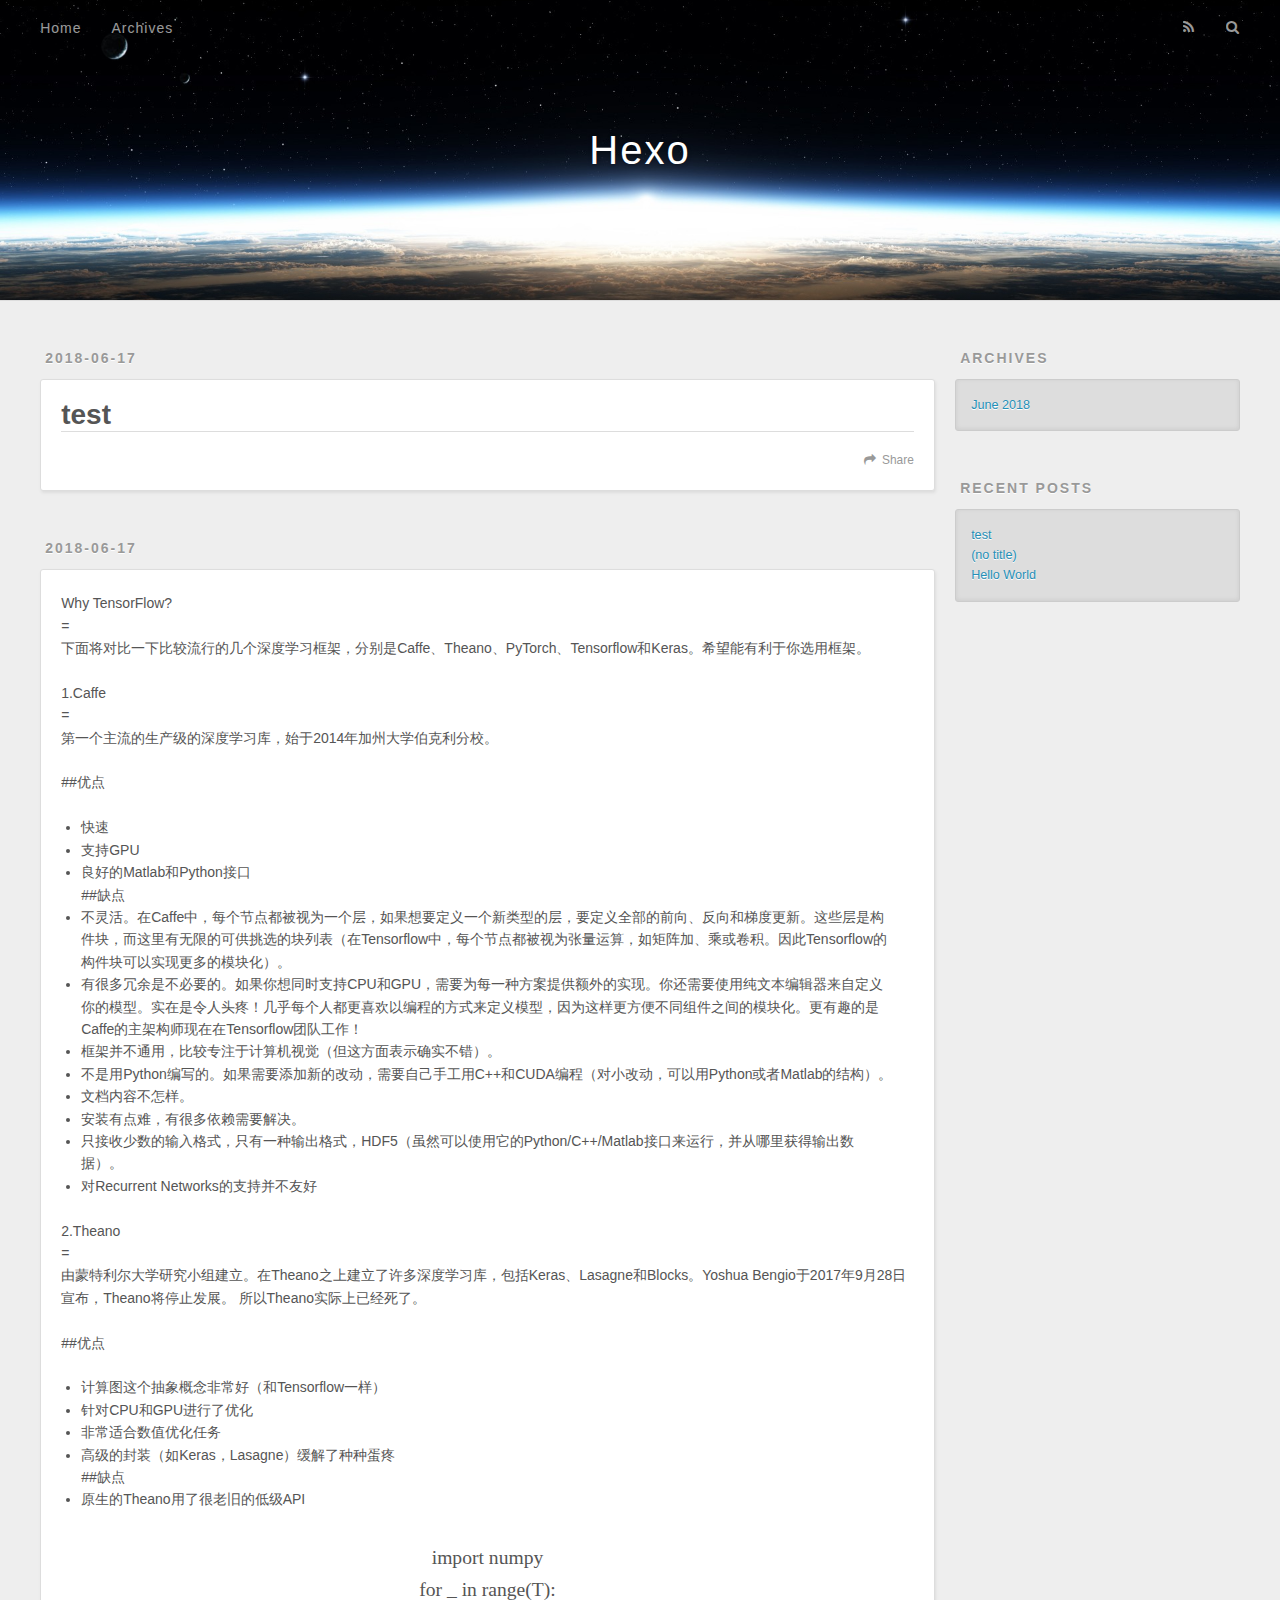
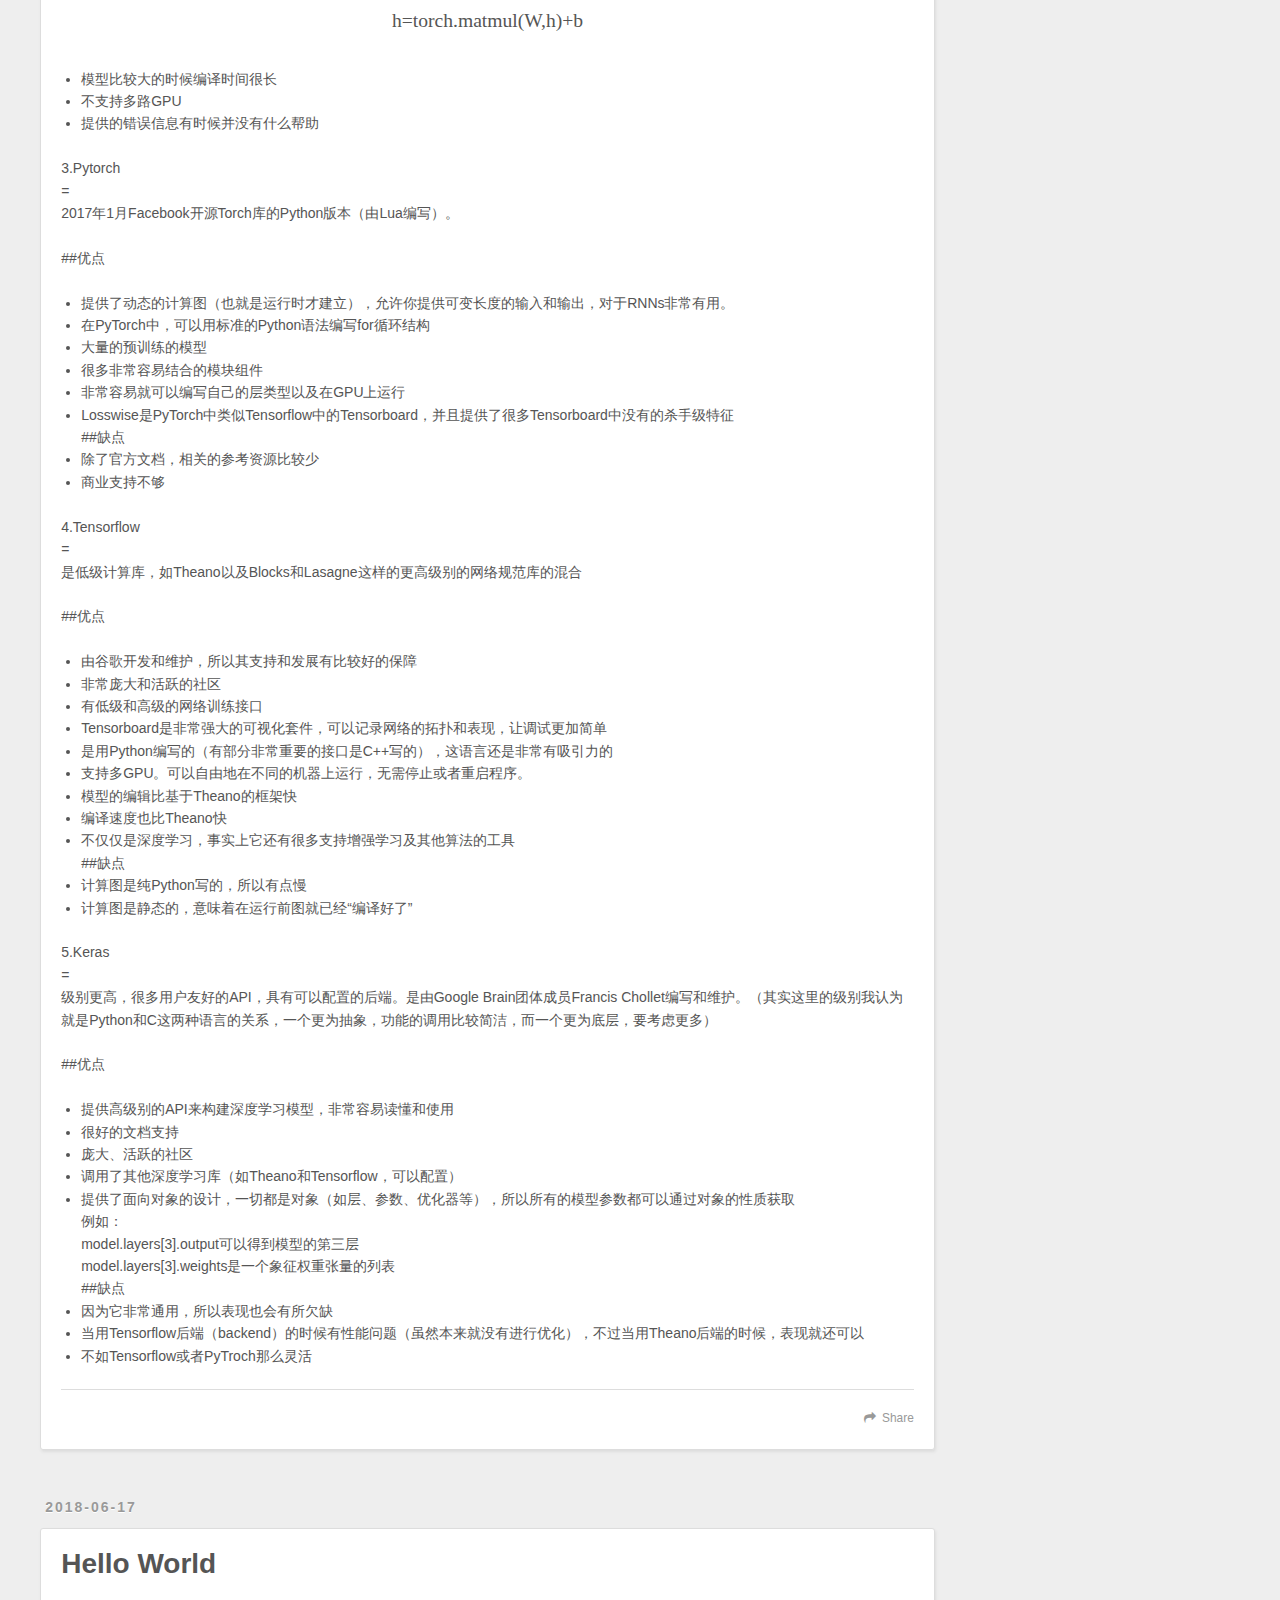
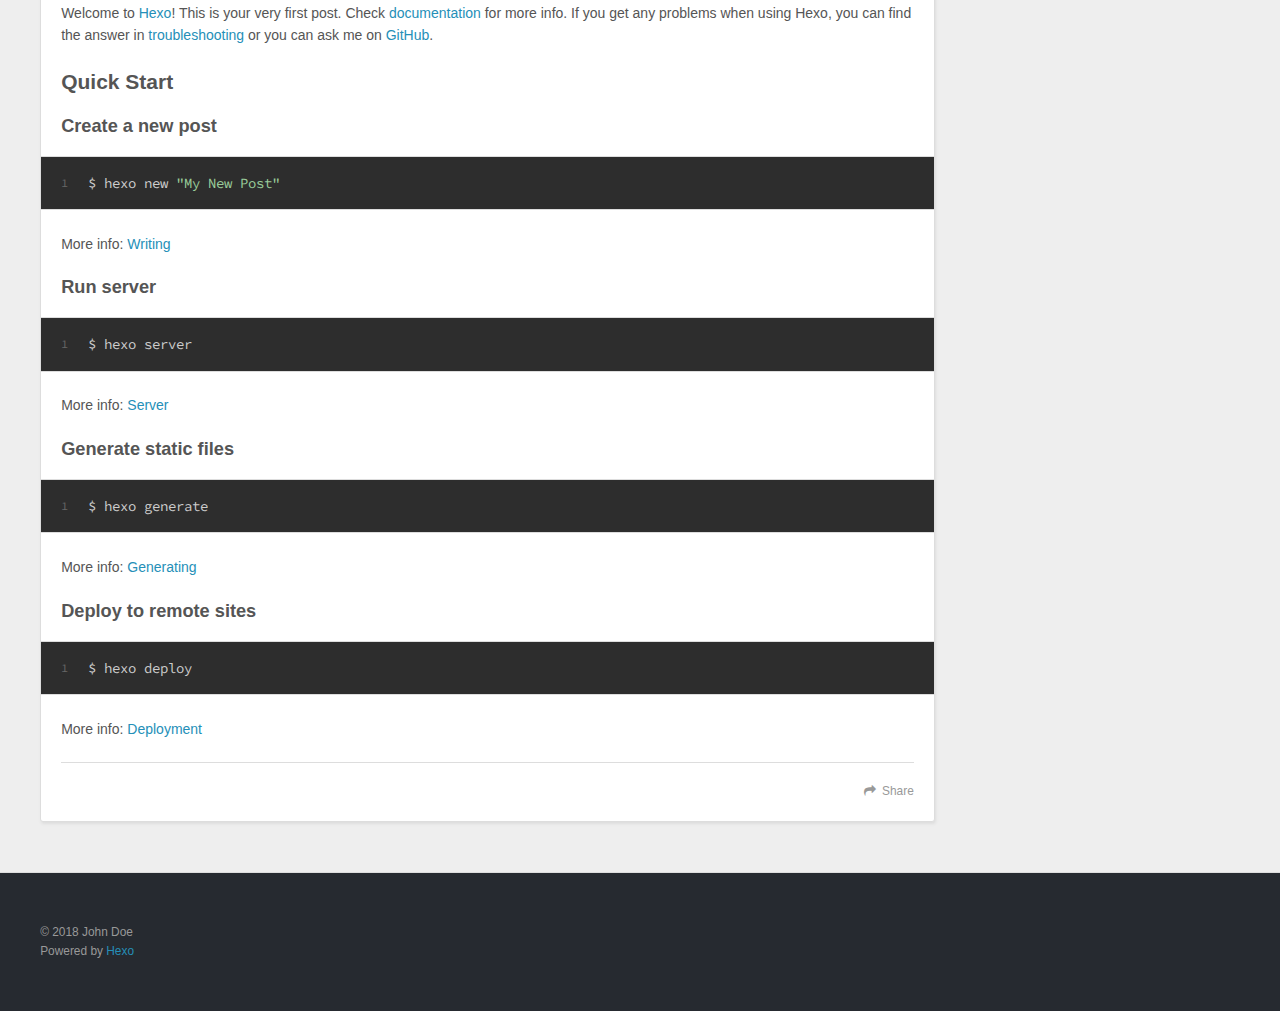
==== index.html @ 73d79229 "update" ====
<!DOCTYPE html>
<html>
<head>
  <meta charset="utf-8">
  
  <title>Hexo</title>
  <meta name="viewport" content="width=device-width, initial-scale=1, maximum-scale=1">
  <meta property="og:type" content="website">
<meta property="og:title" content="Hexo">
<meta property="og:url" content="http://yoursite.com/index.html">
<meta property="og:site_name" content="Hexo">
<meta property="og:locale" content="default">
<meta name="twitter:card" content="summary">
<meta name="twitter:title" content="Hexo">
  
    <link rel="alternate" href="/atom.xml" title="Hexo" type="application/atom+xml">
  
  
    <link rel="icon" href="/favicon.png">
  
  
    <link href="//fonts.googleapis.com/css?family=Source+Code+Pro" rel="stylesheet" type="text/css">
  
  <link rel="stylesheet" href="/css/style.css">
  

</head>

<body>
  <div id="container">
    <div id="wrap">
      <header id="header">
  <div id="banner"></div>
  <div id="header-outer" class="outer">
    <div id="header-title" class="inner">
      <h1 id="logo-wrap">
        <a href="/" id="logo">Hexo</a>
      </h1>
      
    </div>
    <div id="header-inner" class="inner">
      <nav id="main-nav">
        <a id="main-nav-toggle" class="nav-icon"></a>
        
          <a class="main-nav-link" href="/">Home</a>
        
          <a class="main-nav-link" href="/archives">Archives</a>
        
      </nav>
      <nav id="sub-nav">
        
          <a id="nav-rss-link" class="nav-icon" href="/atom.xml" title="RSS Feed"></a>
        
        <a id="nav-search-btn" class="nav-icon" title="Search"></a>
      </nav>
      <div id="search-form-wrap">
        <form action="//google.com/search" method="get" accept-charset="UTF-8" class="search-form"><input type="search" name="q" class="search-form-input" placeholder="Search"><button type="submit" class="search-form-submit">&#xF002;</button><input type="hidden" name="sitesearch" value="http://yoursite.com"></form>
      </div>
    </div>
  </div>
</header>
      <div class="outer">
        <section id="main">
  
    <article id="post-test" class="article article-type-post" itemscope itemprop="blogPost">
  <div class="article-meta">
    <a href="/2018/06/17/test/" class="article-date">
  <time datetime="2018-06-17T07:19:57.000Z" itemprop="datePublished">2018-06-17</time>
</a>
    
  </div>
  <div class="article-inner">
    
    
      <header class="article-header">
        
  
    <h1 itemprop="name">
      <a class="article-title" href="/2018/06/17/test/">test</a>
    </h1>
  

      </header>
    
    <div class="article-entry" itemprop="articleBody">
      
        
      
    </div>
    <footer class="article-footer">
      <a data-url="http://yoursite.com/2018/06/17/test/" data-id="cjiiiyivh0001fktbb3v3g88x" class="article-share-link">Share</a>
      
      
    </footer>
  </div>
  
</article>


  
    <article id="post-whyTensorFlow" class="article article-type-post" itemscope itemprop="blogPost">
  <div class="article-meta">
    <a href="/2018/06/17/whyTensorFlow/" class="article-date">
  <time datetime="2018-06-17T07:19:13.401Z" itemprop="datePublished">2018-06-17</time>
</a>
    
  </div>
  <div class="article-inner">
    
    
    <div class="article-entry" itemprop="articleBody">
      
        <p>Why TensorFlow?<br>=<br>下面将对比一下比较流行的几个深度学习框架，分别是Caffe、Theano、PyTorch、Tensorflow和Keras。希望能有利于你选用框架。</p>
<p>1.Caffe<br>=<br>第一个主流的生产级的深度学习库，始于2014年加州大学伯克利分校。</p>
<p>##优点</p>
<ul>
<li>快速</li>
<li>支持GPU</li>
<li>良好的Matlab和Python接口<br>##缺点</li>
<li>不灵活。在Caffe中，每个节点都被视为一个层，如果想要定义一个新类型的层，要定义全部的前向、反向和梯度更新。这些层是构件块，而这里有无限的可供挑选的块列表（在Tensorflow中，每个节点都被视为张量运算，如矩阵加、乘或卷积。因此Tensorflow的构件块可以实现更多的模块化）。</li>
<li>有很多冗余是不必要的。如果你想同时支持CPU和GPU，需要为每一种方案提供额外的实现。你还需要使用纯文本编辑器来自定义你的模型。实在是令人头疼！几乎每个人都更喜欢以编程的方式来定义模型，因为这样更方便不同组件之间的模块化。更有趣的是Caffe的主架构师现在在Tensorflow团队工作！</li>
<li>框架并不通用，比较专注于计算机视觉（但这方面表示确实不错）。</li>
<li>不是用Python编写的。如果需要添加新的改动，需要自己手工用C++和CUDA编程（对小改动，可以用Python或者Matlab的结构）。</li>
<li>文档内容不怎样。</li>
<li>安装有点难，有很多依赖需要解决。</li>
<li>只接收少数的输入格式，只有一种输出格式，HDF5（虽然可以使用它的Python/C++/Matlab接口来运行，并从哪里获得输出数据）。</li>
<li>对Recurrent Networks的支持并不友好</li>
</ul>
<p>2.Theano<br>=<br>由蒙特利尔大学研究小组建立。在Theano之上建立了许多深度学习库，包括Keras、Lasagne和Blocks。Yoshua Bengio于2017年9月28日宣布，Theano将停止发展。 所以Theano实际上已经死了。</p>
<p>##优点</p>
<ul>
<li>计算图这个抽象概念非常好（和Tensorflow一样）</li>
<li>针对CPU和GPU进行了优化</li>
<li>非常适合数值优化任务</li>
<li>高级的封装（如Keras，Lasagne）缓解了种种蛋疼<br>##缺点</li>
<li>原生的Theano用了很老旧的低级API<blockquote>
<p>import numpy<br>for _ in range(T):<br>   h=torch.matmul(W,h)+b</p>
</blockquote>
</li>
<li>模型比较大的时候编译时间很长</li>
<li>不支持多路GPU</li>
<li>提供的错误信息有时候并没有什么帮助</li>
</ul>
<p>3.Pytorch<br>=<br>2017年1月Facebook开源Torch库的Python版本（由Lua编写）。</p>
<p>##优点</p>
<ul>
<li>提供了动态的计算图（也就是运行时才建立），允许你提供可变长度的输入和输出，对于RNNs非常有用。</li>
<li>在PyTorch中，可以用标准的Python语法编写for循环结构</li>
<li>大量的预训练的模型</li>
<li>很多非常容易结合的模块组件</li>
<li>非常容易就可以编写自己的层类型以及在GPU上运行</li>
<li>Losswise是PyTorch中类似Tensorflow中的Tensorboard，并且提供了很多Tensorboard中没有的杀手级特征<br>##缺点</li>
<li>除了官方文档，相关的参考资源比较少</li>
<li>商业支持不够</li>
</ul>
<p>4.Tensorflow<br>=<br>是低级计算库，如Theano以及Blocks和Lasagne这样的更高级别的网络规范库的混合</p>
<p>##优点</p>
<ul>
<li>由谷歌开发和维护，所以其支持和发展有比较好的保障</li>
<li>非常庞大和活跃的社区</li>
<li>有低级和高级的网络训练接口</li>
<li>Tensorboard是非常强大的可视化套件，可以记录网络的拓扑和表现，让调试更加简单</li>
<li>是用Python编写的（有部分非常重要的接口是C++写的），这语言还是非常有吸引力的</li>
<li>支持多GPU。可以自由地在不同的机器上运行，无需停止或者重启程序。</li>
<li>模型的编辑比基于Theano的框架快</li>
<li>编译速度也比Theano快</li>
<li>不仅仅是深度学习，事实上它还有很多支持增强学习及其他算法的工具<br>##缺点</li>
<li>计算图是纯Python写的，所以有点慢</li>
<li>计算图是静态的，意味着在运行前图就已经“编译好了”</li>
</ul>
<p>5.Keras<br>=<br>级别更高，很多用户友好的API，具有可以配置的后端。是由Google Brain团体成员Francis Chollet编写和维护。（其实这里的级别我认为就是Python和C这两种语言的关系，一个更为抽象，功能的调用比较简洁，而一个更为底层，要考虑更多）</p>
<p>##优点</p>
<ul>
<li>提供高级别的API来构建深度学习模型，非常容易读懂和使用</li>
<li>很好的文档支持</li>
<li>庞大、活跃的社区</li>
<li>调用了其他深度学习库（如Theano和Tensorflow，可以配置）</li>
<li>提供了面向对象的设计，一切都是对象（如层、参数、优化器等），所以所有的模型参数都可以通过对象的性质获取<br>例如：<br>model.layers[3].output可以得到模型的第三层<br>model.layers[3].weights是一个象征权重张量的列表<br>##缺点</li>
<li>因为它非常通用，所以表现也会有所欠缺</li>
<li>当用Tensorflow后端（backend）的时候有性能问题（虽然本来就没有进行优化），不过当用Theano后端的时候，表现就还可以</li>
<li>不如Tensorflow或者PyTroch那么灵活</li>
</ul>

      
    </div>
    <footer class="article-footer">
      <a data-url="http://yoursite.com/2018/06/17/whyTensorFlow/" data-id="cjiiiyivl0002fktbuao0rwzp" class="article-share-link">Share</a>
      
      
    </footer>
  </div>
  
</article>


  
    <article id="post-hello-world" class="article article-type-post" itemscope itemprop="blogPost">
  <div class="article-meta">
    <a href="/2018/06/17/hello-world/" class="article-date">
  <time datetime="2018-06-17T07:10:48.610Z" itemprop="datePublished">2018-06-17</time>
</a>
    
  </div>
  <div class="article-inner">
    
    
      <header class="article-header">
        
  
    <h1 itemprop="name">
      <a class="article-title" href="/2018/06/17/hello-world/">Hello World</a>
    </h1>
  

      </header>
    
    <div class="article-entry" itemprop="articleBody">
      
        <p>Welcome to <a href="https://hexo.io/" target="_blank" rel="noopener">Hexo</a>! This is your very first post. Check <a href="https://hexo.io/docs/" target="_blank" rel="noopener">documentation</a> for more info. If you get any problems when using Hexo, you can find the answer in <a href="https://hexo.io/docs/troubleshooting.html" target="_blank" rel="noopener">troubleshooting</a> or you can ask me on <a href="https://github.com/hexojs/hexo/issues" target="_blank" rel="noopener">GitHub</a>.</p>
<h2 id="Quick-Start"><a href="#Quick-Start" class="headerlink" title="Quick Start"></a>Quick Start</h2><h3 id="Create-a-new-post"><a href="#Create-a-new-post" class="headerlink" title="Create a new post"></a>Create a new post</h3><figure class="highlight bash"><table><tr><td class="gutter"><pre><span class="line">1</span><br></pre></td><td class="code"><pre><span class="line">$ hexo new <span class="string">"My New Post"</span></span><br></pre></td></tr></table></figure>
<p>More info: <a href="https://hexo.io/docs/writing.html" target="_blank" rel="noopener">Writing</a></p>
<h3 id="Run-server"><a href="#Run-server" class="headerlink" title="Run server"></a>Run server</h3><figure class="highlight bash"><table><tr><td class="gutter"><pre><span class="line">1</span><br></pre></td><td class="code"><pre><span class="line">$ hexo server</span><br></pre></td></tr></table></figure>
<p>More info: <a href="https://hexo.io/docs/server.html" target="_blank" rel="noopener">Server</a></p>
<h3 id="Generate-static-files"><a href="#Generate-static-files" class="headerlink" title="Generate static files"></a>Generate static files</h3><figure class="highlight bash"><table><tr><td class="gutter"><pre><span class="line">1</span><br></pre></td><td class="code"><pre><span class="line">$ hexo generate</span><br></pre></td></tr></table></figure>
<p>More info: <a href="https://hexo.io/docs/generating.html" target="_blank" rel="noopener">Generating</a></p>
<h3 id="Deploy-to-remote-sites"><a href="#Deploy-to-remote-sites" class="headerlink" title="Deploy to remote sites"></a>Deploy to remote sites</h3><figure class="highlight bash"><table><tr><td class="gutter"><pre><span class="line">1</span><br></pre></td><td class="code"><pre><span class="line">$ hexo deploy</span><br></pre></td></tr></table></figure>
<p>More info: <a href="https://hexo.io/docs/deployment.html" target="_blank" rel="noopener">Deployment</a></p>

      
    </div>
    <footer class="article-footer">
      <a data-url="http://yoursite.com/2018/06/17/hello-world/" data-id="cjiiiyiv90000fktbcfw0ilql" class="article-share-link">Share</a>
      
      
    </footer>
  </div>
  
</article>


  

</section>
        
          <aside id="sidebar">
  
    

  
    

  
    
  
    
  <div class="widget-wrap">
    <h3 class="widget-title">Archives</h3>
    <div class="widget">
      <ul class="archive-list"><li class="archive-list-item"><a class="archive-list-link" href="/archives/2018/06/">June 2018</a></li></ul>
    </div>
  </div>


  
    
  <div class="widget-wrap">
    <h3 class="widget-title">Recent Posts</h3>
    <div class="widget">
      <ul>
        
          <li>
            <a href="/2018/06/17/test/">test</a>
          </li>
        
          <li>
            <a href="/2018/06/17/whyTensorFlow/">(no title)</a>
          </li>
        
          <li>
            <a href="/2018/06/17/hello-world/">Hello World</a>
          </li>
        
      </ul>
    </div>
  </div>

  
</aside>
        
      </div>
      <footer id="footer">
  
  <div class="outer">
    <div id="footer-info" class="inner">
      &copy; 2018 John Doe<br>
      Powered by <a href="http://hexo.io/" target="_blank">Hexo</a>
    </div>
  </div>
</footer>
    </div>
    <nav id="mobile-nav">
  
    <a href="/" class="mobile-nav-link">Home</a>
  
    <a href="/archives" class="mobile-nav-link">Archives</a>
  
</nav>
    

<script src="//ajax.googleapis.com/ajax/libs/jquery/2.0.3/jquery.min.js"></script>


  <link rel="stylesheet" href="/fancybox/jquery.fancybox.css">
  <script src="/fancybox/jquery.fancybox.pack.js"></script>


<script src="/js/script.js"></script>

  </div>
</body>
</html>
---- css/style.css ----
body {
  width: 100%;
}
body:before,
body:after {
  content: "";
  display: table;
}
body:after {
  clear: both;
}
html,
body,
div,
span,
applet,
object,
iframe,
h1,
h2,
h3,
h4,
h5,
h6,
p,
blockquote,
pre,
a,
abbr,
acronym,
address,
big,
cite,
code,
del,
dfn,
em,
img,
ins,
kbd,
q,
s,
samp,
small,
strike,
strong,
sub,
sup,
tt,
var,
dl,
dt,
dd,
ol,
ul,
li,
fieldset,
form,
label,
legend,
table,
caption,
tbody,
tfoot,
thead,
tr,
th,
td {
  margin: 0;
  padding: 0;
  border: 0;
  outline: 0;
  font-weight: inherit;
  font-style: inherit;
  font-family: inherit;
  font-size: 100%;
  vertical-align: baseline;
}
body {
  line-height: 1;
  color: #000;
  background: #fff;
}
ol,
ul {
  list-style: none;
}
table {
  border-collapse: separate;
  border-spacing: 0;
  vertical-align: middle;
}
caption,
th,
td {
  text-align: left;
  font-weight: normal;
  vertical-align: middle;
}
a img {
  border: none;
}
input,
button {
  margin: 0;
  padding: 0;
}
input::-moz-focus-inner,
button::-moz-focus-inner {
  border: 0;
  padding: 0;
}
@font-face {
  font-family: FontAwesome;
  font-style: normal;
  font-weight: normal;
  src: url("fonts/fontawesome-webfont.eot?v=#4.0.3");
  src: url("fonts/fontawesome-webfont.eot?#iefix&v=#4.0.3") format("embedded-opentype"), url("fonts/fontawesome-webfont.woff?v=#4.0.3") format("woff"), url("fonts/fontawesome-webfont.ttf?v=#4.0.3") format("truetype"), url("fonts/fontawesome-webfont.svg#fontawesomeregular?v=#4.0.3") format("svg");
}
html,
body,
#container {
  height: 100%;
}
body {
  background: #eee;
  font: 14px "Helvetica Neue", Helvetica, Arial, sans-serif;
  -webkit-text-size-adjust: 100%;
}
.outer {
  max-width: 1220px;
  margin: 0 auto;
  padding: 0 20px;
}
.outer:before,
.outer:after {
  content: "";
  display: table;
}
.outer:after {
  clear: both;
}
.inner {
  display: inline;
  float: left;
  width: 98.33333333333333%;
  margin: 0 0.833333333333333%;
}
.left,
.alignleft {
  float: left;
}
.right,
.alignright {
  float: right;
}
.clear {
  clear: both;
}
#container {
  position: relative;
}
.mobile-nav-on {
  overflow: hidden;
}
#wrap {
  height: 100%;
  width: 100%;
  position: absolute;
  top: 0;
  left: 0;
  -webkit-transition: 0.2s ease-out;
  -moz-transition: 0.2s ease-out;
  -ms-transition: 0.2s ease-out;
  transition: 0.2s ease-out;
  z-index: 1;
  background: #eee;
}
.mobile-nav-on #wrap {
  left: 280px;
}
@media screen and (min-width: 768px) {
  #main {
    display: inline;
    float: left;
    width: 73.33333333333333%;
    margin: 0 0.833333333333333%;
  }
}
.article-date,
.article-category-link,
.archive-year,
.widget-title {
  text-decoration: none;
  text-transform: uppercase;
  letter-spacing: 2px;
  color: #999;
  margin-bottom: 1em;
  margin-left: 5px;
  line-height: 1em;
  text-shadow: 0 1px #fff;
  font-weight: bold;
}
.article-inner,
.archive-article-inner {
  background: #fff;
  -webkit-box-shadow: 1px 2px 3px #ddd;
  box-shadow: 1px 2px 3px #ddd;
  border: 1px solid #ddd;
  border-radius: 3px;
}
.article-entry h1,
.widget h1 {
  font-size: 2em;
}
.article-entry h2,
.widget h2 {
  font-size: 1.5em;
}
.article-entry h3,
.widget h3 {
  font-size: 1.3em;
}
.article-entry h4,
.widget h4 {
  font-size: 1.2em;
}
.article-entry h5,
.widget h5 {
  font-size: 1em;
}
.article-entry h6,
.widget h6 {
  font-size: 1em;
  color: #999;
}
.article-entry hr,
.widget hr {
  border: 1px dashed #ddd;
}
.article-entry strong,
.widget strong {
  font-weight: bold;
}
.article-entry em,
.widget em,
.article-entry cite,
.widget cite {
  font-style: italic;
}
.article-entry sup,
.widget sup,
.article-entry sub,
.widget sub {
  font-size: 0.75em;
  line-height: 0;
  position: relative;
  vertical-align: baseline;
}
.article-entry sup,
.widget sup {
  top: -0.5em;
}
.article-entry sub,
.widget sub {
  bottom: -0.2em;
}
.article-entry small,
.widget small {
  font-size: 0.85em;
}
.article-entry acronym,
.widget acronym,
.article-entry abbr,
.widget abbr {
  border-bottom: 1px dotted;
}
.article-entry ul,
.widget ul,
.article-entry ol,
.widget ol,
.article-entry dl,
.widget dl {
  margin: 0 20px;
  line-height: 1.6em;
}
.article-entry ul ul,
.widget ul ul,
.article-entry ol ul,
.widget ol ul,
.article-entry ul ol,
.widget ul ol,
.article-entry ol ol,
.widget ol ol {
  margin-top: 0;
  margin-bottom: 0;
}
.article-entry ul,
.widget ul {
  list-style: disc;
}
.article-entry ol,
.widget ol {
  list-style: decimal;
}
.article-entry dt,
.widget dt {
  font-weight: bold;
}
#header {
  height: 300px;
  position: relative;
  border-bottom: 1px solid #ddd;
}
#header:before,
#header:after {
  content: "";
  position: absolute;
  left: 0;
  right: 0;
  height: 40px;
}
#header:before {
  top: 0;
  background: -webkit-linear-gradient(rgba(0,0,0,0.2), transparent);
  background: -moz-linear-gradient(rgba(0,0,0,0.2), transparent);
  background: -ms-linear-gradient(rgba(0,0,0,0.2), transparent);
  background: linear-gradient(rgba(0,0,0,0.2), transparent);
}
#header:after {
  bottom: 0;
  background: -webkit-linear-gradient(transparent, rgba(0,0,0,0.2));
  background: -moz-linear-gradient(transparent, rgba(0,0,0,0.2));
  background: -ms-linear-gradient(transparent, rgba(0,0,0,0.2));
  background: linear-gradient(transparent, rgba(0,0,0,0.2));
}
#header-outer {
  height: 100%;
  position: relative;
}
#header-inner {
  position: relative;
  overflow: hidden;
}
#banner {
  position: absolute;
  top: 0;
  left: 0;
  width: 100%;
  height: 100%;
  background: url("images/banner.jpg") center #000;
  -webkit-background-size: cover;
  -moz-background-size: cover;
  background-size: cover;
  z-index: -1;
}
#header-title {
  text-align: center;
  height: 40px;
  position: absolute;
  top: 50%;
  left: 0;
  margin-top: -20px;
}
#logo,
#subtitle {
  text-decoration: none;
  color: #fff;
  font-weight: 300;
  text-shadow: 0 1px 4px rgba(0,0,0,0.3);
}
#logo {
  font-size: 40px;
  line-height: 40px;
  letter-spacing: 2px;
}
#subtitle {
  font-size: 16px;
  line-height: 16px;
  letter-spacing: 1px;
}
#subtitle-wrap {
  margin-top: 16px;
}
#main-nav {
  float: left;
  margin-left: -15px;
}
.nav-icon,
.main-nav-link {
  float: left;
  color: #fff;
  opacity: 0.6;
  text-decoration: none;
  text-shadow: 0 1px rgba(0,0,0,0.2);
  -webkit-transition: opacity 0.2s;
  -moz-transition: opacity 0.2s;
  -ms-transition: opacity 0.2s;
  transition: opacity 0.2s;
  display: block;
  padding: 20px 15px;
}
.nav-icon:hover,
.main-nav-link:hover {
  opacity: 1;
}
.nav-icon {
  font-family: FontAwesome;
  text-align: center;
  font-size: 14px;
  width: 14px;
  height: 14px;
  padding: 20px 15px;
  position: relative;
  cursor: pointer;
}
.main-nav-link {
  font-weight: 300;
  letter-spacing: 1px;
}
@media screen and (max-width: 479px) {
  .main-nav-link {
    display: none;
  }
}
#main-nav-toggle {
  display: none;
}
#main-nav-toggle:before {
  content: "\f0c9";
}
@media screen and (max-width: 479px) {
  #main-nav-toggle {
    display: block;
  }
}
#sub-nav {
  float: right;
  margin-right: -15px;
}
#nav-rss-link:before {
  content: "\f09e";
}
#nav-search-btn:before {
  content: "\f002";
}
#search-form-wrap {
  position: absolute;
  top: 15px;
  width: 150px;
  height: 30px;
  right: -150px;
  opacity: 0;
  -webkit-transition: 0.2s ease-out;
  -moz-transition: 0.2s ease-out;
  -ms-transition: 0.2s ease-out;
  transition: 0.2s ease-out;
}
#search-form-wrap.on {
  opacity: 1;
  right: 0;
}
@media screen and (max-width: 479px) {
  #search-form-wrap {
    width: 100%;
    right: -100%;
  }
}
.search-form {
  position: absolute;
  top: 0;
  left: 0;
  right: 0;
  background: #fff;
  padding: 5px 15px;
  border-radius: 15px;
  -webkit-box-shadow: 0 0 10px rgba(0,0,0,0.3);
  box-shadow: 0 0 10px rgba(0,0,0,0.3);
}
.search-form-input {
  border: none;
  background: none;
  color: #555;
  width: 100%;
  font: 13px "Helvetica Neue", Helvetica, Arial, sans-serif;
  outline: none;
}
.search-form-input::-webkit-search-results-decoration,
.search-form-input::-webkit-search-cancel-button {
  -webkit-appearance: none;
}
.search-form-submit {
  position: absolute;
  top: 50%;
  right: 10px;
  margin-top: -7px;
  font: 13px FontAwesome;
  border: none;
  background: none;
  color: #bbb;
  cursor: pointer;
}
.search-form-submit:hover,
.search-form-submit:focus {
  color: #777;
}
.article {
  margin: 50px 0;
}
.article-inner {
  overflow: hidden;
}
.article-meta:before,
.article-meta:after {
  content: "";
  display: table;
}
.article-meta:after {
  clear: both;
}
.article-date {
  float: left;
}
.article-category {
  float: left;
  line-height: 1em;
  color: #ccc;
  text-shadow: 0 1px #fff;
  margin-left: 8px;
}
.article-category:before {
  content: "\2022";
}
.article-category-link {
  margin: 0 12px 1em;
}
.article-header {
  padding: 20px 20px 0;
}
.article-title {
  text-decoration: none;
  font-size: 2em;
  font-weight: bold;
  color: #555;
  line-height: 1.1em;
  -webkit-transition: color 0.2s;
  -moz-transition: color 0.2s;
  -ms-transition: color 0.2s;
  transition: color 0.2s;
}
a.article-title:hover {
  color: #258fb8;
}
.article-entry {
  color: #555;
  padding: 0 20px;
}
.article-entry:before,
.article-entry:after {
  content: "";
  display: table;
}
.article-entry:after {
  clear: both;
}
.article-entry p,
.article-entry table {
  line-height: 1.6em;
  margin: 1.6em 0;
}
.article-entry h1,
.article-entry h2,
.article-entry h3,
.article-entry h4,
.article-entry h5,
.article-entry h6 {
  font-weight: bold;
}
.article-entry h1,
.article-entry h2,
.article-entry h3,
.article-entry h4,
.article-entry h5,
.article-entry h6 {
  line-height: 1.1em;
  margin: 1.1em 0;
}
.article-entry a {
  color: #258fb8;
  text-decoration: none;
}
.article-entry a:hover {
  text-decoration: underline;
}
.article-entry ul,
.article-entry ol,
.article-entry dl {
  margin-top: 1.6em;
  margin-bottom: 1.6em;
}
.article-entry img,
.article-entry video {
  max-width: 100%;
  height: auto;
  display: block;
  margin: auto;
}
.article-entry iframe {
  border: none;
}
.article-entry table {
  width: 100%;
  border-collapse: collapse;
  border-spacing: 0;
}
.article-entry th {
  font-weight: bold;
  border-bottom: 3px solid #ddd;
  padding-bottom: 0.5em;
}
.article-entry td {
  border-bottom: 1px solid #ddd;
  padding: 10px 0;
}
.article-entry blockquote {
  font-family: Georgia, "Times New Roman", serif;
  font-size: 1.4em;
  margin: 1.6em 20px;
  text-align: center;
}
.article-entry blockquote footer {
  font-size: 14px;
  margin: 1.6em 0;
  font-family: "Helvetica Neue", Helvetica, Arial, sans-serif;
}
.article-entry blockquote footer cite:before {
  content: "—";
  padding: 0 0.5em;
}
.article-entry .pullquote {
  text-align: left;
  width: 45%;
  margin: 0;
}
.article-entry .pullquote.left {
  margin-left: 0.5em;
  margin-right: 1em;
}
.article-entry .pullquote.right {
  margin-right: 0.5em;
  margin-left: 1em;
}
.article-entry .caption {
  color: #999;
  display: block;
  font-size: 0.9em;
  margin-top: 0.5em;
  position: relative;
  text-align: center;
}
.article-entry .video-container {
  position: relative;
  padding-top: 56.25%;
  height: 0;
  overflow: hidden;
}
.article-entry .video-container iframe,
.article-entry .video-container object,
.article-entry .video-container embed {
  position: absolute;
  top: 0;
  left: 0;
  width: 100%;
  height: 100%;
  margin-top: 0;
}
.article-more-link a {
  display: inline-block;
  line-height: 1em;
  padding: 6px 15px;
  border-radius: 15px;
  background: #eee;
  color: #999;
  text-shadow: 0 1px #fff;
  text-decoration: none;
}
.article-more-link a:hover {
  background: #258fb8;
  color: #fff;
  text-decoration: none;
  text-shadow: 0 1px #1e7293;
}
.article-footer {
  font-size: 0.85em;
  line-height: 1.6em;
  border-top: 1px solid #ddd;
  padding-top: 1.6em;
  margin: 0 20px 20px;
}
.article-footer:before,
.article-footer:after {
  content: "";
  display: table;
}
.article-footer:after {
  clear: both;
}
.article-footer a {
  color: #999;
  text-decoration: none;
}
.article-footer a:hover {
  color: #555;
}
.article-tag-list-item {
  float: left;
  margin-right: 10px;
}
.article-tag-list-link:before {
  content: "#";
}
.article-comment-link {
  float: right;
}
.article-comment-link:before {
  content: "\f075";
  font-family: FontAwesome;
  padding-right: 8px;
}
.article-share-link {
  cursor: pointer;
  float: right;
  margin-left: 20px;
}
.article-share-link:before {
  content: "\f064";
  font-family: FontAwesome;
  padding-right: 6px;
}
#article-nav {
  position: relative;
}
#article-nav:before,
#article-nav:after {
  content: "";
  display: table;
}
#article-nav:after {
  clear: both;
}
@media screen and (min-width: 768px) {
  #article-nav {
    margin: 50px 0;
  }
  #article-nav:before {
    width: 8px;
    height: 8px;
    position: absolute;
    top: 50%;
    left: 50%;
    margin-top: -4px;
    margin-left: -4px;
    content: "";
    border-radius: 50%;
    background: #ddd;
    -webkit-box-shadow: 0 1px 2px #fff;
    box-shadow: 0 1px 2px #fff;
  }
}
.article-nav-link-wrap {
  text-decoration: none;
  text-shadow: 0 1px #fff;
  color: #999;
  -webkit-box-sizing: border-box;
  -moz-box-sizing: border-box;
  box-sizing: border-box;
  margin-top: 50px;
  text-align: center;
  display: block;
}
.article-nav-link-wrap:hover {
  color: #555;
}
@media screen and (min-width: 768px) {
  .article-nav-link-wrap {
    width: 50%;
    margin-top: 0;
  }
}
@media screen and (min-width: 768px) {
  #article-nav-newer {
    float: left;
    text-align: right;
    padding-right: 20px;
  }
}
@media screen and (min-width: 768px) {
  #article-nav-older {
    float: right;
    text-align: left;
    padding-left: 20px;
  }
}
.article-nav-caption {
  text-transform: uppercase;
  letter-spacing: 2px;
  color: #ddd;
  line-height: 1em;
  font-weight: bold;
}
#article-nav-newer .article-nav-caption {
  margin-right: -2px;
}
.article-nav-title {
  font-size: 0.85em;
  line-height: 1.6em;
  margin-top: 0.5em;
}
.article-share-box {
  position: absolute;
  display: none;
  background: #fff;
  -webkit-box-shadow: 1px 2px 10px rgba(0,0,0,0.2);
  box-shadow: 1px 2px 10px rgba(0,0,0,0.2);
  border-radius: 3px;
  margin-left: -145px;
  overflow: hidden;
  z-index: 1;
}
.article-share-box.on {
  display: block;
}
.article-share-input {
  width: 100%;
  background: none;
  -webkit-box-sizing: border-box;
  -moz-box-sizing: border-box;
  box-sizing: border-box;
  font: 14px "Helvetica Neue", Helvetica, Arial, sans-serif;
  padding: 0 15px;
  color: #555;
  outline: none;
  border: 1px solid #ddd;
  border-radius: 3px 3px 0 0;
  height: 36px;
  line-height: 36px;
}
.article-share-links {
  background: #eee;
}
.article-share-links:before,
.article-share-links:after {
  content: "";
  display: table;
}
.article-share-links:after {
  clear: both;
}
.article-share-twitter,
.article-share-facebook,
.article-share-pinterest,
.article-share-google {
  width: 50px;
  height: 36px;
  display: block;
  float: left;
  position: relative;
  color: #999;
  text-shadow: 0 1px #fff;
}
.article-share-twitter:before,
.article-share-facebook:before,
.article-share-pinterest:before,
.article-share-google:before {
  font-size: 20px;
  font-family: FontAwesome;
  width: 20px;
  height: 20px;
  position: absolute;
  top: 50%;
  left: 50%;
  margin-top: -10px;
  margin-left: -10px;
  text-align: center;
}
.article-share-twitter:hover,
.article-share-facebook:hover,
.article-share-pinterest:hover,
.article-share-google:hover {
  color: #fff;
}
.article-share-twitter:before {
  content: "\f099";
}
.article-share-twitter:hover {
  background: #00aced;
  text-shadow: 0 1px #008abe;
}
.article-share-facebook:before {
  content: "\f09a";
}
.article-share-facebook:hover {
  background: #3b5998;
  text-shadow: 0 1px #2f477a;
}
.article-share-pinterest:before {
  content: "\f0d2";
}
.article-share-pinterest:hover {
  background: #cb2027;
  text-shadow: 0 1px #a21a1f;
}
.article-share-google:before {
  content: "\f0d5";
}
.article-share-google:hover {
  background: #dd4b39;
  text-shadow: 0 1px #be3221;
}
.article-gallery {
  background: #000;
  position: relative;
}
.article-gallery-photos {
  position: relative;
  overflow: hidden;
}
.article-gallery-img {
  display: none;
  max-width: 100%;
}
.article-gallery-img:first-child {
  display: block;
}
.article-gallery-img.loaded {
  position: absolute;
  display: block;
}
.article-gallery-img img {
  display: block;
  max-width: 100%;
  margin: 0 auto;
}
#comments {
  background: #fff;
  -webkit-box-shadow: 1px 2px 3px #ddd;
  box-shadow: 1px 2px 3px #ddd;
  padding: 20px;
  border: 1px solid #ddd;
  border-radius: 3px;
  margin: 50px 0;
}
#comments a {
  color: #258fb8;
}
.archives-wrap {
  margin: 50px 0;
}
.archives:before,
.archives:after {
  content: "";
  display: table;
}
.archives:after {
  clear: both;
}
.archive-year-wrap {
  margin-bottom: 1em;
}
.archives {
  -webkit-column-gap: 10px;
  -moz-column-gap: 10px;
  column-gap: 10px;
}
@media screen and (min-width: 480px) and (max-width: 767px) {
  .archives {
    -webkit-column-count: 2;
    -moz-column-count: 2;
    column-count: 2;
  }
}
@media screen and (min-width: 768px) {
  .archives {
    -webkit-column-count: 3;
    -moz-column-count: 3;
    column-count: 3;
  }
}
.archive-article {
  -webkit-column-break-inside: avoid;
  page-break-inside: avoid;
  overflow: hidden;
  break-inside: avoid-column;
}
.archive-article-inner {
  padding: 10px;
  margin-bottom: 15px;
}
.archive-article-title {
  text-decoration: none;
  font-weight: bold;
  color: #555;
  -webkit-transition: color 0.2s;
  -moz-transition: color 0.2s;
  -ms-transition: color 0.2s;
  transition: color 0.2s;
  line-height: 1.6em;
}
.archive-article-title:hover {
  color: #258fb8;
}
.archive-article-footer {
  margin-top: 1em;
}
.archive-article-date {
  color: #999;
  text-decoration: none;
  font-size: 0.85em;
  line-height: 1em;
  margin-bottom: 0.5em;
  display: block;
}
#page-nav {
  margin: 50px auto;
  background: #fff;
  -webkit-box-shadow: 1px 2px 3px #ddd;
  box-shadow: 1px 2px 3px #ddd;
  border: 1px solid #ddd;
  border-radius: 3px;
  text-align: center;
  color: #999;
  overflow: hidden;
}
#page-nav:before,
#page-nav:after {
  content: "";
  display: table;
}
#page-nav:after {
  clear: both;
}
#page-nav a,
#page-nav span {
  padding: 10px 20px;
  line-height: 1;
  height: 2ex;
}
#page-nav a {
  color: #999;
  text-decoration: none;
}
#page-nav a:hover {
  background: #999;
  color: #fff;
}
#page-nav .prev {
  float: left;
}
#page-nav .next {
  float: right;
}
#page-nav .page-number {
  display: inline-block;
}
@media screen and (max-width: 479px) {
  #page-nav .page-number {
    display: none;
  }
}
#page-nav .current {
  color: #555;
  font-weight: bold;
}
#page-nav .space {
  color: #ddd;
}
#footer {
  background: #262a30;
  padding: 50px 0;
  border-top: 1px solid #ddd;
  color: #999;
}
#footer a {
  color: #258fb8;
  text-decoration: none;
}
#footer a:hover {
  text-decoration: underline;
}
#footer-info {
  line-height: 1.6em;
  font-size: 0.85em;
}
.article-entry pre,
.article-entry .highlight {
  background: #2d2d2d;
  margin: 0 -20px;
  padding: 15px 20px;
  border-style: solid;
  border-color: #ddd;
  border-width: 1px 0;
  overflow: auto;
  color: #ccc;
  line-height: 22.400000000000002px;
}
.article-entry .highlight .gutter pre,
.article-entry .gist .gist-file .gist-data .line-numbers {
  color: #666;
  font-size: 0.85em;
}
.article-entry pre,
.article-entry code {
  font-family: "Source Code Pro", Consolas, Monaco, Menlo, Consolas, monospace;
}
.article-entry code {
  background: #eee;
  text-shadow: 0 1px #fff;
  padding: 0 0.3em;
}
.article-entry pre code {
  background: none;
  text-shadow: none;
  padding: 0;
}
.article-entry .highlight pre {
  border: none;
  margin: 0;
  padding: 0;
}
.article-entry .highlight table {
  margin: 0;
  width: auto;
}
.article-entry .highlight td {
  border: none;
  padding: 0;
}
.article-entry .highlight figcaption {
  font-size: 0.85em;
  color: #999;
  line-height: 1em;
  margin-bottom: 1em;
}
.article-entry .highlight figcaption:before,
.article-entry .highlight figcaption:after {
  content: "";
  display: table;
}
.article-entry .highlight figcaption:after {
  clear: both;
}
.article-entry .highlight figcaption a {
  float: right;
}
.article-entry .highlight .gutter pre {
  text-align: right;
  padding-right: 20px;
}
.article-entry .highlight .line {
  height: 22.400000000000002px;
}
.article-entry .highlight .line.marked {
  background: #515151;
}
.article-entry .gist {
  margin: 0 -20px;
  border-style: solid;
  border-color: #ddd;
  border-width: 1px 0;
  background: #2d2d2d;
  padding: 15px 20px 15px 0;
}
.article-entry .gist .gist-file {
  border: none;
  font-family: "Source Code Pro", Consolas, Monaco, Menlo, Consolas, monospace;
  margin: 0;
}
.article-entry .gist .gist-file .gist-data {
  background: none;
  border: none;
}
.article-entry .gist .gist-file .gist-data .line-numbers {
  background: none;
  border: none;
  padding: 0 20px 0 0;
}
.article-entry .gist .gist-file .gist-data .line-data {
  padding: 0 !important;
}
.article-entry .gist .gist-file .highlight {
  margin: 0;
  padding: 0;
  border: none;
}
.article-entry .gist .gist-file .gist-meta {
  background: #2d2d2d;
  color: #999;
  font: 0.85em "Helvetica Neue", Helvetica, Arial, sans-serif;
  text-shadow: 0 0;
  padding: 0;
  margin-top: 1em;
  margin-left: 20px;
}
.article-entry .gist .gist-file .gist-meta a {
  color: #258fb8;
  font-weight: normal;
}
.article-entry .gist .gist-file .gist-meta a:hover {
  text-decoration: underline;
}
pre .comment,
pre .title {
  color: #999;
}
pre .variable,
pre .attribute,
pre .tag,
pre .regexp,
pre .ruby .constant,
pre .xml .tag .title,
pre .xml .pi,
pre .xml .doctype,
pre .html .doctype,
pre .css .id,
pre .css .class,
pre .css .pseudo {
  color: #f2777a;
}
pre .number,
pre .preprocessor,
pre .built_in,
pre .literal,
pre .params,
pre .constant {
  color: #f99157;
}
pre .class,
pre .ruby .class .title,
pre .css .rules .attribute {
  color: #9c9;
}
pre .string,
pre .value,
pre .inheritance,
pre .header,
pre .ruby .symbol,
pre .xml .cdata {
  color: #9c9;
}
pre .css .hexcolor {
  color: #6cc;
}
pre .function,
pre .python .decorator,
pre .python .title,
pre .ruby .function .title,
pre .ruby .title .keyword,
pre .perl .sub,
pre .javascript .title,
pre .coffeescript .title {
  color: #69c;
}
pre .keyword,
pre .javascript .function {
  color: #c9c;
}
@media screen and (max-width: 479px) {
  #mobile-nav {
    position: absolute;
    top: 0;
    left: 0;
    width: 280px;
    height: 100%;
    background: #191919;
    border-right: 1px solid #fff;
  }
}
@media screen and (max-width: 479px) {
  .mobile-nav-link {
    display: block;
    color: #999;
    text-decoration: none;
    padding: 15px 20px;
    font-weight: bold;
  }
  .mobile-nav-link:hover {
    color: #fff;
  }
}
@media screen and (min-width: 768px) {
  #sidebar {
    display: inline;
    float: left;
    width: 23.333333333333332%;
    margin: 0 0.833333333333333%;
  }
}
.widget-wrap {
  margin: 50px 0;
}
.widget {
  color: #777;
  text-shadow: 0 1px #fff;
  background: #ddd;
  -webkit-box-shadow: 0 -1px 4px #ccc inset;
  box-shadow: 0 -1px 4px #ccc inset;
  border: 1px solid #ccc;
  padding: 15px;
  border-radius: 3px;
}
.widget a {
  color: #258fb8;
  text-decoration: none;
}
.widget a:hover {
  text-decoration: underline;
}
.widget ul ul,
.widget ol ul,
.widget dl ul,
.widget ul ol,
.widget ol ol,
.widget dl ol,
.widget ul dl,
.widget ol dl,
.widget dl dl {
  margin-left: 15px;
  list-style: disc;
}
.widget {
  line-height: 1.6em;
  word-wrap: break-word;
  font-size: 0.9em;
}
.widget ul,
.widget ol {
  list-style: none;
  margin: 0;
}
.widget ul ul,
.widget ol ul,
.widget ul ol,
.widget ol ol {
  margin: 0 20px;
}
.widget ul ul,
.widget ol ul {
  list-style: disc;
}
.widget ul ol,
.widget ol ol {
  list-style: decimal;
}
.category-list-count,
.tag-list-count,
.archive-list-count {
  padding-left: 5px;
  color: #999;
  font-size: 0.85em;
}
.category-list-count:before,
.tag-list-count:before,
.archive-list-count:before {
  content: "(";
}
.category-list-count:after,
.tag-list-count:after,
.archive-list-count:after {
  content: ")";
}
.tagcloud a {
  margin-right: 5px;
  display: inline-block;
}
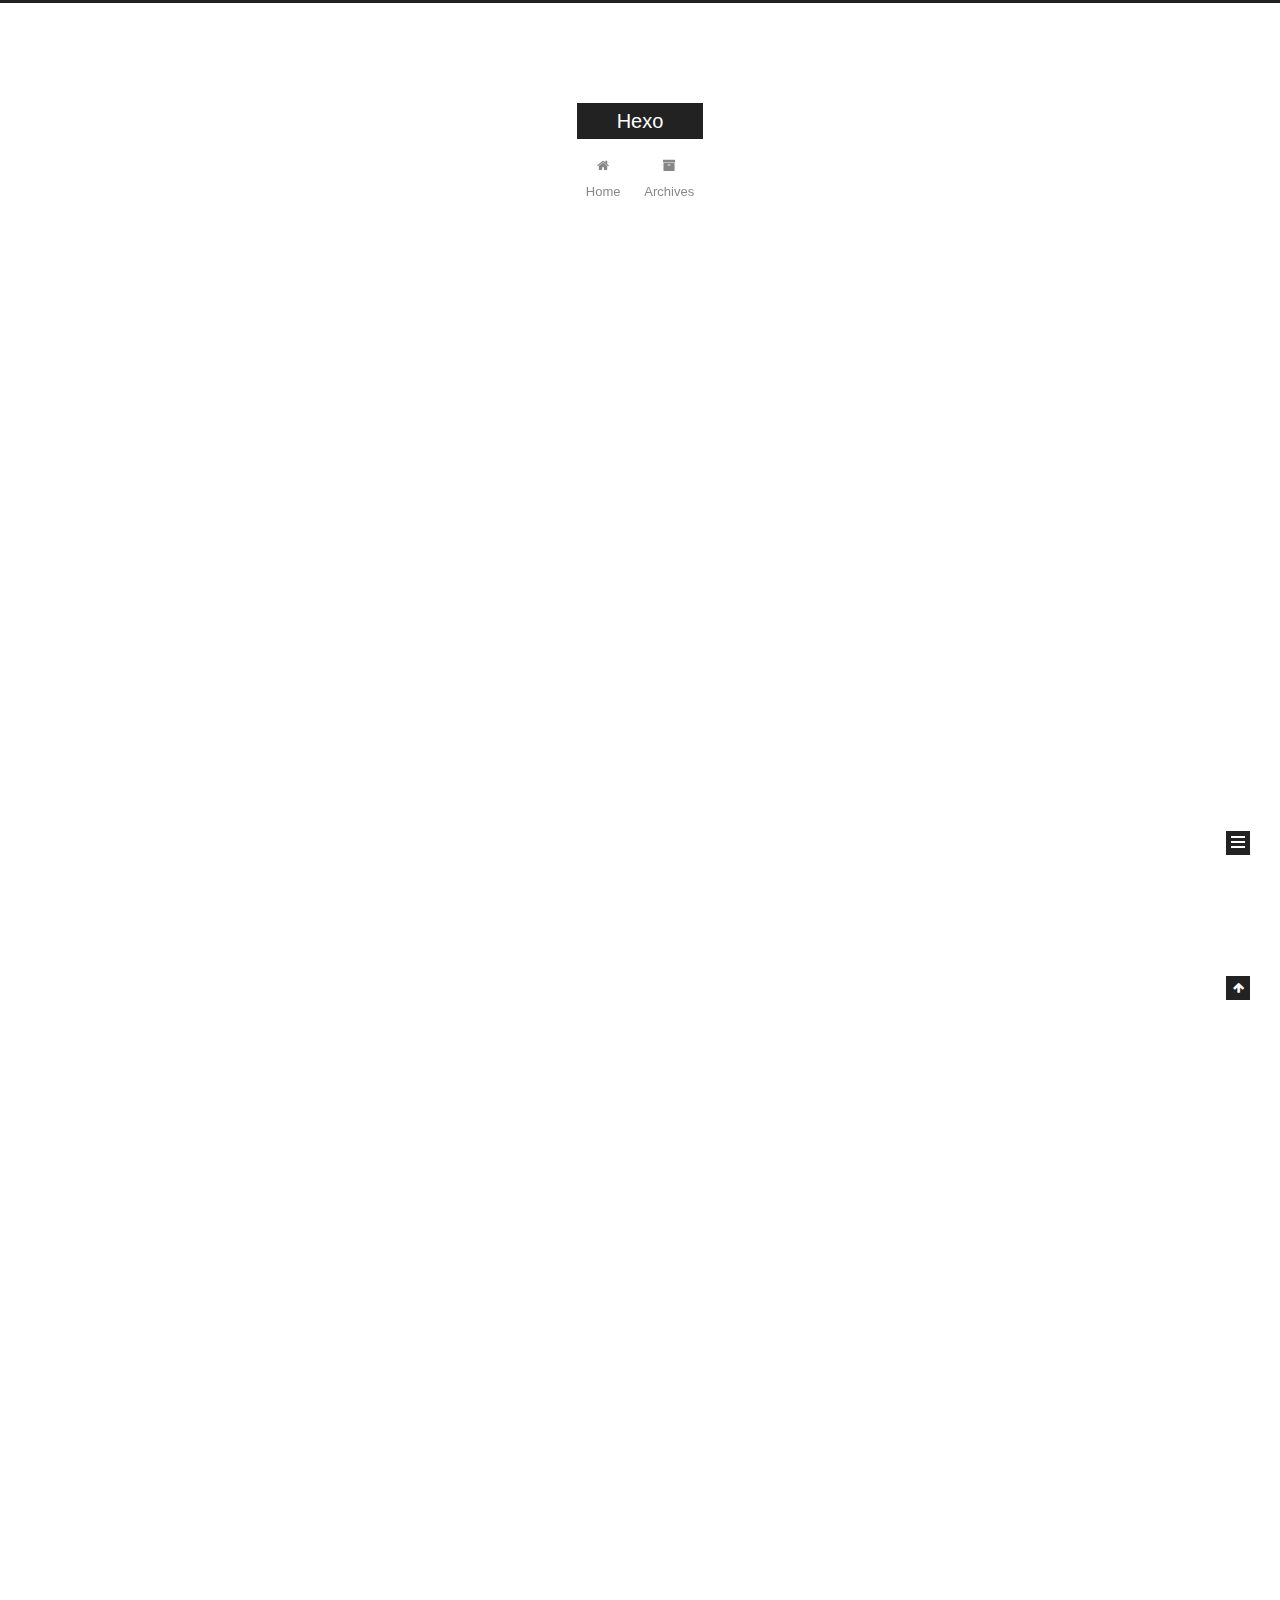
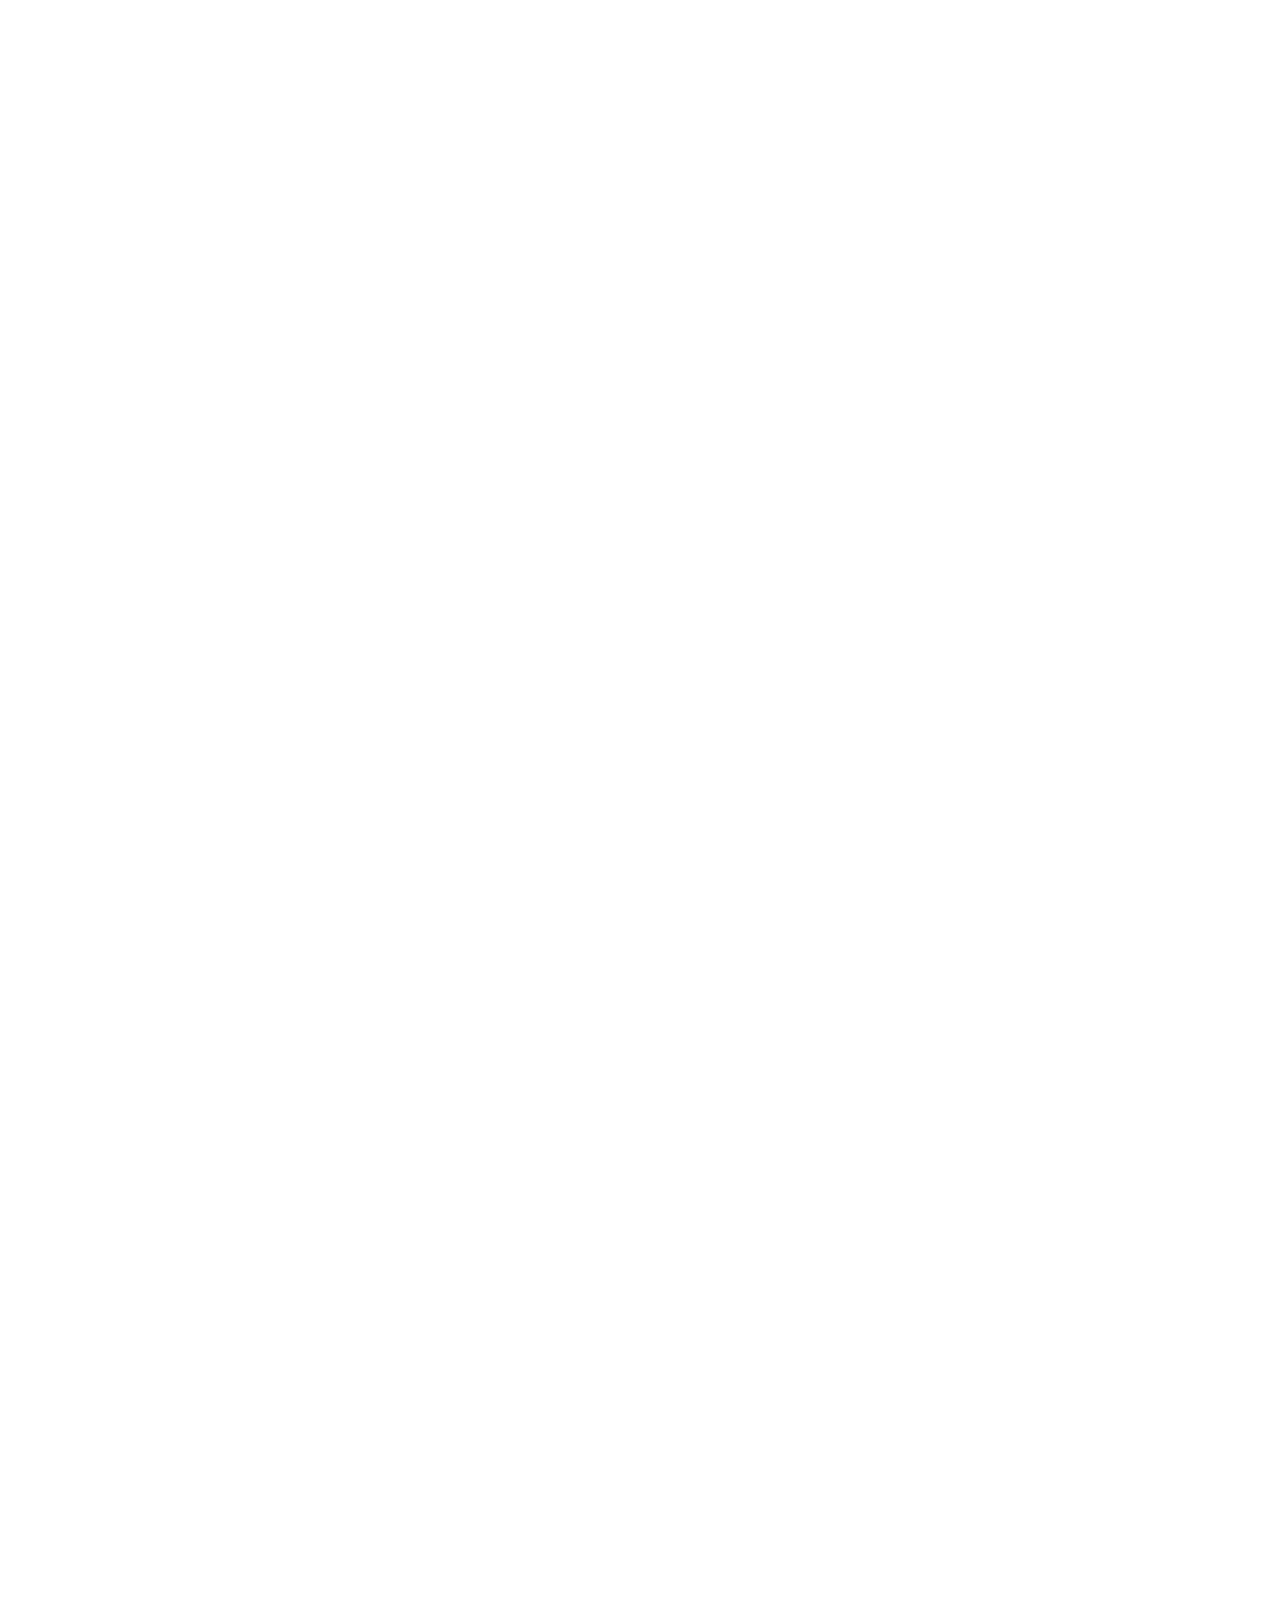
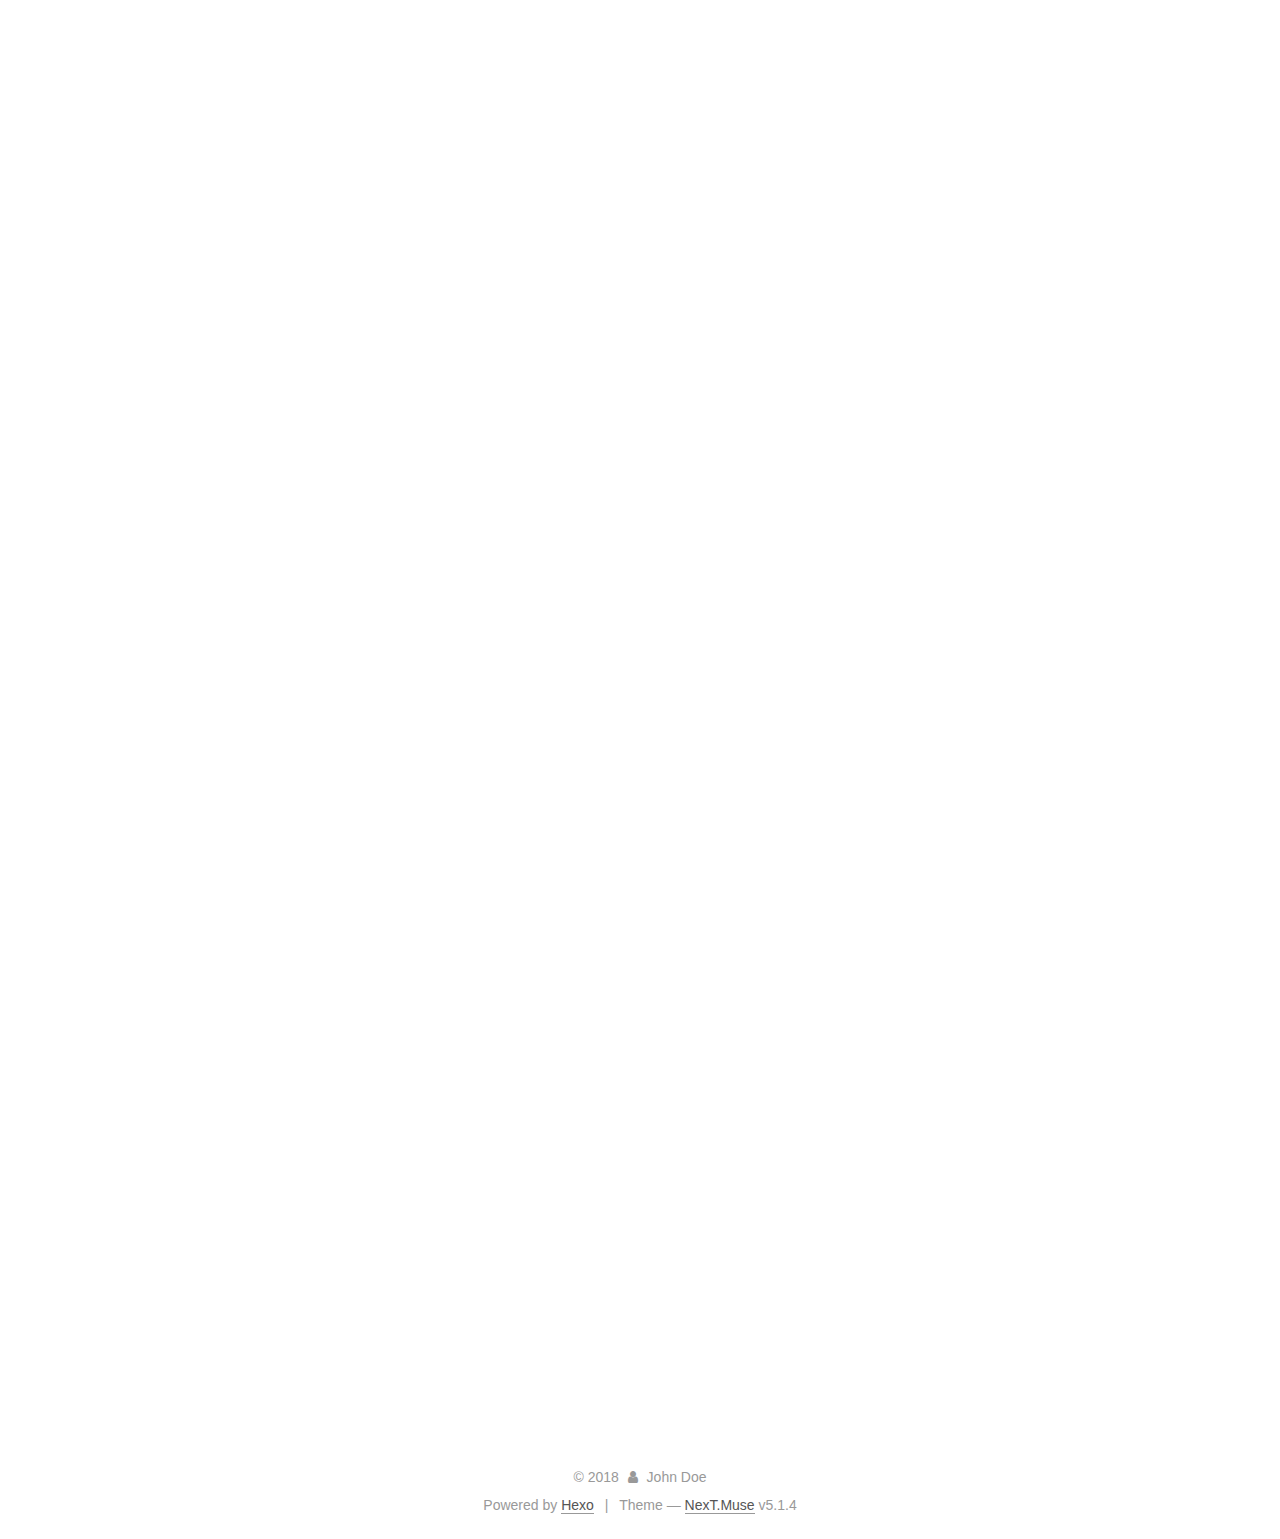
==== commit 06d29f86: "update" ====
--- a/index.html
+++ b/index.html
@@ -1,116 +1,425 @@
 <!DOCTYPE html>
-<html>
+
+
+
+  
+
+
+<html class="theme-next muse use-motion" lang="">
 <head>
-  <meta charset="utf-8">
-  
-  <title>Hexo</title>
-  <meta name="viewport" content="width=device-width, initial-scale=1, maximum-scale=1">
-  <meta property="og:type" content="website">
+  <meta charset="UTF-8"/>
+<meta http-equiv="X-UA-Compatible" content="IE=edge" />
+<meta name="viewport" content="width=device-width, initial-scale=1, maximum-scale=1"/>
+<meta name="theme-color" content="#222">
+
+
+
+
+
+
+
+
+
+<meta http-equiv="Cache-Control" content="no-transform" />
+<meta http-equiv="Cache-Control" content="no-siteapp" />
+
+
+
+
+
+
+
+
+
+
+
+
+
+
+
+
+  
+  
+  <link href="/lib/fancybox/source/jquery.fancybox.css?v=2.1.5" rel="stylesheet" type="text/css" />
+
+
+
+
+
+
+
+<link href="/lib/font-awesome/css/font-awesome.min.css?v=4.6.2" rel="stylesheet" type="text/css" />
+
+<link href="/css/main.css?v=5.1.4" rel="stylesheet" type="text/css" />
+
+
+  <link rel="apple-touch-icon" sizes="180x180" href="/images/apple-touch-icon-next.png?v=5.1.4">
+
+
+  <link rel="icon" type="image/png" sizes="32x32" href="/images/favicon-32x32-next.png?v=5.1.4">
+
+
+  <link rel="icon" type="image/png" sizes="16x16" href="/images/favicon-16x16-next.png?v=5.1.4">
+
+
+  <link rel="mask-icon" href="/images/logo.svg?v=5.1.4" color="#222">
+
+
+
+
+
+  <meta name="keywords" content="Hexo, NexT" />
+
+
+
+
+
+
+
+
+
+
+<meta property="og:type" content="website">
 <meta property="og:title" content="Hexo">
 <meta property="og:url" content="http://yoursite.com/index.html">
 <meta property="og:site_name" content="Hexo">
 <meta property="og:locale" content="default">
 <meta name="twitter:card" content="summary">
 <meta name="twitter:title" content="Hexo">
-  
-    <link rel="alternate" href="/atom.xml" title="Hexo" type="application/atom+xml">
-  
-  
-    <link rel="icon" href="/favicon.png">
-  
-  
-    <link href="//fonts.googleapis.com/css?family=Source+Code+Pro" rel="stylesheet" type="text/css">
-  
-  <link rel="stylesheet" href="/css/style.css">
-  
+
+
+
+<script type="text/javascript" id="hexo.configurations">
+  var NexT = window.NexT || {};
+  var CONFIG = {
+    root: '/',
+    scheme: 'Muse',
+    version: '5.1.4',
+    sidebar: {"position":"left","display":"post","offset":12,"b2t":false,"scrollpercent":false,"onmobile":false},
+    fancybox: true,
+    tabs: true,
+    motion: {"enable":true,"async":false,"transition":{"post_block":"fadeIn","post_header":"slideDownIn","post_body":"slideDownIn","coll_header":"slideLeftIn","sidebar":"slideUpIn"}},
+    duoshuo: {
+      userId: '0',
+      author: 'Author'
+    },
+    algolia: {
+      applicationID: '',
+      apiKey: '',
+      indexName: '',
+      hits: {"per_page":10},
+      labels: {"input_placeholder":"Search for Posts","hits_empty":"We didn't find any results for the search: ${query}","hits_stats":"${hits} results found in ${time} ms"}
+    }
+  };
+</script>
+
+
+
+  <link rel="canonical" href="http://yoursite.com/"/>
+
+
+
+
+
+  <title>Hexo</title>
+  
+
+
+
+
+
+
+
 
 </head>
 
-<body>
-  <div id="container">
-    <div id="wrap">
-      <header id="header">
-  <div id="banner"></div>
-  <div id="header-outer" class="outer">
-    <div id="header-title" class="inner">
-      <h1 id="logo-wrap">
-        <a href="/" id="logo">Hexo</a>
-      </h1>
-      
+<body itemscope itemtype="http://schema.org/WebPage" lang="default">
+
+  
+  
+    
+  
+
+  <div class="container sidebar-position-left 
+  page-home">
+    <div class="headband"></div>
+
+    <header id="header" class="header" itemscope itemtype="http://schema.org/WPHeader">
+      <div class="header-inner"><div class="site-brand-wrapper">
+  <div class="site-meta ">
+    
+
+    <div class="custom-logo-site-title">
+      <a href="/"  class="brand" rel="start">
+        <span class="logo-line-before"><i></i></span>
+        <span class="site-title">Hexo</span>
+        <span class="logo-line-after"><i></i></span>
+      </a>
     </div>
-    <div id="header-inner" class="inner">
-      <nav id="main-nav">
-        <a id="main-nav-toggle" class="nav-icon"></a>
-        
-          <a class="main-nav-link" href="/">Home</a>
-        
-          <a class="main-nav-link" href="/archives">Archives</a>
-        
-      </nav>
-      <nav id="sub-nav">
-        
-          <a id="nav-rss-link" class="nav-icon" href="/atom.xml" title="RSS Feed"></a>
-        
-        <a id="nav-search-btn" class="nav-icon" title="Search"></a>
-      </nav>
-      <div id="search-form-wrap">
-        <form action="//google.com/search" method="get" accept-charset="UTF-8" class="search-form"><input type="search" name="q" class="search-form-input" placeholder="Search"><button type="submit" class="search-form-submit">&#xF002;</button><input type="hidden" name="sitesearch" value="http://yoursite.com"></form>
-      </div>
+      
+        <p class="site-subtitle"></p>
+      
+  </div>
+
+  <div class="site-nav-toggle">
+    <button>
+      <span class="btn-bar"></span>
+      <span class="btn-bar"></span>
+      <span class="btn-bar"></span>
+    </button>
+  </div>
+</div>
+
+<nav class="site-nav">
+  
+
+  
+    <ul id="menu" class="menu">
+      
+        
+        <li class="menu-item menu-item-home">
+          <a href="/" rel="section">
+            
+              <i class="menu-item-icon fa fa-fw fa-home"></i> <br />
+            
+            Home
+          </a>
+        </li>
+      
+        
+        <li class="menu-item menu-item-archives">
+          <a href="/archives/" rel="section">
+            
+              <i class="menu-item-icon fa fa-fw fa-archive"></i> <br />
+            
+            Archives
+          </a>
+        </li>
+      
+
+      
+    </ul>
+  
+
+  
+</nav>
+
+
+
+ </div>
+    </header>
+
+    <main id="main" class="main">
+      <div class="main-inner">
+        <div class="content-wrap">
+          <div id="content" class="content">
+            
+  <section id="posts" class="posts-expand">
+    
+      
+
+  
+
+  
+  
+  
+
+  <article class="post post-type-normal" itemscope itemtype="http://schema.org/Article">
+  
+  
+  
+  <div class="post-block">
+    <link itemprop="mainEntityOfPage" href="http://yoursite.com/2018/06/17/test/">
+
+    <span hidden itemprop="author" itemscope itemtype="http://schema.org/Person">
+      <meta itemprop="name" content="John Doe">
+      <meta itemprop="description" content="">
+      <meta itemprop="image" content="/images/avatar.gif">
+    </span>
+
+    <span hidden itemprop="publisher" itemscope itemtype="http://schema.org/Organization">
+      <meta itemprop="name" content="Hexo">
+    </span>
+
+    
+      <header class="post-header">
+
+        
+        
+          <h1 class="post-title" itemprop="name headline">
+                
+                <a class="post-title-link" href="/2018/06/17/test/" itemprop="url">test</a></h1>
+        
+
+        <div class="post-meta">
+          <span class="post-time">
+            
+              <span class="post-meta-item-icon">
+                <i class="fa fa-calendar-o"></i>
+              </span>
+              
+                <span class="post-meta-item-text">Posted on</span>
+              
+              <time title="Post created" itemprop="dateCreated datePublished" datetime="2018-06-17T15:19:57+08:00">
+                2018-06-17
+              </time>
+            
+
+            
+
+            
+          </span>
+
+          
+
+          
+            
+          
+
+          
+          
+
+          
+
+          
+
+          
+
+        </div>
+      </header>
+    
+
+    
+    
+    
+    <div class="post-body" itemprop="articleBody">
+
+      
+      
+
+      
+        
+          
+            
+          
+        
+      
     </div>
-  </div>
-</header>
-      <div class="outer">
-        <section id="main">
-  
-    <article id="post-test" class="article article-type-post" itemscope itemprop="blogPost">
-  <div class="article-meta">
-    <a href="/2018/06/17/test/" class="article-date">
-  <time datetime="2018-06-17T07:19:57.000Z" itemprop="datePublished">2018-06-17</time>
-</a>
-    
-  </div>
-  <div class="article-inner">
-    
-    
-      <header class="article-header">
-        
-  
-    <h1 itemprop="name">
-      <a class="article-title" href="/2018/06/17/test/">test</a>
-    </h1>
-  
-
-      </header>
-    
-    <div class="article-entry" itemprop="articleBody">
-      
-        
-      
-    </div>
-    <footer class="article-footer">
-      <a data-url="http://yoursite.com/2018/06/17/test/" data-id="cjiiiyivh0001fktbb3v3g88x" class="article-share-link">Share</a>
-      
+    
+    
+    
+
+    
+
+    
+
+    
+
+    <footer class="post-footer">
+      
+
+      
+
+      
+
+      
+      
+        <div class="post-eof"></div>
       
     </footer>
   </div>
   
-</article>
-
-
-  
-    <article id="post-whyTensorFlow" class="article article-type-post" itemscope itemprop="blogPost">
-  <div class="article-meta">
-    <a href="/2018/06/17/whyTensorFlow/" class="article-date">
-  <time datetime="2018-06-17T07:19:13.401Z" itemprop="datePublished">2018-06-17</time>
-</a>
-    
-  </div>
-  <div class="article-inner">
-    
-    
-    <div class="article-entry" itemprop="articleBody">
-      
-        <p>Why TensorFlow?<br>=<br>下面将对比一下比较流行的几个深度学习框架，分别是Caffe、Theano、PyTorch、Tensorflow和Keras。希望能有利于你选用框架。</p>
+  
+  
+  </article>
+
+
+    
+      
+
+  
+
+  
+  
+  
+
+  <article class="post post-type-normal" itemscope itemtype="http://schema.org/Article">
+  
+  
+  
+  <div class="post-block">
+    <link itemprop="mainEntityOfPage" href="http://yoursite.com/2018/06/17/whyTensorFlow/">
+
+    <span hidden itemprop="author" itemscope itemtype="http://schema.org/Person">
+      <meta itemprop="name" content="John Doe">
+      <meta itemprop="description" content="">
+      <meta itemprop="image" content="/images/avatar.gif">
+    </span>
+
+    <span hidden itemprop="publisher" itemscope itemtype="http://schema.org/Organization">
+      <meta itemprop="name" content="Hexo">
+    </span>
+
+    
+      <header class="post-header">
+
+        
+        
+          <h1 class="post-title" itemprop="name headline">
+                
+                <a class="post-title-link" href="/2018/06/17/whyTensorFlow/" itemprop="url">Untitled</a></h1>
+        
+
+        <div class="post-meta">
+          <span class="post-time">
+            
+              <span class="post-meta-item-icon">
+                <i class="fa fa-calendar-o"></i>
+              </span>
+              
+                <span class="post-meta-item-text">Posted on</span>
+              
+              <time title="Post created" itemprop="dateCreated datePublished" datetime="2018-06-17T15:19:13+08:00">
+                2018-06-17
+              </time>
+            
+
+            
+
+            
+          </span>
+
+          
+
+          
+            
+          
+
+          
+          
+
+          
+
+          
+
+          
+
+        </div>
+      </header>
+    
+
+    
+    
+    
+    <div class="post-body" itemprop="articleBody">
+
+      
+      
+
+      
+        
+          
+            <p>Why TensorFlow?<br>=<br>下面将对比一下比较流行的几个深度学习框架，分别是Caffe、Theano、PyTorch、Tensorflow和Keras。希望能有利于你选用框架。</p>
 <p>1.Caffe<br>=<br>第一个主流的生产级的深度学习库，始于2014年加州大学伯克利分校。</p>
 <p>##优点</p>
 <ul>
@@ -181,42 +490,125 @@
 <li>不如Tensorflow或者PyTroch那么灵活</li>
 </ul>
 
+          
+        
       
     </div>
-    <footer class="article-footer">
-      <a data-url="http://yoursite.com/2018/06/17/whyTensorFlow/" data-id="cjiiiyivl0002fktbuao0rwzp" class="article-share-link">Share</a>
-      
+    
+    
+    
+
+    
+
+    
+
+    
+
+    <footer class="post-footer">
+      
+
+      
+
+      
+
+      
+      
+        <div class="post-eof"></div>
       
     </footer>
   </div>
   
-</article>
-
-
-  
-    <article id="post-hello-world" class="article article-type-post" itemscope itemprop="blogPost">
-  <div class="article-meta">
-    <a href="/2018/06/17/hello-world/" class="article-date">
-  <time datetime="2018-06-17T07:10:48.610Z" itemprop="datePublished">2018-06-17</time>
-</a>
-    
-  </div>
-  <div class="article-inner">
-    
-    
-      <header class="article-header">
-        
-  
-    <h1 itemprop="name">
-      <a class="article-title" href="/2018/06/17/hello-world/">Hello World</a>
-    </h1>
-  
-
+  
+  
+  </article>
+
+
+    
+      
+
+  
+
+  
+  
+  
+
+  <article class="post post-type-normal" itemscope itemtype="http://schema.org/Article">
+  
+  
+  
+  <div class="post-block">
+    <link itemprop="mainEntityOfPage" href="http://yoursite.com/2018/06/17/hello-world/">
+
+    <span hidden itemprop="author" itemscope itemtype="http://schema.org/Person">
+      <meta itemprop="name" content="John Doe">
+      <meta itemprop="description" content="">
+      <meta itemprop="image" content="/images/avatar.gif">
+    </span>
+
+    <span hidden itemprop="publisher" itemscope itemtype="http://schema.org/Organization">
+      <meta itemprop="name" content="Hexo">
+    </span>
+
+    
+      <header class="post-header">
+
+        
+        
+          <h1 class="post-title" itemprop="name headline">
+                
+                <a class="post-title-link" href="/2018/06/17/hello-world/" itemprop="url">Hello World</a></h1>
+        
+
+        <div class="post-meta">
+          <span class="post-time">
+            
+              <span class="post-meta-item-icon">
+                <i class="fa fa-calendar-o"></i>
+              </span>
+              
+                <span class="post-meta-item-text">Posted on</span>
+              
+              <time title="Post created" itemprop="dateCreated datePublished" datetime="2018-06-17T15:10:48+08:00">
+                2018-06-17
+              </time>
+            
+
+            
+
+            
+          </span>
+
+          
+
+          
+            
+          
+
+          
+          
+
+          
+
+          
+
+          
+
+        </div>
       </header>
     
-    <div class="article-entry" itemprop="articleBody">
-      
-        <p>Welcome to <a href="https://hexo.io/" target="_blank" rel="noopener">Hexo</a>! This is your very first post. Check <a href="https://hexo.io/docs/" target="_blank" rel="noopener">documentation</a> for more info. If you get any problems when using Hexo, you can find the answer in <a href="https://hexo.io/docs/troubleshooting.html" target="_blank" rel="noopener">troubleshooting</a> or you can ask me on <a href="https://github.com/hexojs/hexo/issues" target="_blank" rel="noopener">GitHub</a>.</p>
+
+    
+    
+    
+    <div class="post-body" itemprop="articleBody">
+
+      
+      
+
+      
+        
+          
+            <p>Welcome to <a href="https://hexo.io/" target="_blank" rel="noopener">Hexo</a>! This is your very first post. Check <a href="https://hexo.io/docs/" target="_blank" rel="noopener">documentation</a> for more info. If you get any problems when using Hexo, you can find the answer in <a href="https://hexo.io/docs/troubleshooting.html" target="_blank" rel="noopener">troubleshooting</a> or you can ask me on <a href="https://github.com/hexojs/hexo/issues" target="_blank" rel="noopener">GitHub</a>.</p>
 <h2 id="Quick-Start"><a href="#Quick-Start" class="headerlink" title="Quick Start"></a>Quick Start</h2><h3 id="Create-a-new-post"><a href="#Create-a-new-post" class="headerlink" title="Create a new post"></a>Create a new post</h3><figure class="highlight bash"><table><tr><td class="gutter"><pre><span class="line">1</span><br></pre></td><td class="code"><pre><span class="line">$ hexo new <span class="string">"My New Post"</span></span><br></pre></td></tr></table></figure>
 <p>More info: <a href="https://hexo.io/docs/writing.html" target="_blank" rel="noopener">Writing</a></p>
 <h3 id="Run-server"><a href="#Run-server" class="headerlink" title="Run server"></a>Run server</h3><figure class="highlight bash"><table><tr><td class="gutter"><pre><span class="line">1</span><br></pre></td><td class="code"><pre><span class="line">$ hexo server</span><br></pre></td></tr></table></figure>
@@ -226,96 +618,307 @@
 <h3 id="Deploy-to-remote-sites"><a href="#Deploy-to-remote-sites" class="headerlink" title="Deploy to remote sites"></a>Deploy to remote sites</h3><figure class="highlight bash"><table><tr><td class="gutter"><pre><span class="line">1</span><br></pre></td><td class="code"><pre><span class="line">$ hexo deploy</span><br></pre></td></tr></table></figure>
 <p>More info: <a href="https://hexo.io/docs/deployment.html" target="_blank" rel="noopener">Deployment</a></p>
 
+          
+        
       
     </div>
-    <footer class="article-footer">
-      <a data-url="http://yoursite.com/2018/06/17/hello-world/" data-id="cjiiiyiv90000fktbcfw0ilql" class="article-share-link">Share</a>
-      
+    
+    
+    
+
+    
+
+    
+
+    
+
+    <footer class="post-footer">
+      
+
+      
+
+      
+
+      
+      
+        <div class="post-eof"></div>
       
     </footer>
   </div>
   
-</article>
-
-
-  
-
-</section>
-        
-          <aside id="sidebar">
-  
-    
-
-  
-    
-
-  
-    
-  
-    
-  <div class="widget-wrap">
-    <h3 class="widget-title">Archives</h3>
-    <div class="widget">
-      <ul class="archive-list"><li class="archive-list-item"><a class="archive-list-link" href="/archives/2018/06/">June 2018</a></li></ul>
+  
+  
+  </article>
+
+
+    
+  </section>
+
+  
+
+
+          </div>
+          
+
+
+          
+
+        </div>
+        
+          
+  
+  <div class="sidebar-toggle">
+    <div class="sidebar-toggle-line-wrap">
+      <span class="sidebar-toggle-line sidebar-toggle-line-first"></span>
+      <span class="sidebar-toggle-line sidebar-toggle-line-middle"></span>
+      <span class="sidebar-toggle-line sidebar-toggle-line-last"></span>
     </div>
   </div>
 
-
-  
-    
-  <div class="widget-wrap">
-    <h3 class="widget-title">Recent Posts</h3>
-    <div class="widget">
-      <ul>
-        
-          <li>
-            <a href="/2018/06/17/test/">test</a>
-          </li>
-        
-          <li>
-            <a href="/2018/06/17/whyTensorFlow/">(no title)</a>
-          </li>
-        
-          <li>
-            <a href="/2018/06/17/hello-world/">Hello World</a>
-          </li>
-        
-      </ul>
+  <aside id="sidebar" class="sidebar">
+    
+    <div class="sidebar-inner">
+
+      
+
+      
+
+      <section class="site-overview-wrap sidebar-panel sidebar-panel-active">
+        <div class="site-overview">
+          <div class="site-author motion-element" itemprop="author" itemscope itemtype="http://schema.org/Person">
+            
+              <p class="site-author-name" itemprop="name">John Doe</p>
+              <p class="site-description motion-element" itemprop="description"></p>
+          </div>
+
+          <nav class="site-state motion-element">
+
+            
+              <div class="site-state-item site-state-posts">
+              
+                <a href="/archives/">
+              
+                  <span class="site-state-item-count">3</span>
+                  <span class="site-state-item-name">posts</span>
+                </a>
+              </div>
+            
+
+            
+
+            
+
+          </nav>
+
+          
+
+          
+
+          
+          
+
+          
+          
+
+          
+
+        </div>
+      </section>
+
+      
+
+      
+
     </div>
+  </aside>
+
+
+        
+      </div>
+    </main>
+
+    <footer id="footer" class="footer">
+      <div class="footer-inner">
+        <div class="copyright">&copy; <span itemprop="copyrightYear">2018</span>
+  <span class="with-love">
+    <i class="fa fa-user"></i>
+  </span>
+  <span class="author" itemprop="copyrightHolder">John Doe</span>
+
+  
+</div>
+
+
+  <div class="powered-by">Powered by <a class="theme-link" target="_blank" href="https://hexo.io">Hexo</a></div>
+
+
+
+  <span class="post-meta-divider">|</span>
+
+
+
+  <div class="theme-info">Theme &mdash; <a class="theme-link" target="_blank" href="https://github.com/iissnan/hexo-theme-next">NexT.Muse</a> v5.1.4</div>
+
+
+
+
+        
+
+
+
+
+
+
+
+        
+      </div>
+    </footer>
+
+    
+      <div class="back-to-top">
+        <i class="fa fa-arrow-up"></i>
+        
+      </div>
+    
+
+    
+
   </div>
 
   
-</aside>
-        
-      </div>
-      <footer id="footer">
-  
-  <div class="outer">
-    <div id="footer-info" class="inner">
-      &copy; 2018 John Doe<br>
-      Powered by <a href="http://hexo.io/" target="_blank">Hexo</a>
-    </div>
-  </div>
-</footer>
-    </div>
-    <nav id="mobile-nav">
-  
-    <a href="/" class="mobile-nav-link">Home</a>
-  
-    <a href="/archives" class="mobile-nav-link">Archives</a>
-  
-</nav>
-    
-
-<script src="//ajax.googleapis.com/ajax/libs/jquery/2.0.3/jquery.min.js"></script>
-
-
-  <link rel="stylesheet" href="/fancybox/jquery.fancybox.css">
-  <script src="/fancybox/jquery.fancybox.pack.js"></script>
-
-
-<script src="/js/script.js"></script>
-
-  </div>
+
+<script type="text/javascript">
+  if (Object.prototype.toString.call(window.Promise) !== '[object Function]') {
+    window.Promise = null;
+  }
+</script>
+
+
+
+
+
+
+
+
+
+  
+
+
+
+
+
+
+
+
+
+
+
+
+  
+  
+    <script type="text/javascript" src="/lib/jquery/index.js?v=2.1.3"></script>
+  
+
+  
+  
+    <script type="text/javascript" src="/lib/fastclick/lib/fastclick.min.js?v=1.0.6"></script>
+  
+
+  
+  
+    <script type="text/javascript" src="/lib/jquery_lazyload/jquery.lazyload.js?v=1.9.7"></script>
+  
+
+  
+  
+    <script type="text/javascript" src="/lib/velocity/velocity.min.js?v=1.2.1"></script>
+  
+
+  
+  
+    <script type="text/javascript" src="/lib/velocity/velocity.ui.min.js?v=1.2.1"></script>
+  
+
+  
+  
+    <script type="text/javascript" src="/lib/fancybox/source/jquery.fancybox.pack.js?v=2.1.5"></script>
+  
+
+
+  
+
+
+  <script type="text/javascript" src="/js/src/utils.js?v=5.1.4"></script>
+
+  <script type="text/javascript" src="/js/src/motion.js?v=5.1.4"></script>
+
+
+
+  
+  
+
+  
+
+  
+
+
+  <script type="text/javascript" src="/js/src/bootstrap.js?v=5.1.4"></script>
+
+
+
+  
+
+
+  
+
+
+
+
+	
+
+
+
+
+
+  
+
+
+
+
+
+  
+
+
+
+
+
+
+
+
+
+
+
+
+  
+
+
+
+
+
+  
+
+  
+
+  
+
+  
+  
+
+  
+
+  
+
+  
+
 </body>
-</html>+</html>
--- a/css/main.css
+++ b/css/main.css
@@ -0,0 +1,2662 @@
+/* normalize.css v3.0.2 | MIT License | git.io/normalize */
+html {
+  font-family: sans-serif; /* 1 */
+  -ms-text-size-adjust: 100%; /* 2 */
+  -webkit-text-size-adjust: 100%; /* 2 */
+}
+body {
+  margin: 0;
+}
+article,
+aside,
+details,
+figcaption,
+figure,
+footer,
+header,
+hgroup,
+main,
+menu,
+nav,
+section,
+summary {
+  display: block;
+}
+audio,
+canvas,
+progress,
+video {
+  display: inline-block; /* 1 */
+  vertical-align: baseline; /* 2 */
+}
+audio:not([controls]) {
+  display: none;
+  height: 0;
+}
+[hidden],
+template {
+  display: none;
+}
+a {
+  background-color: transparent;
+}
+a:active,
+a:hover {
+  outline: 0;
+}
+abbr[title] {
+  border-bottom: 1px dotted;
+}
+b,
+strong {
+  font-weight: bold;
+}
+dfn {
+  font-style: italic;
+}
+h1 {
+  font-size: 2em;
+  margin: 0.67em 0;
+}
+mark {
+  background: #ff0;
+  color: #000;
+}
+small {
+  font-size: 80%;
+}
+sub,
+sup {
+  font-size: 75%;
+  line-height: 0;
+  position: relative;
+  vertical-align: baseline;
+}
+sup {
+  top: -0.5em;
+}
+sub {
+  bottom: -0.25em;
+}
+img {
+  border: 0;
+}
+svg:not(:root) {
+  overflow: hidden;
+}
+figure {
+  margin: 1em 40px;
+}
+hr {
+  -moz-box-sizing: content-box;
+  box-sizing: content-box;
+  height: 0;
+}
+pre {
+  overflow: auto;
+}
+code,
+kbd,
+pre,
+samp {
+  font-family: monospace, monospace;
+  font-size: 1em;
+}
+button,
+input,
+optgroup,
+select,
+textarea {
+  color: inherit; /* 1 */
+  font: inherit; /* 2 */
+  margin: 0; /* 3 */
+}
+button {
+  overflow: visible;
+}
+button,
+select {
+  text-transform: none;
+}
+button,
+html input[type="button"],
+input[type="reset"],
+input[type="submit"] {
+  -webkit-appearance: button; /* 2 */
+  cursor: pointer; /* 3 */
+}
+button[disabled],
+html input[disabled] {
+  cursor: default;
+}
+button::-moz-focus-inner,
+input::-moz-focus-inner {
+  border: 0;
+  padding: 0;
+}
+input {
+  line-height: normal;
+}
+input[type="checkbox"],
+input[type="radio"] {
+  box-sizing: border-box; /* 1 */
+  padding: 0; /* 2 */
+}
+input[type="number"]::-webkit-inner-spin-button,
+input[type="number"]::-webkit-outer-spin-button {
+  height: auto;
+}
+input[type="search"] {
+  -webkit-appearance: textfield; /* 1 */
+  -moz-box-sizing: content-box;
+  -webkit-box-sizing: content-box; /* 2 */
+  box-sizing: content-box;
+}
+input[type="search"]::-webkit-search-cancel-button,
+input[type="search"]::-webkit-search-decoration {
+  -webkit-appearance: none;
+}
+fieldset {
+  border: 1px solid #c0c0c0;
+  margin: 0 2px;
+  padding: 0.35em 0.625em 0.75em;
+}
+legend {
+  border: 0; /* 1 */
+  padding: 0; /* 2 */
+}
+textarea {
+  overflow: auto;
+}
+optgroup {
+  font-weight: bold;
+}
+table {
+  border-collapse: collapse;
+  border-spacing: 0;
+}
+td,
+th {
+  padding: 0;
+}
+::selection {
+  background: #262a30;
+  color: #fff;
+}
+body {
+  position: relative;
+  font-family: 'Lato', "PingFang SC", "Microsoft YaHei", sans-serif;
+  font-size: 14px;
+  line-height: 2;
+  color: #555;
+  background: #fff;
+}
+@media (max-width: 767px) {
+  body {
+    padding-right: 0 !important;
+  }
+}
+@media (min-width: 768px) and (max-width: 991px) {
+  body {
+    padding-right: 0 !important;
+  }
+}
+@media (min-width: 1600px) {
+  body {
+    font-size: 16px;
+  }
+}
+h1,
+h2,
+h3,
+h4,
+h5,
+h6 {
+  margin: 0;
+  padding: 0;
+  font-weight: bold;
+  line-height: 1.5;
+  font-family: 'Lato', "PingFang SC", "Microsoft YaHei", sans-serif;
+}
+h2,
+h3,
+h4,
+h5,
+h6 {
+  margin: 20px 0 15px;
+}
+h1 {
+  font-size: 22px;
+}
+@media (max-width: 767px) {
+  h1 {
+    font-size: 18px;
+  }
+}
+h2 {
+  font-size: 20px;
+}
+@media (max-width: 767px) {
+  h2 {
+    font-size: 16px;
+  }
+}
+h3 {
+  font-size: 18px;
+}
+@media (max-width: 767px) {
+  h3 {
+    font-size: 14px;
+  }
+}
+h4 {
+  font-size: 16px;
+}
+@media (max-width: 767px) {
+  h4 {
+    font-size: 12px;
+  }
+}
+h5 {
+  font-size: 14px;
+}
+@media (max-width: 767px) {
+  h5 {
+    font-size: 10px;
+  }
+}
+h6 {
+  font-size: 12px;
+}
+@media (max-width: 767px) {
+  h6 {
+    font-size: 8px;
+  }
+}
+p {
+  margin: 0 0 20px 0;
+}
+a {
+  color: #555;
+  text-decoration: none;
+  outline: none;
+  border-bottom: 1px solid #999;
+  word-wrap: break-word;
+}
+a:hover {
+  color: #222;
+  border-bottom-color: #222;
+}
+blockquote {
+  margin: 0;
+  padding: 0;
+}
+img {
+  display: block;
+  margin: auto;
+  max-width: 100%;
+  height: auto;
+}
+hr {
+  margin: 40px 0;
+  height: 3px;
+  border: none;
+  background-color: #ddd;
+  background-image: repeating-linear-gradient(-45deg, #fff, #fff 4px, transparent 4px, transparent 8px);
+}
+blockquote {
+  padding: 0 15px;
+  color: #666;
+  border-left: 4px solid #ddd;
+}
+blockquote cite::before {
+  content: "-";
+  padding: 0 5px;
+}
+dt {
+  font-weight: 700;
+}
+dd {
+  margin: 0;
+  padding: 0;
+}
+kbd {
+  border: 1px solid #ccc;
+  border-radius: 0.2em;
+  box-shadow: 0.1em 0.1em 0.2em rgba(0,0,0,0.1);
+  background-color: #f9f9f9;
+  font-family: inherit;
+  background-image: -webkit-linear-gradient(top, #eee, #fff, #eee);
+  padding: 0.1em 0.3em;
+  white-space: nowrap;
+}
+.text-left {
+  text-align: left;
+}
+.text-center {
+  text-align: center;
+}
+.text-right {
+  text-align: right;
+}
+.text-justify {
+  text-align: justify;
+}
+.text-nowrap {
+  white-space: nowrap;
+}
+.text-lowercase {
+  text-transform: lowercase;
+}
+.text-uppercase {
+  text-transform: uppercase;
+}
+.text-capitalize {
+  text-transform: capitalize;
+}
+.center-block {
+  display: block;
+  margin-left: auto;
+  margin-right: auto;
+}
+.clearfix:before,
+.clearfix:after {
+  content: " ";
+  display: table;
+}
+.clearfix:after {
+  clear: both;
+}
+.pullquote {
+  width: 45%;
+}
+.pullquote.left {
+  float: left;
+  margin-left: 5px;
+  margin-right: 10px;
+}
+.pullquote.right {
+  float: right;
+  margin-left: 10px;
+  margin-right: 5px;
+}
+.affix.affix.affix {
+  position: fixed;
+}
+.translation {
+  margin-top: -20px;
+  font-size: 14px;
+  color: #999;
+}
+.scrollbar-measure {
+  width: 100px;
+  height: 100px;
+  overflow: scroll;
+  position: absolute;
+  top: -9999px;
+}
+.use-motion .motion-element {
+  opacity: 0;
+}
+table {
+  margin: 20px 0;
+  width: 100%;
+  border-collapse: collapse;
+  border-spacing: 0;
+  border: 1px solid #ddd;
+  font-size: 14px;
+  table-layout: fixed;
+  word-wrap: break-all;
+}
+table>tbody>tr:nth-of-type(odd) {
+  background-color: #f9f9f9;
+}
+table>tbody>tr:hover {
+  background-color: #f5f5f5;
+}
+caption,
+th,
+td {
+  padding: 8px;
+  text-align: left;
+  vertical-align: middle;
+  font-weight: normal;
+}
+th,
+td {
+  border-bottom: 3px solid #ddd;
+  border-right: 1px solid #eee;
+}
+th {
+  padding-bottom: 10px;
+  font-weight: 700;
+}
+td {
+  border-bottom-width: 1px;
+}
+html,
+body {
+  height: 100%;
+}
+.container {
+  position: relative;
+  min-height: 100%;
+}
+.header-inner {
+  margin: 0 auto;
+  padding: 100px 0 70px;
+  width: 700px;
+}
+@media (min-width: 1600px) {
+  .container .header-inner {
+    width: 900px;
+  }
+}
+.main {
+  padding-bottom: 150px;
+}
+.main-inner {
+  margin: 0 auto;
+  width: 700px;
+}
+@media (min-width: 1600px) {
+  .container .main-inner {
+    width: 900px;
+  }
+}
+.footer {
+  position: absolute;
+  left: 0;
+  bottom: 0;
+  width: 100%;
+  min-height: 50px;
+}
+.footer-inner {
+  box-sizing: border-box;
+  margin: 20px auto;
+  width: 700px;
+}
+@media (min-width: 1600px) {
+  .container .footer-inner {
+    width: 900px;
+  }
+}
+pre,
+.highlight {
+  overflow: auto;
+  margin: 20px 0;
+  padding: 0;
+  font-size: 13px;
+  color: #4d4d4c;
+  background: #f7f7f7;
+  line-height: 1.6;
+}
+pre,
+code {
+  font-family: consolas, Menlo, "PingFang SC", "Microsoft YaHei", monospace;
+}
+code {
+  padding: 2px 4px;
+  word-wrap: break-word;
+  color: #555;
+  background: #eee;
+  border-radius: 3px;
+  font-size: 13px;
+}
+pre {
+  padding: 10px;
+}
+pre code {
+  padding: 0;
+  color: #4d4d4c;
+  background: none;
+  text-shadow: none;
+}
+.highlight {
+  border-radius: 1px;
+}
+.highlight pre {
+  border: none;
+  margin: 0;
+  padding: 10px 0;
+}
+.highlight table {
+  margin: 0;
+  width: auto;
+  border: none;
+}
+.highlight td {
+  border: none;
+  padding: 0;
+}
+.highlight figcaption {
+  font-size: 1em;
+  color: #4d4d4c;
+  line-height: 1em;
+  margin-bottom: 1em;
+}
+.highlight figcaption:before,
+.highlight figcaption:after {
+  content: " ";
+  display: table;
+}
+.highlight figcaption:after {
+  clear: both;
+}
+.highlight figcaption a {
+  float: right;
+  color: #4d4d4c;
+}
+.highlight figcaption a:hover {
+  border-bottom-color: #4d4d4c;
+}
+.highlight .gutter pre {
+  padding-left: 10px;
+  padding-right: 10px;
+  color: #869194;
+  text-align: right;
+  background-color: #eff2f3;
+}
+.highlight .code pre {
+  width: 100%;
+  padding-left: 10px;
+  padding-right: 10px;
+  background-color: #f7f7f7;
+}
+.highlight .line {
+  height: 20px;
+}
+.gutter {
+  -webkit-user-select: none;
+  -moz-user-select: none;
+  -ms-user-select: none;
+  user-select: none;
+}
+.gist table {
+  width: auto;
+}
+.gist table td {
+  border: none;
+}
+pre .deletion {
+  background: #fdd;
+}
+pre .addition {
+  background: #dfd;
+}
+pre .meta {
+  color: #8959a8;
+}
+pre .comment {
+  color: #8e908c;
+}
+pre .variable,
+pre .attribute,
+pre .tag,
+pre .regexp,
+pre .ruby .constant,
+pre .xml .tag .title,
+pre .xml .pi,
+pre .xml .doctype,
+pre .html .doctype,
+pre .css .id,
+pre .css .class,
+pre .css .pseudo {
+  color: #c82829;
+}
+pre .number,
+pre .preprocessor,
+pre .built_in,
+pre .literal,
+pre .params,
+pre .constant,
+pre .command {
+  color: #f5871f;
+}
+pre .ruby .class .title,
+pre .css .rules .attribute,
+pre .string,
+pre .value,
+pre .inheritance,
+pre .header,
+pre .ruby .symbol,
+pre .xml .cdata,
+pre .special,
+pre .number,
+pre .formula {
+  color: #718c00;
+}
+pre .title,
+pre .css .hexcolor {
+  color: #3e999f;
+}
+pre .function,
+pre .python .decorator,
+pre .python .title,
+pre .ruby .function .title,
+pre .ruby .title .keyword,
+pre .perl .sub,
+pre .javascript .title,
+pre .coffeescript .title {
+  color: #4271ae;
+}
+pre .keyword,
+pre .javascript .function {
+  color: #8959a8;
+}
+.full-image.full-image.full-image.full-image {
+  border: none;
+  max-width: 100%;
+  width: auto;
+  margin: 20px auto 25px;
+}
+@media (min-width: 992px) {
+  .full-image.full-image.full-image.full-image {
+    max-width: none;
+    width: 110%;
+    margin: 25px -5%;
+  }
+}
+.blockquote-center,
+.page-home .post-type-quote blockquote,
+.page-post-detail .post-type-quote blockquote {
+  position: relative;
+  margin: 40px 0;
+  padding: 0;
+  border-left: none;
+  text-align: center;
+}
+.blockquote-center::before,
+.page-home .post-type-quote blockquote::before,
+.page-post-detail .post-type-quote blockquote::before,
+.blockquote-center::after,
+.page-home .post-type-quote blockquote::after,
+.page-post-detail .post-type-quote blockquote::after {
+  position: absolute;
+  content: ' ';
+  display: block;
+  width: 100%;
+  height: 24px;
+  opacity: 0.2;
+  background-repeat: no-repeat;
+  background-position: 0 -6px;
+  background-size: 22px 22px;
+}
+.blockquote-center::before,
+.page-home .post-type-quote blockquote::before,
+.page-post-detail .post-type-quote blockquote::before {
+  top: -20px;
+  background-image: url("../images/quote-l.svg");
+  border-top: 1px solid #ccc;
+}
+.blockquote-center::after,
+.page-home .post-type-quote blockquote::after,
+.page-post-detail .post-type-quote blockquote::after {
+  bottom: -20px;
+  background-image: url("../images/quote-r.svg");
+  border-bottom: 1px solid #ccc;
+  background-position: 100% 8px;
+}
+.blockquote-center p,
+.page-home .post-type-quote blockquote p,
+.page-post-detail .post-type-quote blockquote p,
+.blockquote-center div,
+.page-home .post-type-quote blockquote div,
+.page-post-detail .post-type-quote blockquote div {
+  text-align: center;
+}
+.post .post-body .group-picture img {
+  box-sizing: border-box;
+  padding: 0 3px;
+  border: none;
+}
+.post .group-picture-row {
+  overflow: hidden;
+  margin-top: 6px;
+}
+.post .group-picture-row:first-child {
+  margin-top: 0;
+}
+.post .group-picture-column {
+  float: left;
+}
+.page-post-detail .post-body .group-picture-column {
+  float: none;
+  margin-top: 10px;
+  width: auto !important;
+}
+.page-post-detail .post-body .group-picture-column img {
+  margin: 0 auto;
+}
+.page-archive .group-picture-container {
+  overflow: hidden;
+}
+.page-archive .group-picture-row {
+  float: left;
+}
+.page-archive .group-picture-row:first-child {
+  margin-top: 6px;
+}
+.page-archive .group-picture-column {
+  max-width: 150px;
+  max-height: 150px;
+}
+.post-body .note {
+  position: relative;
+  padding: 15px;
+  margin-bottom: 20px;
+  border: 1px solid #eee;
+  border-left-width: 5px;
+  border-radius: 3px;
+}
+.post-body .note h2,
+.post-body .note h3,
+.post-body .note h4,
+.post-body .note h5,
+.post-body .note h6 {
+  margin-top: 0;
+  margin-bottom: 0;
+  border-bottom: initial;
+  padding-top: 0 !important;
+}
+.post-body .note p:first-child,
+.post-body .note ul:first-child,
+.post-body .note ol:first-child,
+.post-body .note table:first-child,
+.post-body .note pre:first-child,
+.post-body .note blockquote:first-child {
+  margin-top: 0;
+}
+.post-body .note p:last-child,
+.post-body .note ul:last-child,
+.post-body .note ol:last-child,
+.post-body .note table:last-child,
+.post-body .note pre:last-child,
+.post-body .note blockquote:last-child {
+  margin-bottom: 0;
+}
+.post-body .note.default {
+  border-left-color: #777;
+}
+.post-body .note.default h2,
+.post-body .note.default h3,
+.post-body .note.default h4,
+.post-body .note.default h5,
+.post-body .note.default h6 {
+  color: #777;
+}
+.post-body .note.primary {
+  border-left-color: #6f42c1;
+}
+.post-body .note.primary h2,
+.post-body .note.primary h3,
+.post-body .note.primary h4,
+.post-body .note.primary h5,
+.post-body .note.primary h6 {
+  color: #6f42c1;
+}
+.post-body .note.info {
+  border-left-color: #428bca;
+}
+.post-body .note.info h2,
+.post-body .note.info h3,
+.post-body .note.info h4,
+.post-body .note.info h5,
+.post-body .note.info h6 {
+  color: #428bca;
+}
+.post-body .note.success {
+  border-left-color: #5cb85c;
+}
+.post-body .note.success h2,
+.post-body .note.success h3,
+.post-body .note.success h4,
+.post-body .note.success h5,
+.post-body .note.success h6 {
+  color: #5cb85c;
+}
+.post-body .note.warning {
+  border-left-color: #f0ad4e;
+}
+.post-body .note.warning h2,
+.post-body .note.warning h3,
+.post-body .note.warning h4,
+.post-body .note.warning h5,
+.post-body .note.warning h6 {
+  color: #f0ad4e;
+}
+.post-body .note.danger {
+  border-left-color: #d9534f;
+}
+.post-body .note.danger h2,
+.post-body .note.danger h3,
+.post-body .note.danger h4,
+.post-body .note.danger h5,
+.post-body .note.danger h6 {
+  color: #d9534f;
+}
+.post-body .label {
+  display: inline;
+  padding: 0 2px;
+  white-space: nowrap;
+}
+.post-body .label.default {
+  background-color: #f0f0f0;
+}
+.post-body .label.primary {
+  background-color: #efe6f7;
+}
+.post-body .label.info {
+  background-color: #e5f2f8;
+}
+.post-body .label.success {
+  background-color: #e7f4e9;
+}
+.post-body .label.warning {
+  background-color: #fcf6e1;
+}
+.post-body .label.danger {
+  background-color: #fae8eb;
+}
+.post-body .tabs {
+  position: relative;
+  display: block;
+  margin-bottom: 20px;
+  padding-top: 10px;
+}
+.post-body .tabs ul.nav-tabs {
+  margin: 0;
+  padding: 0;
+  display: flex;
+  margin-bottom: -1px;
+}
+@media (max-width: 413px) {
+  .post-body .tabs ul.nav-tabs {
+    display: block;
+    margin-bottom: 5px;
+  }
+}
+.post-body .tabs ul.nav-tabs li.tab {
+  list-style-type: none !important;
+  margin: 0 0.25em 0 0;
+  border-top: 3px solid transparent;
+  border-left: 1px solid transparent;
+  border-right: 1px solid transparent;
+}
+@media (max-width: 413px) {
+  .post-body .tabs ul.nav-tabs li.tab {
+    margin: initial;
+    border-top: 1px solid transparent;
+    border-left: 3px solid transparent;
+    border-right: 1px solid transparent;
+    border-bottom: 1px solid transparent;
+  }
+}
+.post-body .tabs ul.nav-tabs li.tab a {
+  outline: 0;
+  border-bottom: initial;
+  display: block;
+  line-height: 1.8em;
+  padding: 0.25em 0.75em;
+  transition-duration: 0.2s;
+  transition-timing-function: ease-out;
+  transition-delay: 0s;
+}
+.post-body .tabs ul.nav-tabs li.tab a i {
+  width: 1.285714285714286em;
+}
+.post-body .tabs ul.nav-tabs li.tab.active {
+  border-top: 3px solid #fc6423;
+  border-left: 1px solid #ddd;
+  border-right: 1px solid #ddd;
+  background-color: #fff;
+}
+@media (max-width: 413px) {
+  .post-body .tabs ul.nav-tabs li.tab.active {
+    border-top: 1px solid #ddd;
+    border-left: 3px solid #fc6423;
+    border-right: 1px solid #ddd;
+    border-bottom: 1px solid #ddd;
+  }
+}
+.post-body .tabs ul.nav-tabs li.tab.active a {
+  cursor: default;
+  color: #555;
+}
+.post-body .tabs .tab-content {
+  background-color: #fff;
+}
+.post-body .tabs .tab-content .tab-pane {
+  border: 1px solid #ddd;
+  padding: 20px 20px 0 20px;
+}
+.post-body .tabs .tab-content .tab-pane:not(.active) {
+  display: none !important;
+}
+.post-body .tabs .tab-content .tab-pane.active {
+  display: block !important;
+}
+.btn {
+  display: inline-block;
+  padding: 0 20px;
+  font-size: 14px;
+  color: #fff;
+  background: #222;
+  border: 2px solid #222;
+  text-decoration: none;
+  border-radius: 0;
+  transition-property: background-color;
+  transition-duration: 0.2s;
+  transition-timing-function: ease-in-out;
+  transition-delay: 0s;
+  line-height: 2;
+}
+.btn:hover {
+  border-color: #222;
+  color: #222;
+  background: #fff;
+}
+.btn +.btn {
+  margin: 0 0 8px 8px;
+}
+.btn .fa-fw {
+  width: 1.285714285714286em;
+  text-align: left;
+}
+.btn-bar {
+  display: block;
+  width: 22px;
+  height: 2px;
+  background: #555;
+  border-radius: 1px;
+}
+.btn-bar+.btn-bar {
+  margin-top: 4px;
+}
+.pagination {
+  margin: 120px 0 40px;
+  text-align: center;
+  border-top: 1px solid #eee;
+}
+.page-number-basic,
+.pagination .prev,
+.pagination .next,
+.pagination .page-number,
+.pagination .space {
+  display: inline-block;
+  position: relative;
+  top: -1px;
+  margin: 0 10px;
+  padding: 0 11px;
+}
+@media (max-width: 767px) {
+  .page-number-basic,
+  .pagination .prev,
+  .pagination .next,
+  .pagination .page-number,
+  .pagination .space {
+    margin: 0 5px;
+  }
+}
+.pagination .prev,
+.pagination .next,
+.pagination .page-number {
+  border-bottom: 0;
+  border-top: 1px solid #eee;
+  transition-property: border-color;
+  transition-duration: 0.2s;
+  transition-timing-function: ease-in-out;
+  transition-delay: 0s;
+}
+.pagination .prev:hover,
+.pagination .next:hover,
+.pagination .page-number:hover {
+  border-top-color: #222;
+}
+.pagination .space {
+  padding: 0;
+  margin: 0;
+}
+.pagination .prev {
+  margin-left: 0;
+}
+.pagination .next {
+  margin-right: 0;
+}
+.pagination .page-number.current {
+  color: #fff;
+  background: #ccc;
+  border-top-color: #ccc;
+}
+@media (max-width: 767px) {
+  .pagination {
+    border-top: none;
+  }
+  .pagination .prev,
+  .pagination .next,
+  .pagination .page-number {
+    margin-bottom: 10px;
+    border-top: 0;
+    border-bottom: 1px solid #eee;
+    padding: 0 10px;
+  }
+  .pagination .prev:hover,
+  .pagination .next:hover,
+  .pagination .page-number:hover {
+    border-bottom-color: #222;
+  }
+}
+.comments {
+  margin: 60px 20px 0;
+}
+.tag-cloud {
+  text-align: center;
+}
+.tag-cloud a {
+  display: inline-block;
+  margin: 10px;
+}
+.back-to-top {
+  box-sizing: border-box;
+  position: fixed;
+  bottom: -100px;
+  right: 30px;
+  z-index: 1050;
+  padding: 0 6px;
+  width: 24px;
+  background: #222;
+  font-size: 12px;
+  opacity: 1;
+  color: #fff;
+  cursor: pointer;
+  text-align: center;
+  -webkit-transform: translateZ(0);
+  transition-property: bottom;
+  transition-duration: 0.2s;
+  transition-timing-function: ease-in-out;
+  transition-delay: 0s;
+}
+@media (min-width: 768px) and (max-width: 991px) {
+  .back-to-top {
+    display: none !important;
+  }
+}
+@media (max-width: 767px) {
+  .back-to-top {
+    display: none !important;
+  }
+}
+.back-to-top.back-to-top-on {
+  bottom: 19px;
+}
+.header {
+  background: transparent;
+}
+.header-inner {
+  position: relative;
+}
+.headband {
+  height: 3px;
+  background: #222;
+}
+.site-meta {
+  margin: 0;
+  text-align: center;
+}
+@media (max-width: 767px) {
+  .site-meta {
+    text-align: center;
+  }
+}
+.brand {
+  position: relative;
+  display: inline-block;
+  padding: 0 40px;
+  color: #fff;
+  background: #222;
+  border-bottom: none;
+}
+.brand:hover {
+  color: #fff;
+}
+.logo {
+  display: inline-block;
+  margin-right: 5px;
+  line-height: 36px;
+  vertical-align: top;
+}
+.site-title {
+  display: inline-block;
+  vertical-align: top;
+  line-height: 36px;
+  font-size: 20px;
+  font-weight: normal;
+  font-family: 'Lato', "PingFang SC", "Microsoft YaHei", sans-serif;
+}
+.site-subtitle {
+  margin-top: 10px;
+  font-size: 13px;
+  color: #999;
+}
+.use-motion .brand {
+  opacity: 0;
+}
+.use-motion .logo,
+.use-motion .site-title,
+.use-motion .site-subtitle {
+  opacity: 0;
+  position: relative;
+  top: -10px;
+}
+.site-nav-toggle {
+  display: none;
+  position: absolute;
+  top: 10px;
+  left: 10px;
+}
+@media (max-width: 767px) {
+  .site-nav-toggle {
+    display: block;
+  }
+}
+.site-nav-toggle button {
+  margin-top: 2px;
+  padding: 9px 10px;
+  background: transparent;
+  border: none;
+}
+@media (max-width: 767px) {
+  .site-nav {
+    display: none;
+    margin: 0 -10px;
+    padding: 0 10px;
+    clear: both;
+    border-top: 1px solid #ddd;
+  }
+}
+@media (min-width: 768px) and (max-width: 991px) {
+  .site-nav {
+    display: block !important;
+  }
+}
+@media (min-width: 992px) {
+  .site-nav {
+    display: block !important;
+  }
+}
+.menu {
+  margin-top: 20px;
+  padding-left: 0;
+  text-align: center;
+}
+.menu .menu-item {
+  display: inline-block;
+  margin: 0 10px;
+  list-style: none;
+}
+@media screen and (max-width: 767px) {
+  .menu .menu-item {
+    margin-top: 10px;
+  }
+}
+.menu .menu-item a {
+  display: block;
+  font-size: 13px;
+  line-height: inherit;
+  border-bottom: 1px solid transparent;
+  transition-property: border-color;
+  transition-duration: 0.2s;
+  transition-timing-function: ease-in-out;
+  transition-delay: 0s;
+}
+.menu .menu-item a:hover {
+  border-bottom-color: #222;
+}
+.menu .menu-item .fa {
+  margin-right: 5px;
+}
+.use-motion .menu-item {
+  opacity: 0;
+}
+.post-body {
+  font-family: 'Lato', "PingFang SC", "Microsoft YaHei", sans-serif;
+}
+@media (max-width: 767px) {
+  .post-body {
+    word-break: break-word;
+  }
+}
+.post-body .fancybox img {
+  display: block !important;
+  margin: 0 auto;
+  cursor: pointer;
+  cursor: zoom-in;
+  cursor: -webkit-zoom-in;
+}
+.post-body .image-caption,
+.post-body .figure .caption {
+  margin: -20px auto 15px;
+  text-align: center;
+  font-size: 14px;
+  color: #999;
+  font-weight: bold;
+  line-height: 1;
+}
+.post-sticky-flag {
+  display: inline-block;
+  font-size: 16px;
+  -ms-transform: rotate(30deg);
+  -webkit-transform: rotate(30deg);
+  -moz-transform: rotate(30deg);
+  -ms-transform: rotate(30deg);
+  -o-transform: rotate(30deg);
+  transform: rotate(30deg);
+}
+.use-motion .post-block,
+.use-motion .pagination,
+.use-motion .comments {
+  opacity: 0;
+}
+.use-motion .post-header {
+  opacity: 0;
+}
+.use-motion .post-body {
+  opacity: 0;
+}
+.use-motion .collection-title {
+  opacity: 0;
+}
+.posts-expand {
+  padding-top: 40px;
+}
+@media (max-width: 767px) {
+  .posts-expand {
+    margin: 0 20px;
+  }
+  .post-body pre .gutter pre {
+    padding-right: 10px;
+  }
+  .post-body .highlight {
+    margin-left: 0px;
+    margin-right: 0px;
+    padding: 0;
+  }
+  .post-body .highlight .gutter pre {
+    padding-right: 10px;
+  }
+}
+@media (min-width: 992px) {
+  .posts-expand .post-body {
+    text-align: justify;
+  }
+}
+.posts-expand .post-body h2,
+.posts-expand .post-body h3,
+.posts-expand .post-body h4,
+.posts-expand .post-body h5,
+.posts-expand .post-body h6 {
+  padding-top: 10px;
+}
+.posts-expand .post-body h2 .header-anchor,
+.posts-expand .post-body h3 .header-anchor,
+.posts-expand .post-body h4 .header-anchor,
+.posts-expand .post-body h5 .header-anchor,
+.posts-expand .post-body h6 .header-anchor {
+  float: right;
+  margin-left: 10px;
+  color: #ccc;
+  border-bottom-style: none;
+  visibility: hidden;
+}
+.posts-expand .post-body h2 .header-anchor:hover,
+.posts-expand .post-body h3 .header-anchor:hover,
+.posts-expand .post-body h4 .header-anchor:hover,
+.posts-expand .post-body h5 .header-anchor:hover,
+.posts-expand .post-body h6 .header-anchor:hover {
+  color: inherit;
+}
+.posts-expand .post-body h2:hover .header-anchor,
+.posts-expand .post-body h3:hover .header-anchor,
+.posts-expand .post-body h4:hover .header-anchor,
+.posts-expand .post-body h5:hover .header-anchor,
+.posts-expand .post-body h6:hover .header-anchor {
+  visibility: visible;
+}
+.posts-expand .post-body ul li {
+  list-style: circle;
+}
+.posts-expand .post-body img {
+  box-sizing: border-box;
+  margin: auto;
+  padding: 3px;
+  border: 1px solid #ddd;
+}
+.posts-expand .post-body .fancybox img {
+  margin: 0 auto 25px;
+}
+@media (max-width: 767px) {
+  .posts-collapse {
+    margin: 0 20px;
+  }
+  .posts-collapse .post-title,
+  .posts-collapse .post-meta {
+    display: block;
+    width: auto;
+    text-align: left;
+  }
+}
+.posts-collapse {
+  position: relative;
+  z-index: 1010;
+  margin-left: 55px;
+}
+.posts-collapse::after {
+  content: " ";
+  position: absolute;
+  top: 20px;
+  left: 0;
+  margin-left: -2px;
+  width: 4px;
+  height: 100%;
+  background: #f5f5f5;
+  z-index: -1;
+}
+@media (max-width: 767px) {
+  .posts-collapse {
+    margin: 0 20px;
+  }
+}
+.posts-collapse .collection-title {
+  position: relative;
+  margin: 60px 0;
+}
+.posts-collapse .collection-title h1,
+.posts-collapse .collection-title h2 {
+  margin-left: 20px;
+}
+.posts-collapse .collection-title small {
+  color: #bbb;
+  margin-left: 5px;
+}
+.posts-collapse .collection-title::before {
+  content: " ";
+  position: absolute;
+  left: 0;
+  top: 50%;
+  margin-left: -4px;
+  margin-top: -4px;
+  width: 8px;
+  height: 8px;
+  background: #bbb;
+  border-radius: 50%;
+}
+.posts-collapse .post {
+  margin: 30px 0;
+}
+.posts-collapse .post-header {
+  position: relative;
+  transition-duration: 0.2s;
+  transition-timing-function: ease-in-out;
+  transition-delay: 0s;
+  transition-property: border;
+  border-bottom: 1px dashed #ccc;
+}
+.posts-collapse .post-header::before {
+  content: " ";
+  position: absolute;
+  left: 0;
+  top: 12px;
+  width: 6px;
+  height: 6px;
+  margin-left: -4px;
+  background: #bbb;
+  border-radius: 50%;
+  border: 1px solid #fff;
+  transition-duration: 0.2s;
+  transition-timing-function: ease-in-out;
+  transition-delay: 0s;
+  transition-property: background;
+}
+.posts-collapse .post-header:hover {
+  border-bottom-color: #666;
+}
+.posts-collapse .post-header:hover::before {
+  background: #222;
+}
+.posts-collapse .post-meta {
+  position: absolute;
+  font-size: 12px;
+  left: 20px;
+  top: 5px;
+}
+.posts-collapse .post-comments-count {
+  display: none;
+}
+.posts-collapse .post-title {
+  margin-left: 60px;
+  font-size: 16px;
+  font-weight: normal;
+  line-height: inherit;
+}
+.posts-collapse .post-title::after {
+  margin-left: 3px;
+  opacity: 0.6;
+}
+.posts-collapse .post-title a {
+  color: #666;
+  border-bottom: none;
+}
+.page-home .post-type-quote .post-header,
+.page-post-detail .post-type-quote .post-header,
+.page-home .post-type-quote .post-tags,
+.page-post-detail .post-type-quote .post-tags {
+  display: none;
+}
+.posts-expand .post-title {
+  text-align: center;
+  word-break: break-word;
+  font-weight: 400;
+}
+.posts-expand .post-title-link {
+  display: inline-block;
+  position: relative;
+  color: #555;
+  border-bottom: none;
+  line-height: 1.2;
+  vertical-align: top;
+}
+.posts-expand .post-title-link::before {
+  content: "";
+  position: absolute;
+  width: 100%;
+  height: 2px;
+  bottom: 0;
+  left: 0;
+  background-color: #000;
+  visibility: hidden;
+  -webkit-transform: scaleX(0);
+  -moz-transform: scaleX(0);
+  -ms-transform: scaleX(0);
+  -o-transform: scaleX(0);
+  transform: scaleX(0);
+  transition-duration: 0.2s;
+  transition-timing-function: ease-in-out;
+  transition-delay: 0s;
+}
+.posts-expand .post-title-link:hover::before {
+  visibility: visible;
+  -webkit-transform: scaleX(1);
+  -moz-transform: scaleX(1);
+  -ms-transform: scaleX(1);
+  -o-transform: scaleX(1);
+  transform: scaleX(1);
+}
+.posts-expand .post-title-link .fa {
+  font-size: 16px;
+}
+.posts-expand .post-meta {
+  margin: 3px 0 60px 0;
+  color: #999;
+  font-family: 'Lato', "PingFang SC", "Microsoft YaHei", sans-serif;
+  font-size: 12px;
+  text-align: center;
+}
+.posts-expand .post-meta .post-category-list {
+  display: inline-block;
+  margin: 0;
+  padding: 3px;
+}
+.posts-expand .post-meta .post-category-list-link {
+  color: #999;
+}
+.posts-expand .post-meta .post-description {
+  font-size: 14px;
+  margin-top: 2px;
+}
+.post-meta-divider {
+  margin: 0 0.5em;
+}
+.post-meta-item-icon {
+  margin-right: 3px;
+}
+@media (min-width: 768px) and (max-width: 991px) {
+  .post-meta-item-icon {
+    display: inline-block;
+  }
+}
+@media (max-width: 767px) {
+  .post-meta-item-icon {
+    display: inline-block;
+  }
+}
+@media (min-width: 768px) and (max-width: 991px) {
+  .post-meta-item-text {
+    display: none;
+  }
+}
+@media (max-width: 767px) {
+  .post-meta-item-text {
+    display: none;
+  }
+}
+@media (max-width: 767px) {
+  .posts-expand .post-comments-count {
+    display: none;
+  }
+}
+.post-button {
+  margin-top: 40px;
+}
+.posts-expand .post-tags {
+  margin-top: 40px;
+  text-align: center;
+}
+.posts-expand .post-tags a {
+  display: inline-block;
+  margin-right: 10px;
+  font-size: 13px;
+}
+.post-nav {
+  display: table;
+  margin-top: 15px;
+  width: 100%;
+  border-top: 1px solid #eee;
+}
+.post-nav-divider {
+  display: table-cell;
+  width: 10%;
+}
+.post-nav-item {
+  display: table-cell;
+  padding: 10px 0 0 0;
+  width: 45%;
+  vertical-align: top;
+}
+.post-nav-item a {
+  position: relative;
+  display: block;
+  line-height: 25px;
+  font-size: 14px;
+  color: #555;
+  border-bottom: none;
+}
+.post-nav-item a:hover {
+  color: #222;
+  border-bottom: none;
+}
+.post-nav-item a:active {
+  top: 2px;
+}
+.post-nav-item .fa {
+  position: absolute;
+  top: 8px;
+  left: 0;
+  font-size: 12px;
+}
+.post-nav-next a {
+  padding-left: 15px;
+}
+.post-nav-prev {
+  text-align: right;
+}
+.post-nav-prev a {
+  padding-right: 15px;
+}
+.post-nav-prev .fa {
+  right: 0;
+  left: auto;
+}
+.posts-expand .post-eof {
+  display: block;
+  margin: 80px auto 60px;
+  width: 8%;
+  height: 1px;
+  background: #ccc;
+  text-align: center;
+}
+.post:last-child .post-eof.post-eof.post-eof {
+  display: none;
+}
+.post-gallery {
+  display: table;
+  table-layout: fixed;
+  width: 100%;
+  border-collapse: separate;
+}
+.post-gallery-row {
+  display: table-row;
+}
+.post-gallery .post-gallery-img {
+  display: table-cell;
+  text-align: center;
+  vertical-align: middle;
+  border: none;
+}
+.post-gallery .post-gallery-img img {
+  max-width: 100%;
+  max-height: 100%;
+  border: none;
+}
+.fancybox-close,
+.fancybox-close:hover {
+  border: none;
+}
+.rtl.post-body p,
+.rtl.post-body a,
+.rtl.post-body h1,
+.rtl.post-body h2,
+.rtl.post-body h3,
+.rtl.post-body h4,
+.rtl.post-body h5,
+.rtl.post-body h6,
+.rtl.post-body li,
+.rtl.post-body ul,
+.rtl.post-body ol {
+  direction: rtl;
+  font-family: UKIJ Ekran;
+}
+.rtl.post-title {
+  font-family: UKIJ Ekran;
+}
+.sidebar {
+  position: fixed;
+  right: 0;
+  top: 0;
+  bottom: 0;
+  width: 0;
+  z-index: 1040;
+  box-shadow: inset 0 2px 6px #000;
+  background: #222;
+  -webkit-transform: translateZ(0);
+}
+.sidebar a {
+  color: #999;
+  border-bottom-color: #555;
+}
+.sidebar a:hover {
+  color: #eee;
+}
+@media (min-width: 768px) and (max-width: 991px) {
+  .sidebar {
+    display: none !important;
+  }
+}
+@media (max-width: 767px) {
+  .sidebar {
+    display: none !important;
+  }
+}
+.sidebar-inner {
+  position: relative;
+  padding: 20px 10px;
+  color: #999;
+  text-align: center;
+}
+.site-overview-wrap {
+  overflow: hidden;
+}
+.site-overview {
+  overflow-y: auto;
+  overflow-x: hidden;
+}
+.sidebar-toggle {
+  position: fixed;
+  right: 30px;
+  bottom: 45px;
+  width: 14px;
+  height: 14px;
+  padding: 5px;
+  background: #222;
+  line-height: 0;
+  z-index: 1050;
+  cursor: pointer;
+  -webkit-transform: translateZ(0);
+}
+@media (min-width: 768px) and (max-width: 991px) {
+  .sidebar-toggle {
+    display: none !important;
+  }
+}
+@media (max-width: 767px) {
+  .sidebar-toggle {
+    display: none !important;
+  }
+}
+.sidebar-toggle-line {
+  position: relative;
+  display: inline-block;
+  vertical-align: top;
+  height: 2px;
+  width: 100%;
+  background: #fff;
+  margin-top: 3px;
+}
+.sidebar-toggle-line:first-child {
+  margin-top: 0;
+}
+.site-author-image {
+  display: block;
+  margin: 0 auto;
+  padding: 2px;
+  max-width: 96px;
+  height: auto;
+  border: 2px solid #333;
+}
+.site-author-name {
+  margin: 5px 0 0;
+  text-align: center;
+  color: #f5f5f5;
+  font-weight: normal;
+}
+.site-description {
+  margin-top: 5px;
+  text-align: center;
+  font-size: 14px;
+  color: #999;
+}
+.site-state {
+  overflow: hidden;
+  line-height: 1.4;
+  white-space: nowrap;
+  text-align: center;
+}
+.site-state-item {
+  display: inline-block;
+  padding: 0 15px;
+  border-left: 1px solid #333;
+}
+.site-state-item:first-child {
+  border-left: none;
+}
+.site-state-item a {
+  border-bottom: none;
+}
+.site-state-item-count {
+  display: block;
+  text-align: center;
+  color: inherit;
+  font-weight: 600;
+  font-size: 18px;
+}
+.site-state-item-name {
+  font-size: 13px;
+  color: inherit;
+}
+.feed-link {
+  margin-top: 20px;
+}
+.feed-link a {
+  display: inline-block;
+  padding: 0 15px;
+  color: #fc6423;
+  border: 1px solid #fc6423;
+  border-radius: 4px;
+}
+.feed-link a i {
+  color: #fc6423;
+  font-size: 14px;
+}
+.feed-link a:hover {
+  color: #fff;
+  background: #fc6423;
+}
+.feed-link a:hover i {
+  color: #fff;
+}
+.links-of-author {
+  margin-top: 20px;
+}
+.links-of-author a {
+  display: inline-block;
+  vertical-align: middle;
+  margin-right: 10px;
+  margin-bottom: 10px;
+  border-bottom-color: #555;
+  font-size: 13px;
+}
+.links-of-author a:before {
+  display: inline-block;
+  vertical-align: middle;
+  margin-right: 3px;
+  content: " ";
+  width: 4px;
+  height: 4px;
+  border-radius: 50%;
+  background: #a7b5ed;
+}
+.links-of-blogroll {
+  font-size: 13px;
+}
+.links-of-blogroll-title {
+  margin-top: 20px;
+  font-size: 14px;
+  font-weight: 600;
+}
+.links-of-blogroll-list {
+  margin: 0;
+  padding: 0;
+  list-style: none;
+}
+.links-of-blogroll-item {
+  padding: 2px 10px;
+}
+.links-of-blogroll-item a {
+  max-width: 280px;
+  box-sizing: border-box;
+  display: inline-block;
+  overflow: hidden;
+  white-space: nowrap;
+  text-overflow: ellipsis;
+}
+.sidebar-nav {
+  margin: 0 0 20px;
+  padding-left: 0;
+}
+.sidebar-nav li {
+  display: inline-block;
+  cursor: pointer;
+  border-bottom: 1px solid transparent;
+  font-size: 14px;
+  color: #555;
+}
+.sidebar-nav li:hover {
+  color: #f5f5f5;
+}
+.page-post-detail .sidebar-nav-toc {
+  padding: 0 5px;
+}
+.page-post-detail .sidebar-nav-overview {
+  margin-left: 10px;
+}
+.sidebar-nav .sidebar-nav-active {
+  color: #87daff;
+  border-bottom-color: #87daff;
+}
+.sidebar-nav .sidebar-nav-active:hover {
+  color: #87daff;
+}
+.sidebar-panel {
+  display: none;
+}
+.sidebar-panel-active {
+  display: block;
+}
+.post-toc-empty {
+  font-size: 14px;
+  color: #666;
+}
+.post-toc-wrap {
+  overflow: hidden;
+}
+.post-toc {
+  overflow: auto;
+}
+.post-toc ol {
+  margin: 0;
+  padding: 0 2px 5px 10px;
+  text-align: left;
+  list-style: none;
+  font-size: 14px;
+}
+.post-toc ol > ol {
+  padding-left: 0;
+}
+.post-toc ol a {
+  transition-duration: 0.2s;
+  transition-timing-function: ease-in-out;
+  transition-delay: 0s;
+  transition-property: all;
+  color: #999;
+  border-bottom-color: #555;
+}
+.post-toc ol a:hover {
+  color: #ccc;
+  border-bottom-color: #ccc;
+}
+.post-toc .nav-item {
+  overflow: hidden;
+  text-overflow: ellipsis;
+  text-align: justify;
+  white-space: nowrap;
+  line-height: 1.8;
+}
+.post-toc .nav .nav-child {
+  display: none;
+}
+.post-toc .nav .active > .nav-child {
+  display: block;
+}
+.post-toc .nav .active-current > .nav-child {
+  display: block;
+}
+.post-toc .nav .active-current > .nav-child > .nav-item {
+  display: block;
+}
+.post-toc .nav .active > a {
+  color: #87daff;
+  border-bottom-color: #87daff;
+}
+.post-toc .nav .active-current > a {
+  color: #87daff;
+}
+.post-toc .nav .active-current > a:hover {
+  color: #87daff;
+}
+.footer {
+  font-size: 14px;
+  color: #999;
+}
+.footer img {
+  border: none;
+}
+.footer-inner {
+  text-align: center;
+}
+.with-love {
+  display: inline-block;
+  margin: 0 5px;
+}
+.powered-by,
+.theme-info {
+  display: inline-block;
+}
+.cc-license {
+  margin-top: 10px;
+  text-align: center;
+}
+.cc-license .cc-opacity {
+  opacity: 0.7;
+  border-bottom: none;
+}
+.cc-license .cc-opacity:hover {
+  opacity: 0.9;
+}
+.cc-license img {
+  display: inline-block;
+}
+.theme-next #ds-thread #ds-reset {
+  color: #555;
+}
+.theme-next #ds-thread #ds-reset .ds-replybox {
+  margin-bottom: 30px;
+}
+.theme-next #ds-thread #ds-reset .ds-replybox .ds-avatar,
+.theme-next #ds-reset .ds-avatar img {
+  box-shadow: none;
+}
+.theme-next #ds-thread #ds-reset .ds-textarea-wrapper {
+  border-color: #c7d4e1;
+  background: none;
+  border-top-right-radius: 3px;
+  border-top-left-radius: 3px;
+}
+.theme-next #ds-thread #ds-reset .ds-textarea-wrapper textarea {
+  height: 60px;
+}
+.theme-next #ds-reset .ds-rounded-top {
+  border-radius: 0;
+}
+.theme-next #ds-thread #ds-reset .ds-post-toolbar {
+  box-sizing: border-box;
+  border: 1px solid #c7d4e1;
+  background: #f6f8fa;
+}
+.theme-next #ds-thread #ds-reset .ds-post-options {
+  height: 40px;
+  border: none;
+  background: none;
+}
+.theme-next #ds-thread #ds-reset .ds-toolbar-buttons {
+  top: 11px;
+}
+.theme-next #ds-thread #ds-reset .ds-sync {
+  top: 5px;
+}
+.theme-next #ds-thread #ds-reset .ds-post-button {
+  top: 4px;
+  right: 5px;
+  width: 90px;
+  height: 30px;
+  border: 1px solid #c5ced7;
+  border-radius: 3px;
+  background-image: linear-gradient(#fbfbfc, #f5f7f9);
+  color: #60676d;
+}
+.theme-next #ds-thread #ds-reset .ds-post-button:hover {
+  background-position: 0 -30px;
+  color: #60676d;
+}
+.theme-next #ds-thread #ds-reset .ds-comments-info {
+  padding: 10px 0;
+}
+.theme-next #ds-thread #ds-reset .ds-sort {
+  display: none;
+}
+.theme-next #ds-thread #ds-reset li.ds-tab a.ds-current {
+  border: none;
+  background: #f6f8fa;
+  color: #60676d;
+}
+.theme-next #ds-thread #ds-reset li.ds-tab a.ds-current:hover {
+  background-color: #e9f0f7;
+  color: #60676d;
+}
+.theme-next #ds-thread #ds-reset li.ds-tab a {
+  border-radius: 2px;
+  padding: 5px;
+}
+.theme-next #ds-thread #ds-reset .ds-login-buttons p {
+  color: #999;
+  line-height: 36px;
+}
+.theme-next #ds-thread #ds-reset .ds-login-buttons .ds-service-list li {
+  height: 28px;
+}
+.theme-next #ds-thread #ds-reset .ds-service-list a {
+  background: none;
+  padding: 5px;
+  border: 1px solid;
+  border-radius: 3px;
+  text-align: center;
+}
+.theme-next #ds-thread #ds-reset .ds-service-list a:hover {
+  color: #fff;
+  background: #666;
+}
+.theme-next #ds-thread #ds-reset .ds-service-list .ds-weibo {
+  color: #fc9b00;
+  border-color: #fc9b00;
+}
+.theme-next #ds-thread #ds-reset .ds-service-list .ds-weibo:hover {
+  background: #fc9b00;
+}
+.theme-next #ds-thread #ds-reset .ds-service-list .ds-qq {
+  color: #60a3ec;
+  border-color: #60a3ec;
+}
+.theme-next #ds-thread #ds-reset .ds-service-list .ds-qq:hover {
+  background: #60a3ec;
+}
+.theme-next #ds-thread #ds-reset .ds-service-list .ds-renren {
+  color: #2e7ac4;
+  border-color: #2e7ac4;
+}
+.theme-next #ds-thread #ds-reset .ds-service-list .ds-renren:hover {
+  background: #2e7ac4;
+}
+.theme-next #ds-thread #ds-reset .ds-service-list .ds-douban {
+  color: #37994c;
+  border-color: #37994c;
+}
+.theme-next #ds-thread #ds-reset .ds-service-list .ds-douban:hover {
+  background: #37994c;
+}
+.theme-next #ds-thread #ds-reset .ds-service-list .ds-kaixin {
+  color: #fef20d;
+  border-color: #fef20d;
+}
+.theme-next #ds-thread #ds-reset .ds-service-list .ds-kaixin:hover {
+  background: #fef20d;
+}
+.theme-next #ds-thread #ds-reset .ds-service-list .ds-netease {
+  color: #f00;
+  border-color: #f00;
+}
+.theme-next #ds-thread #ds-reset .ds-service-list .ds-netease:hover {
+  background: #f00;
+}
+.theme-next #ds-thread #ds-reset .ds-service-list .ds-sohu {
+  color: #ffcb05;
+  border-color: #ffcb05;
+}
+.theme-next #ds-thread #ds-reset .ds-service-list .ds-sohu:hover {
+  background: #ffcb05;
+}
+.theme-next #ds-thread #ds-reset .ds-service-list .ds-baidu {
+  color: #2831e0;
+  border-color: #2831e0;
+}
+.theme-next #ds-thread #ds-reset .ds-service-list .ds-baidu:hover {
+  background: #2831e0;
+}
+.theme-next #ds-thread #ds-reset .ds-service-list .ds-google {
+  color: #166bec;
+  border-color: #166bec;
+}
+.theme-next #ds-thread #ds-reset .ds-service-list .ds-google:hover {
+  background: #166bec;
+}
+.theme-next #ds-thread #ds-reset .ds-service-list .ds-weixin {
+  color: #00ce0d;
+  border-color: #00ce0d;
+}
+.theme-next #ds-thread #ds-reset .ds-service-list .ds-weixin:hover {
+  background: #00ce0d;
+}
+.theme-next #ds-thread #ds-reset .ds-service-list .ds-more-services {
+  border: none;
+}
+.theme-next #ds-thread #ds-reset .ds-service-list .ds-more-services:hover {
+  background: none;
+}
+.theme-next #ds-reset .duoshuo-ua-admin {
+  display: inline-block;
+  color: #f00;
+}
+.theme-next #ds-reset .duoshuo-ua-platform,
+.theme-next #ds-reset .duoshuo-ua-browser {
+  color: #ccc;
+}
+.theme-next #ds-reset .duoshuo-ua-platform .fa,
+.theme-next #ds-reset .duoshuo-ua-browser .fa {
+  display: inline-block;
+  margin-right: 3px;
+}
+.theme-next #ds-reset .duoshuo-ua-separator {
+  display: inline-block;
+  margin-left: 5px;
+}
+.theme-next .this_ua {
+  background-color: #ccc !important;
+  border-radius: 4px;
+  padding: 0 5px !important;
+  margin: 1px 1px !important;
+  border: 1px solid #bbb !important;
+  color: #fff;
+  display: inline-block !important;
+}
+.theme-next .this_ua.admin {
+  background-color: #d9534f !important;
+  border-color: #d9534f !important;
+}
+.theme-next .this_ua.platform.iOS,
+.theme-next .this_ua.platform.Mac,
+.theme-next .this_ua.platform.Windows {
+  background-color: #39b3d7 !important;
+  border-color: #46b8da !important;
+}
+.theme-next .this_ua.platform.Linux {
+  background-color: #3a3a3a !important;
+  border-color: #1f1f1f !important;
+}
+.theme-next .this_ua.platform.Android {
+  background-color: #00c47d !important;
+  border-color: #01b171 !important;
+}
+.theme-next .this_ua.browser.Mobile,
+.theme-next .this_ua.browser.Chrome {
+  background-color: #5cb85c !important;
+  border-color: #4cae4c !important;
+}
+.theme-next .this_ua.browser.Firefox {
+  background-color: #f0ad4e !important;
+  border-color: #eea236 !important;
+}
+.theme-next .this_ua.browser.Maxthon,
+.theme-next .this_ua.browser.IE {
+  background-color: #428bca !important;
+  border-color: #357ebd !important;
+}
+.theme-next .this_ua.browser.baidu,
+.theme-next .this_ua.browser.UCBrowser,
+.theme-next .this_ua.browser.Opera {
+  background-color: #d9534f !important;
+  border-color: #d43f3a !important;
+}
+.theme-next .this_ua.browser.Android,
+.theme-next .this_ua.browser.QQBrowser {
+  background-color: #78ace9 !important;
+  border-color: #4cae4c !important;
+}
+.post-spread {
+  margin-top: 20px;
+  text-align: center;
+}
+.jiathis_style {
+  display: inline-block;
+}
+.jiathis_style a {
+  border: none;
+}
+.fa {
+  font-family: FontAwesome !important;
+}
+.post-spread {
+  margin-top: 20px;
+  text-align: center;
+}
+.bdshare-slide-button-box a {
+  border: none;
+}
+.bdsharebuttonbox {
+  display: inline-block;
+}
+.bdsharebuttonbox a {
+  border: none;
+}
+.local-search-pop-overlay {
+  position: fixed;
+  width: 100%;
+  height: 100%;
+  top: 0;
+  left: 0;
+  z-index: 2080;
+  background-color: rgba(0,0,0,0.3);
+}
+.local-search-popup {
+  display: none;
+  position: fixed;
+  top: 10%;
+  left: 50%;
+  margin-left: -350px;
+  width: 700px;
+  height: 80%;
+  padding: 0;
+  background: #fff;
+  color: #333;
+  z-index: 9999;
+  border-radius: 5px;
+}
+@media (max-width: 767px) {
+  .local-search-popup {
+    padding: 0;
+    top: 0;
+    left: 0;
+    margin: 0;
+    width: 100%;
+    height: 100%;
+    border-radius: 0;
+  }
+}
+.local-search-popup ul.search-result-list {
+  padding: 0;
+  margin: 0 5px;
+}
+.local-search-popup p.search-result {
+  border-bottom: 1px dashed #ccc;
+  padding: 5px 0;
+}
+.local-search-popup a.search-result-title {
+  font-weight: bold;
+  font-size: 16px;
+}
+.local-search-popup .search-keyword {
+  border-bottom: 1px dashed #f00;
+  font-weight: bold;
+  color: #f00;
+}
+.local-search-popup .local-search-header {
+  padding: 5px;
+  height: 36px;
+  background: #f5f5f5;
+  border-top-left-radius: 5px;
+  border-top-right-radius: 5px;
+}
+.local-search-popup #local-search-result {
+  overflow: auto;
+  position: relative;
+  padding: 5px 25px;
+  height: calc(100% - 55px);
+}
+.local-search-popup .local-search-input-wrapper {
+  display: inline-block;
+  width: calc(100% - 90px);
+  height: 36px;
+  line-height: 36px;
+  padding: 0 5px;
+}
+.local-search-popup .local-search-input-wrapper input {
+  padding: 8px 0;
+  height: 20px;
+  display: block;
+  width: 100%;
+  outline: none;
+  border: none;
+  background: transparent;
+  vertical-align: middle;
+}
+.local-search-popup .search-icon,
+.local-search-popup .popup-btn-close {
+  display: inline-block;
+  font-size: 18px;
+  color: #999;
+  height: 36px;
+  width: 18px;
+  padding-left: 10px;
+  padding-right: 10px;
+}
+.local-search-popup .search-icon {
+  float: left;
+}
+.local-search-popup .popup-btn-close {
+  border-left: 1px solid #eee;
+  float: right;
+  cursor: pointer;
+}
+.local-search-popup #no-result {
+  position: absolute;
+  left: 50%;
+  top: 50%;
+  -webkit-transform: translate(-50%, -50%);
+  -webkit-transform: translate(-50%, -50%);
+  -moz-transform: translate(-50%, -50%);
+  -ms-transform: translate(-50%, -50%);
+  -o-transform: translate(-50%, -50%);
+  transform: translate(-50%, -50%);
+  color: #ccc;
+}
+.site-uv,
+.site-pv,
+.page-pv {
+  display: inline-block;
+}
+.site-uv .busuanzi-value,
+.site-pv .busuanzi-value,
+.page-pv .busuanzi-value {
+  margin: 0 5px;
+}
+.site-uv {
+  margin-right: 10px;
+}
+.site-uv::after {
+  content: "|";
+  padding-left: 10px;
+}
+.page-archive .archive-page-counter {
+  position: relative;
+  top: 3px;
+  left: 20px;
+}
+@media (max-width: 767px) {
+  .page-archive .archive-page-counter {
+    top: 5px;
+  }
+}
+.page-archive .posts-collapse .archive-move-on {
+  position: absolute;
+  top: 11px;
+  left: 0;
+  margin-left: -6px;
+  width: 10px;
+  height: 10px;
+  opacity: 0.5;
+  background: #555;
+  border: 1px solid #fff;
+  border-radius: 50%;
+}
+.category-all-page .category-all-title {
+  text-align: center;
+}
+.category-all-page .category-all {
+  margin-top: 20px;
+}
+.category-all-page .category-list {
+  margin: 0;
+  padding: 0;
+  list-style: none;
+}
+.category-all-page .category-list-item {
+  margin: 5px 10px;
+}
+.category-all-page .category-list-count {
+  color: #bbb;
+}
+.category-all-page .category-list-count:before {
+  display: inline;
+  content: " (";
+}
+.category-all-page .category-list-count:after {
+  display: inline;
+  content: ") ";
+}
+.category-all-page .category-list-child {
+  padding-left: 10px;
+}
+#schedule ul#event-list {
+  padding-left: 30px;
+}
+#schedule ul#event-list hr {
+  margin: 20px 0 45px 0 !important;
+  background: #222;
+}
+#schedule ul#event-list hr:after {
+  display: inline-block;
+  content: 'NOW';
+  background: #222;
+  color: #fff;
+  font-weight: bold;
+  text-align: right;
+  padding: 0 5px;
+}
+#schedule ul#event-list li.event {
+  margin: 20px 0px;
+  background: #f9f9f9;
+  padding-left: 10px;
+  min-height: 40px;
+}
+#schedule ul#event-list li.event h2.event-summary {
+  margin: 0;
+  padding-bottom: 3px;
+}
+#schedule ul#event-list li.event h2.event-summary:before {
+  display: inline-block;
+  font-family: FontAwesome;
+  font-size: 8px;
+  content: '\f111';
+  vertical-align: middle;
+  margin-right: 25px;
+  color: #bbb;
+}
+#schedule ul#event-list li.event span.event-relative-time {
+  display: inline-block;
+  font-size: 12px;
+  font-weight: 400;
+  padding-left: 12px;
+  color: #bbb;
+}
+#schedule ul#event-list li.event span.event-details {
+  display: block;
+  color: #bbb;
+  margin-left: 56px;
+  padding-top: 3px;
+  padding-bottom: 6px;
+  text-indent: -24px;
+  line-height: 18px;
+}
+#schedule ul#event-list li.event span.event-details:before {
+  text-indent: 0;
+  display: inline-block;
+  width: 14px;
+  font-family: FontAwesome;
+  text-align: center;
+  margin-right: 9px;
+  color: #bbb;
+}
+#schedule ul#event-list li.event span.event-details.event-location:before {
+  content: '\f041';
+}
+#schedule ul#event-list li.event span.event-details.event-duration:before {
+  content: '\f017';
+}
+#schedule ul#event-list li.event-past {
+  background: #fcfcfc;
+}
+#schedule ul#event-list li.event-past > * {
+  opacity: 0.6;
+}
+#schedule ul#event-list li.event-past h2.event-summary {
+  color: #bbb;
+}
+#schedule ul#event-list li.event-past h2.event-summary:before {
+  color: #dfdfdf;
+}
+#schedule ul#event-list li.event-now {
+  background: #222;
+  color: #fff;
+  padding: 15px 0 15px 10px;
+}
+#schedule ul#event-list li.event-now h2.event-summary:before {
+  -webkit-transform: scale(1.2);
+  -moz-transform: scale(1.2);
+  -ms-transform: scale(1.2);
+  -o-transform: scale(1.2);
+  transform: scale(1.2);
+  color: #fff;
+  animation: dot-flash 1s alternate infinite ease-in-out;
+}
+#schedule ul#event-list li.event-now * {
+  color: #fff !important;
+}
+@-moz-keyframes dot-flash {
+  from {
+    opacity: 1;
+    -webkit-transform: scale(1.1);
+    -moz-transform: scale(1.1);
+    -ms-transform: scale(1.1);
+    -o-transform: scale(1.1);
+    transform: scale(1.1);
+  }
+  to {
+    opacity: 0;
+    -webkit-transform: scale(1);
+    -moz-transform: scale(1);
+    -ms-transform: scale(1);
+    -o-transform: scale(1);
+    transform: scale(1);
+  }
+}
+@-webkit-keyframes dot-flash {
+  from {
+    opacity: 1;
+    -webkit-transform: scale(1.1);
+    -moz-transform: scale(1.1);
+    -ms-transform: scale(1.1);
+    -o-transform: scale(1.1);
+    transform: scale(1.1);
+  }
+  to {
+    opacity: 0;
+    -webkit-transform: scale(1);
+    -moz-transform: scale(1);
+    -ms-transform: scale(1);
+    -o-transform: scale(1);
+    transform: scale(1);
+  }
+}
+@-o-keyframes dot-flash {
+  from {
+    opacity: 1;
+    -webkit-transform: scale(1.1);
+    -moz-transform: scale(1.1);
+    -ms-transform: scale(1.1);
+    -o-transform: scale(1.1);
+    transform: scale(1.1);
+  }
+  to {
+    opacity: 0;
+    -webkit-transform: scale(1);
+    -moz-transform: scale(1);
+    -ms-transform: scale(1);
+    -o-transform: scale(1);
+    transform: scale(1);
+  }
+}
+@keyframes dot-flash {
+  from {
+    opacity: 1;
+    -webkit-transform: scale(1.1);
+    -moz-transform: scale(1.1);
+    -ms-transform: scale(1.1);
+    -o-transform: scale(1.1);
+    transform: scale(1.1);
+  }
+  to {
+    opacity: 0;
+    -webkit-transform: scale(1);
+    -moz-transform: scale(1);
+    -ms-transform: scale(1);
+    -o-transform: scale(1);
+    transform: scale(1);
+  }
+}
+.page-post-detail .sidebar-toggle-line {
+  background: #87daff;
+}
+.page-post-detail .comments {
+  overflow: hidden;
+}
+@media (max-width: 767px) {
+  .header-inner,
+  .container .main-inner,
+  .footer-inner {
+    width: auto;
+  }
+}
+embed {
+  display: block;
+  margin: 0px auto 25px auto;
+}
+.custom-logo .site-meta-headline {
+  text-align: center;
+}
+.custom-logo .brand {
+  background: none;
+}
+.custom-logo .site-title {
+  margin: 10px auto 0;
+  font-size: 24px;
+  color: #222;
+}
+.custom-logo .site-title a {
+  border: none;
+}
+.custom-logo-image {
+  margin: 0 auto;
+  padding: 5px;
+  max-width: 150px;
+  background: #fff;
+}
+@media (max-width: 767px) {
+  .site-nav {
+    position: absolute;
+    left: 0;
+    top: 52px;
+    margin: 0;
+    width: 100%;
+    padding: 0;
+    background: #fff;
+    border-bottom: 1px solid #ddd;
+    z-index: 1030;
+  }
+}
+@media (max-width: 767px) {
+  .menu {
+    text-align: left;
+  }
+}
+@media (max-width: 767px) {
+  .menu .menu-item {
+    display: block;
+    margin: 0 10px;
+    vertical-align: top;
+  }
+}
+@media (max-width: 767px) {
+  .menu .menu-item br {
+    display: none;
+  }
+}
+@media (max-width: 767px) {
+  .menu .menu-item a {
+    padding: 5px 10px;
+  }
+}
+.menu .menu-item .fa {
+  margin-right: 0;
+}
+.site-search form {
+  display: none;
+}
+.links-of-blogroll-inline .links-of-blogroll-item {
+  display: inline-block;
+}
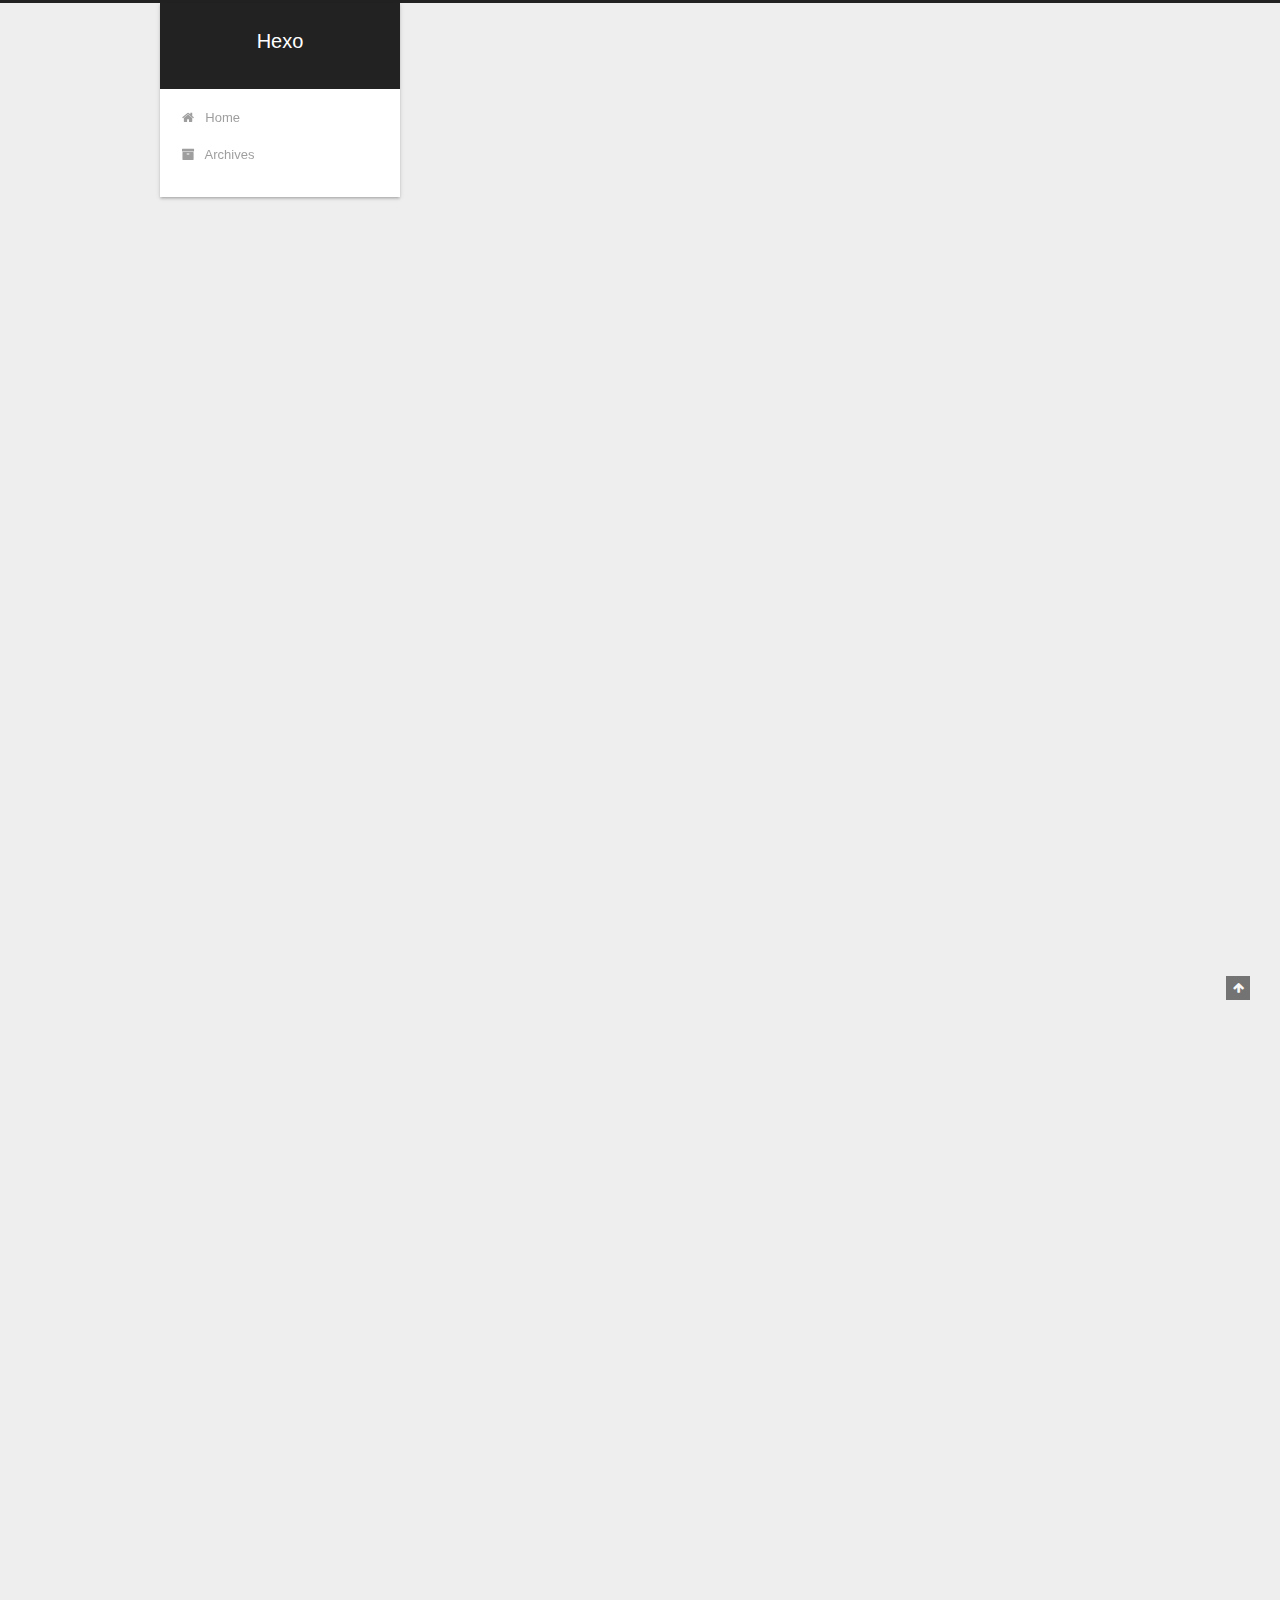
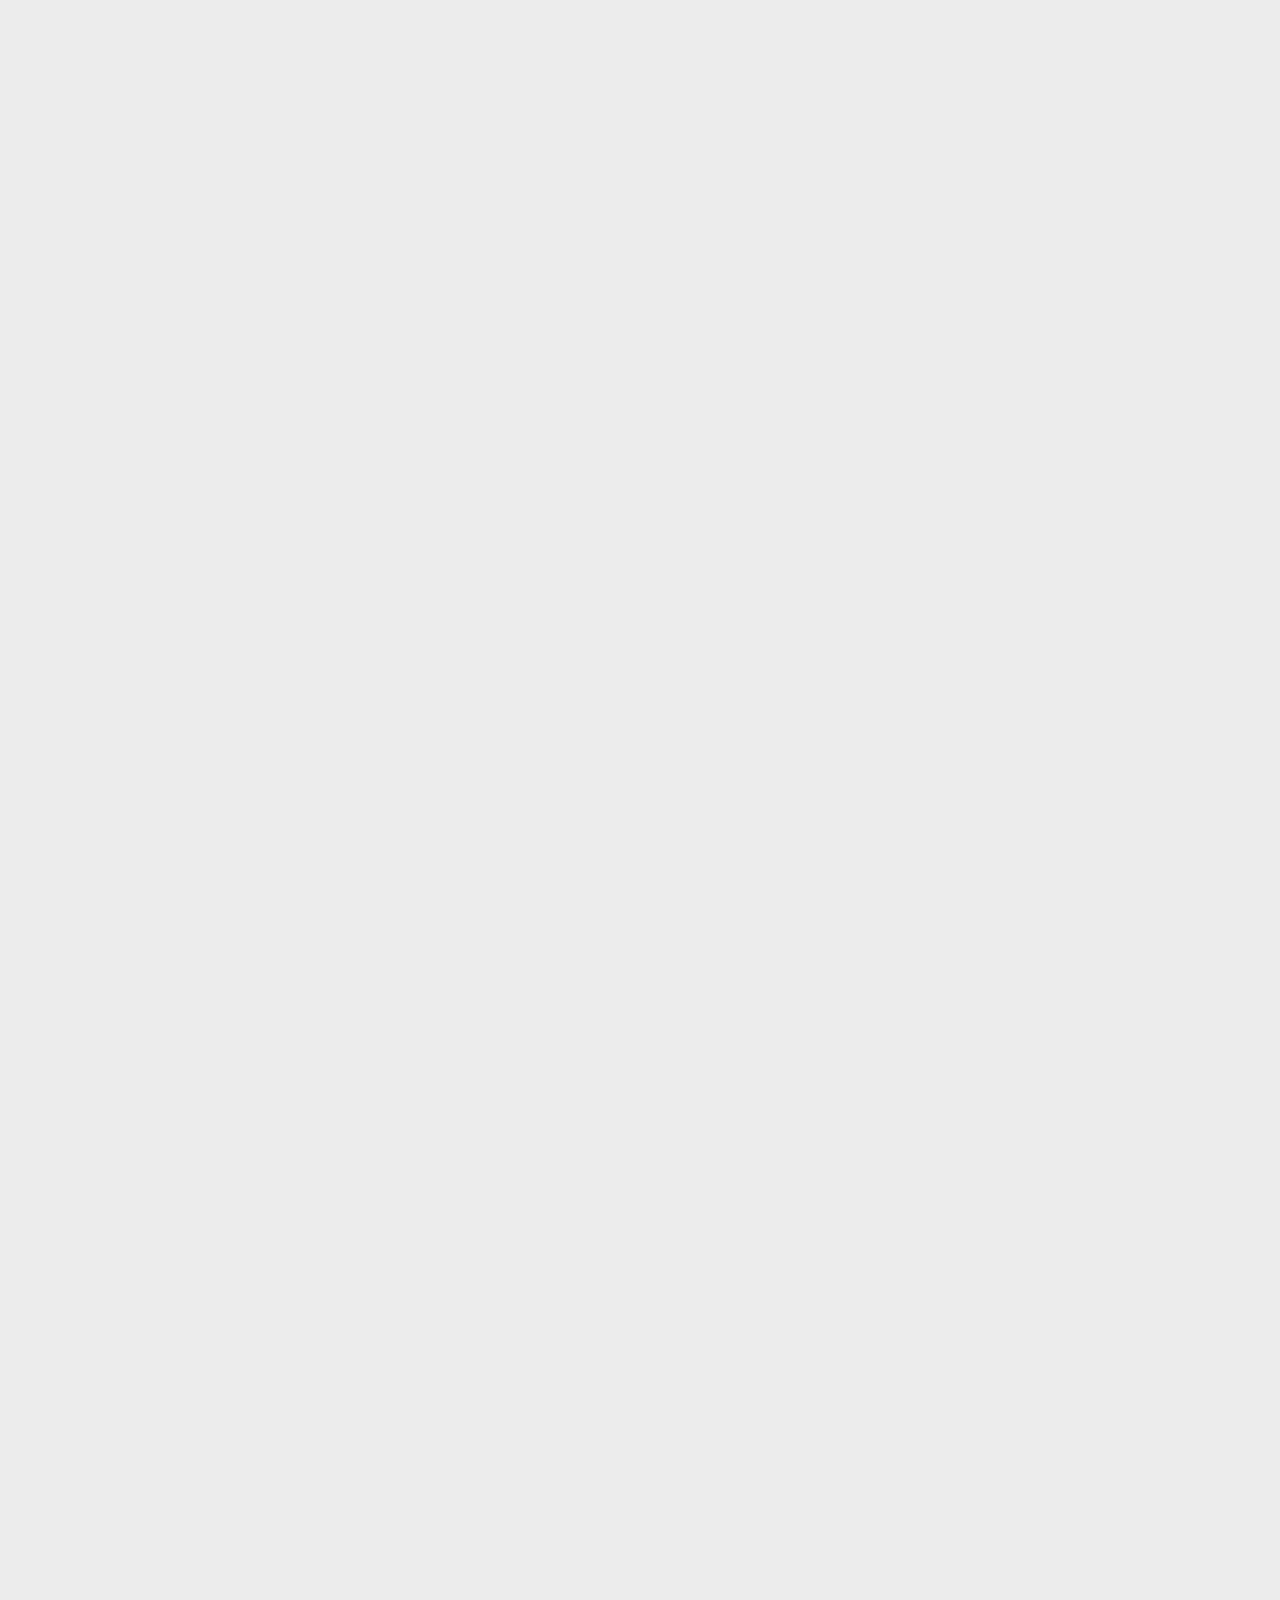
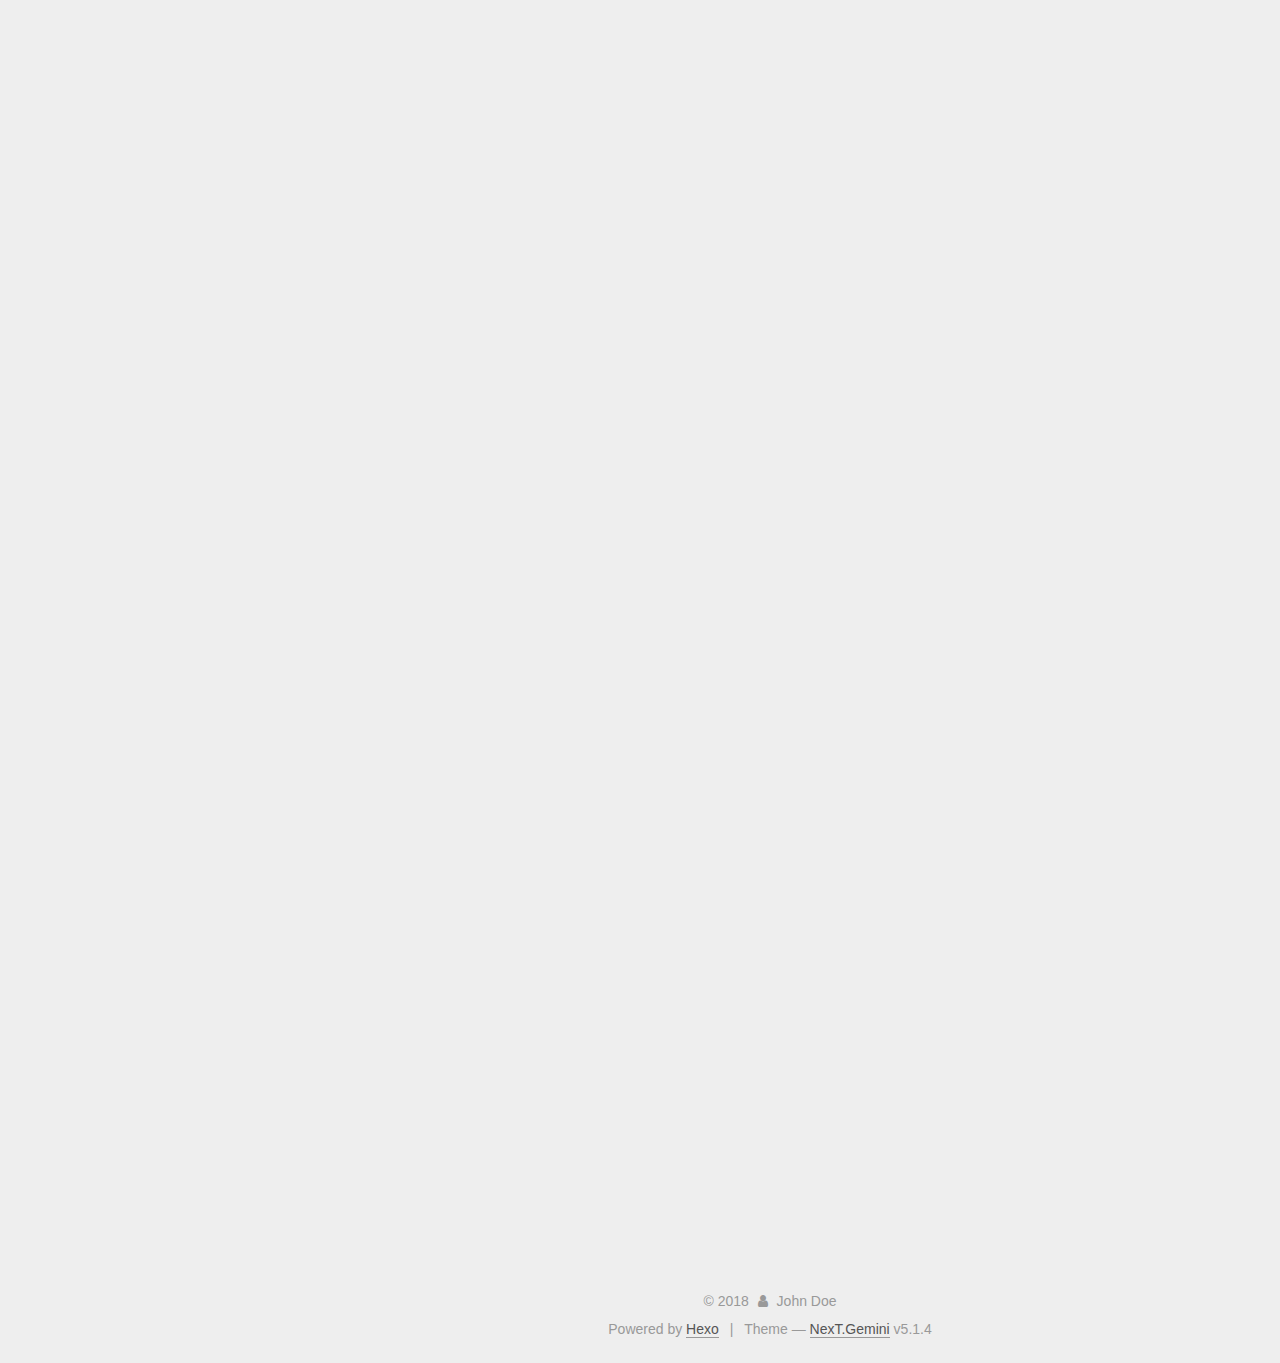
==== commit 46132969: "update" ====
--- a/index.html
+++ b/index.html
@@ -5,7 +5,7 @@
   
 
 
-<html class="theme-next muse use-motion" lang="">
+<html class="theme-next gemini use-motion" lang="">
 <head>
   <meta charset="UTF-8"/>
 <meta http-equiv="X-UA-Compatible" content="IE=edge" />
@@ -93,7 +93,7 @@
   var NexT = window.NexT || {};
   var CONFIG = {
     root: '/',
-    scheme: 'Muse',
+    scheme: 'Gemini',
     version: '5.1.4',
     sidebar: {"position":"left","display":"post","offset":12,"b2t":false,"scrollpercent":false,"onmobile":false},
     fancybox: true,
@@ -757,7 +757,7 @@
 
 
 
-  <div class="theme-info">Theme &mdash; <a class="theme-link" target="_blank" href="https://github.com/iissnan/hexo-theme-next">NexT.Muse</a> v5.1.4</div>
+  <div class="theme-info">Theme &mdash; <a class="theme-link" target="_blank" href="https://github.com/iissnan/hexo-theme-next">NexT.Gemini</a> v5.1.4</div>
 
 
 
@@ -857,6 +857,13 @@
   
   
 
+
+  <script type="text/javascript" src="/js/src/affix.js?v=5.1.4"></script>
+
+  <script type="text/javascript" src="/js/src/schemes/pisces.js?v=5.1.4"></script>
+
+
+
   
 
   
--- a/css/main.css
+++ b/css/main.css
@@ -189,7 +189,7 @@
   font-size: 14px;
   line-height: 2;
   color: #555;
-  background: #fff;
+  background: #eee;
 }
 @media (max-width: 767px) {
   body {
@@ -445,7 +445,7 @@
 .header-inner {
   margin: 0 auto;
   padding: 100px 0 70px;
-  width: 700px;
+  width: calc(100% - 252px);
 }
 @media (min-width: 1600px) {
   .container .header-inner {
@@ -457,7 +457,7 @@
 }
 .main-inner {
   margin: 0 auto;
-  width: 700px;
+  width: calc(100% - 252px);
 }
 @media (min-width: 1600px) {
   .container .main-inner {
@@ -474,7 +474,7 @@
 .footer-inner {
   box-sizing: border-box;
   margin: 20px auto;
-  width: 700px;
+  width: calc(100% - 252px);
 }
 @media (min-width: 1600px) {
   .container .footer-inner {
@@ -653,8 +653,8 @@
 @media (min-width: 992px) {
   .full-image.full-image.full-image.full-image {
     max-width: none;
-    width: 110%;
-    margin: 25px -5%;
+    width: 118%;
+    margin: 0 -9%;
   }
 }
 .blockquote-center,
@@ -940,11 +940,11 @@
   display: inline-block;
   padding: 0 20px;
   font-size: 14px;
-  color: #fff;
-  background: #222;
-  border: 2px solid #222;
+  color: #555;
+  background: #fff;
+  border: 2px solid #555;
   text-decoration: none;
-  border-radius: 0;
+  border-radius: 2px;
   transition-property: background-color;
   transition-duration: 0.2s;
   transition-timing-function: ease-in-out;
@@ -953,8 +953,8 @@
 }
 .btn:hover {
   border-color: #222;
-  color: #222;
-  background: #fff;
+  color: #fff;
+  background: #222;
 }
 .btn +.btn {
   margin: 0 0 8px 8px;
@@ -1066,7 +1066,7 @@
   width: 24px;
   background: #222;
   font-size: 12px;
-  opacity: 1;
+  opacity: 0.6;
   color: #fff;
   cursor: pointer;
   text-align: center;
@@ -1087,7 +1087,7 @@
   }
 }
 .back-to-top.back-to-top-on {
-  bottom: 19px;
+  bottom: 30px;
 }
 .header {
   background: transparent;
@@ -1136,7 +1136,7 @@
 .site-subtitle {
   margin-top: 10px;
   font-size: 13px;
-  color: #999;
+  color: #ddd;
 }
 .use-motion .brand {
   opacity: 0;
@@ -1209,7 +1209,8 @@
   transition-timing-function: ease-in-out;
   transition-delay: 0s;
 }
-.menu .menu-item a:hover {
+.menu .menu-item a:hover,
+.menu-item-active a {
   border-bottom-color: #222;
 }
 .menu .menu-item .fa {
@@ -1738,20 +1739,20 @@
   display: block;
   margin: 0 auto;
   padding: 2px;
-  max-width: 96px;
+  max-width: 120px;
   height: auto;
-  border: 2px solid #333;
+  border: 1px solid #eee;
 }
 .site-author-name {
-  margin: 5px 0 0;
+  margin: 0;
   text-align: center;
-  color: #f5f5f5;
-  font-weight: normal;
+  color: #222;
+  font-weight: 600;
 }
 .site-description {
-  margin-top: 5px;
+  margin-top: 0;
   text-align: center;
-  font-size: 14px;
+  font-size: 13px;
   color: #999;
 }
 .site-state {
@@ -1763,7 +1764,7 @@
 .site-state-item {
   display: inline-block;
   padding: 0 15px;
-  border-left: 1px solid #333;
+  border-left: 1px solid #eee;
 }
 .site-state-item:first-child {
   border-left: none;
@@ -1776,11 +1777,11 @@
   text-align: center;
   color: inherit;
   font-weight: 600;
-  font-size: 18px;
+  font-size: 16px;
 }
 .site-state-item-name {
   font-size: 13px;
-  color: inherit;
+  color: #999;
 }
 .feed-link {
   margin-top: 20px;
@@ -1822,7 +1823,7 @@
   width: 4px;
   height: 4px;
   border-radius: 50%;
-  background: #a7b5ed;
+  background: #75ff30;
 }
 .links-of-blogroll {
   font-size: 13px;
@@ -1860,7 +1861,7 @@
   color: #555;
 }
 .sidebar-nav li:hover {
-  color: #f5f5f5;
+  color: #fc6423;
 }
 .page-post-detail .sidebar-nav-toc {
   padding: 0 5px;
@@ -1869,11 +1870,11 @@
   margin-left: 10px;
 }
 .sidebar-nav .sidebar-nav-active {
-  color: #87daff;
-  border-bottom-color: #87daff;
+  color: #fc6423;
+  border-bottom-color: #fc6423;
 }
 .sidebar-nav .sidebar-nav-active:hover {
-  color: #87daff;
+  color: #fc6423;
 }
 .sidebar-panel {
   display: none;
@@ -1906,12 +1907,12 @@
   transition-timing-function: ease-in-out;
   transition-delay: 0s;
   transition-property: all;
-  color: #999;
-  border-bottom-color: #555;
+  color: #666;
+  border-bottom-color: #ccc;
 }
 .post-toc ol a:hover {
-  color: #ccc;
-  border-bottom-color: #ccc;
+  color: #000;
+  border-bottom-color: #000;
 }
 .post-toc .nav-item {
   overflow: hidden;
@@ -1933,14 +1934,14 @@
   display: block;
 }
 .post-toc .nav .active > a {
-  color: #87daff;
-  border-bottom-color: #87daff;
+  color: #fc6423;
+  border-bottom-color: #fc6423;
 }
 .post-toc .nav .active-current > a {
-  color: #87daff;
+  color: #fc6423;
 }
 .post-toc .nav .active-current > a:hover {
-  color: #87daff;
+  color: #fc6423;
 }
 .footer {
   font-size: 14px;
@@ -2580,83 +2581,543 @@
   }
 }
 .page-post-detail .sidebar-toggle-line {
-  background: #87daff;
+  background: #fc6423;
 }
 .page-post-detail .comments {
   overflow: hidden;
 }
-@media (max-width: 767px) {
-  .header-inner,
-  .container .main-inner,
+.header {
+  position: relative;
+  margin: 0 auto;
+  width: 75%;
+}
+@media (min-width: 768px) and (max-width: 991px) {
+  .header {
+    width: auto;
+  }
+}
+@media (max-width: 767px) {
+  .header {
+    width: auto;
+  }
+}
+.header-inner {
+  position: absolute;
+  top: 0;
+  overflow: hidden;
+  padding: 0;
+  width: 240px;
+  background: #fff;
+  box-shadow: 0 2px 2px 0 rgba(0,0,0,0.12), 0 3px 1px -2px rgba(0,0,0,0.06), 0 1px 5px 0 rgba(0,0,0,0.12);
+  border-radius: initial;
+}
+@media (min-width: 1600px) {
+  .container .header-inner {
+    width: 240px;
+  }
+}
+@media (min-width: 768px) and (max-width: 991px) {
+  .header-inner {
+    position: relative;
+    width: auto;
+    border-radius: initial;
+  }
+}
+@media (max-width: 767px) {
+  .header-inner {
+    position: relative;
+    width: auto;
+    border-radius: initial;
+  }
+}
+.main:before,
+.main:after {
+  content: " ";
+  display: table;
+}
+.main:after {
+  clear: both;
+}
+@media (min-width: 768px) and (max-width: 991px) {
+  .main {
+    padding-bottom: 100px;
+  }
+}
+@media (max-width: 767px) {
+  .main {
+    padding-bottom: 100px;
+  }
+}
+.container .main-inner {
+  width: 75%;
+}
+@media (min-width: 768px) and (max-width: 991px) {
+  .container .main-inner {
+    width: auto;
+  }
+}
+@media (max-width: 767px) {
+  .container .main-inner {
+    width: auto;
+  }
+}
+.content-wrap {
+  float: right;
+  box-sizing: border-box;
+  padding: 40px;
+  width: calc(100% - 252px);
+  background: #fff;
+  min-height: 700px;
+  box-shadow: 0 2px 2px 0 rgba(0,0,0,0.12), 0 3px 1px -2px rgba(0,0,0,0.06), 0 1px 5px 0 rgba(0,0,0,0.12);
+  border-radius: initial;
+}
+@media (min-width: 768px) and (max-width: 991px) {
+  .content-wrap {
+    width: 100%;
+    padding: 20px;
+    border-radius: initial;
+  }
+}
+@media (max-width: 767px) {
+  .content-wrap {
+    width: 100%;
+    padding: 20px;
+    min-height: auto;
+    border-radius: initial;
+  }
+}
+.sidebar {
+  position: static;
+  float: left;
+  margin-top: 300px;
+  width: 240px;
+  background: #eee;
+  box-shadow: none;
+}
+@media (min-width: 768px) and (max-width: 991px) {
+  .sidebar {
+    display: none;
+  }
+}
+@media (max-width: 767px) {
+  .sidebar {
+    display: none;
+  }
+}
+.sidebar-toggle {
+  display: none;
+}
+.footer-inner {
+  width: 75%;
+  padding-left: 260px;
+}
+@media (min-width: 768px) and (max-width: 991px) {
   .footer-inner {
     width: auto;
-  }
-}
-embed {
-  display: block;
-  margin: 0px auto 25px auto;
-}
-.custom-logo .site-meta-headline {
-  text-align: center;
-}
-.custom-logo .brand {
+    padding-left: 0 !important;
+    padding-right: 0 !important;
+  }
+}
+@media (max-width: 767px) {
+  .footer-inner {
+    width: auto;
+    padding-left: 0 !important;
+    padding-right: 0 !important;
+  }
+}
+.sidebar-position-right .header-inner {
+  right: 0;
+}
+.sidebar-position-right .content-wrap {
+  float: left;
+}
+.sidebar-position-right .sidebar {
+  float: right;
+}
+.sidebar-position-right .footer-inner {
+  padding-left: 0;
+  padding-right: 260px;
+}
+.site-brand-wrapper {
+  position: relative;
+}
+.site-meta {
+  padding: 20px 0;
+  color: #fff;
+  background: #222;
+}
+@media (min-width: 768px) and (max-width: 991px) {
+  .site-meta {
+    box-shadow: 0 0 16px rgba(0,0,0,0.5);
+  }
+}
+@media (max-width: 767px) {
+  .site-meta {
+    box-shadow: 0 0 16px rgba(0,0,0,0.5);
+  }
+}
+.brand {
+  padding: 0;
   background: none;
 }
-.custom-logo .site-title {
-  margin: 10px auto 0;
-  font-size: 24px;
-  color: #222;
-}
-.custom-logo .site-title a {
-  border: none;
-}
-.custom-logo-image {
-  margin: 0 auto;
-  padding: 5px;
-  max-width: 150px;
-  background: #fff;
-}
-@media (max-width: 767px) {
-  .site-nav {
-    position: absolute;
-    left: 0;
-    top: 52px;
-    margin: 0;
-    width: 100%;
-    padding: 0;
-    background: #fff;
-    border-bottom: 1px solid #ddd;
-    z-index: 1030;
-  }
-}
-@media (max-width: 767px) {
-  .menu {
-    text-align: left;
-  }
-}
-@media (max-width: 767px) {
-  .menu .menu-item {
-    display: block;
-    margin: 0 10px;
-    vertical-align: top;
-  }
-}
-@media (max-width: 767px) {
-  .menu .menu-item br {
-    display: none;
-  }
-}
-@media (max-width: 767px) {
-  .menu .menu-item a {
-    padding: 5px 10px;
-  }
-}
-.menu .menu-item .fa {
-  margin-right: 0;
+.brand:hover {
+  color: #fff;
+}
+.site-subtitle {
+  margin: 10px 10px 0;
+  font-weight: initial;
 }
 .site-search form {
   display: none;
 }
+.site-nav {
+  border-top: none;
+}
+@media (min-width: 768px) and (max-width: 991px) {
+  .site-nav {
+    display: none !important;
+  }
+}
+@media (min-width: 768px) and (max-width: 991px) {
+  .site-nav-on {
+    display: block !important;
+  }
+}
+.menu .menu-item {
+  display: block;
+  margin: 0;
+}
+.menu .menu-item a {
+  position: relative;
+  box-sizing: border-box;
+  padding: 5px 20px;
+  text-align: left;
+  line-height: inherit;
+  transition-property: background-color;
+  transition-duration: 0.2s;
+  transition-timing-function: ease-in-out;
+  transition-delay: 0s;
+}
+.menu .menu-item a:hover,
+.menu-item-active a {
+  background: #f9f9f9;
+  border-bottom-color: #fff;
+}
+.menu .menu-item br {
+  display: none;
+}
+.menu-item-active a:after {
+  content: " ";
+  position: absolute;
+  top: 50%;
+  margin-top: -3px;
+  right: 15px;
+  width: 6px;
+  height: 6px;
+  border-radius: 50%;
+  background-color: #bbb;
+}
+.btn-bar {
+  background-color: #fff;
+}
+.site-nav-toggle {
+  left: 20px;
+  top: 50%;
+  -webkit-transform: translateY(-50%);
+  -webkit-transform: translateY(-50%);
+  -moz-transform: translateY(-50%);
+  -ms-transform: translateY(-50%);
+  -o-transform: translateY(-50%);
+  transform: translateY(-50%);
+}
+@media (min-width: 768px) and (max-width: 991px) {
+  .site-nav-toggle {
+    display: block;
+  }
+}
+.use-motion .sidebar .motion-element {
+  opacity: 1;
+}
+.sidebar {
+  margin-left: -100%;
+  right: auto;
+  bottom: auto;
+  -webkit-transform: none;
+}
+.sidebar-inner {
+  box-sizing: border-box;
+  width: 240px;
+  color: #555;
+  background: #fff;
+  box-shadow: 0 2px 2px 0 rgba(0,0,0,0.12), 0 3px 1px -2px rgba(0,0,0,0.06), 0 1px 5px 0 rgba(0,0,0,0.12), 0 -1px 0.5px 0 rgba(0,0,0,0.09);
+  border-radius: initial;
+  opacity: 0;
+}
+.sidebar-inner.affix {
+  position: fixed;
+  top: 12px;
+}
+.sidebar-inner.affix-bottom {
+  position: absolute;
+}
+.site-overview {
+  text-align: left;
+}
+.site-author:before,
+.site-author:after {
+  content: " ";
+  display: table;
+}
+.site-author:after {
+  clear: both;
+}
+.sidebar a {
+  color: #555;
+}
+.sidebar a:hover {
+  color: #222;
+}
+.site-state-item {
+  padding: 0 10px;
+}
+.links-of-author-item a:before {
+  display: none;
+}
+.links-of-author-item a {
+  border-bottom: none;
+  text-decoration: underline;
+}
+.feed-link {
+  border-top: 1px dotted #ccc;
+  border-bottom: 1px dotted #ccc;
+  text-align: center;
+}
+.feed-link a {
+  display: block;
+  color: #fc6423;
+  border: none;
+}
+.feed-link a:hover {
+  background: none;
+  color: #e34603;
+}
+.feed-link a:hover i {
+  color: #e34603;
+}
+.links-of-author {
+  display: flex;
+  flex-wrap: wrap;
+  justify-content: center;
+}
+.links-of-author-item {
+  margin: 5px 0 0;
+  width: 50%;
+}
+.links-of-author-item a {
+  max-width: 216px;
+  box-sizing: border-box;
+  display: inline-block;
+  margin-right: 0;
+  margin-bottom: 0;
+  padding: 0 5px;
+  overflow: hidden;
+  white-space: nowrap;
+  text-overflow: ellipsis;
+}
+.links-of-author-item a {
+  display: block;
+  text-decoration: none;
+}
+.links-of-author-item a:hover {
+  border-radius: 4px;
+  background: #eee;
+}
+.links-of-author-item .fa {
+  margin-right: 2px;
+  font-size: 16px;
+}
+.links-of-author-item .fa-globe {
+  font-size: 15px;
+}
+.links-of-blogroll {
+  text-align: center;
+  margin-top: 20px;
+  padding: 3px 0 0;
+  border-top: 1px dotted #ccc;
+}
+.links-of-blogroll-title {
+  margin-top: 0;
+}
+.links-of-blogroll-item {
+  padding: 0;
+}
+.links-of-blogroll-inline:before,
+.links-of-blogroll-inline:after {
+  content: " ";
+  display: table;
+}
+.links-of-blogroll-inline:after {
+  clear: both;
+}
 .links-of-blogroll-inline .links-of-blogroll-item {
-  display: inline-block;
-}
+  margin: 5px 0 0;
+  width: 50%;
+  display: inline-block;
+  width: unset;
+}
+.links-of-blogroll-inline .links-of-blogroll-item a {
+  max-width: 216px;
+  box-sizing: border-box;
+  display: inline-block;
+  margin-right: 0;
+  margin-bottom: 0;
+  padding: 0 5px;
+  overflow: hidden;
+  white-space: nowrap;
+  text-overflow: ellipsis;
+}
+.content-wrap {
+  padding: initial;
+  background: initial;
+  box-shadow: initial;
+  border-radius: initial;
+}
+.post-block {
+  padding: 40px;
+  background: #fff;
+  box-shadow: 0 2px 2px 0 rgba(0,0,0,0.12), 0 3px 1px -2px rgba(0,0,0,0.06), 0 1px 5px 0 rgba(0,0,0,0.12);
+  border-radius: initial;
+}
+#posts > article + article .post-block {
+  margin-top: 12px;
+  box-shadow: 0 2px 2px 0 rgba(0,0,0,0.12), 0 3px 1px -2px rgba(0,0,0,0.06), 0 1px 5px 0 rgba(0,0,0,0.12), 0 -1px 0.5px 0 rgba(0,0,0,0.09);
+  border-radius: initial;
+}
+.comments {
+  padding: 40px;
+  margin: initial;
+  margin-top: 12px;
+  background: #fff;
+  box-shadow: 0 2px 2px 0 rgba(0,0,0,0.12), 0 3px 1px -2px rgba(0,0,0,0.06), 0 1px 5px 0 rgba(0,0,0,0.12), 0 -1px 0.5px 0 rgba(0,0,0,0.09);
+  border-radius: initial;
+}
+.posts-expand {
+  padding-top: initial;
+}
+.post-nav-divider {
+  width: 4%;
+}
+.post-nav-item {
+  width: 48%;
+}
+.post-eof,
+.post-spread {
+  display: none !important;
+}
+.pagination {
+  margin: 12px 0 0;
+  border-top: initial;
+  background: #fff;
+  box-shadow: 0 2px 2px 0 rgba(0,0,0,0.12), 0 3px 1px -2px rgba(0,0,0,0.06), 0 1px 5px 0 rgba(0,0,0,0.12), 0 -1px 0.5px 0 rgba(0,0,0,0.09);
+  border-radius: initial;
+  padding: 10px 0 10px;
+}
+.pagination .prev,
+.pagination .next,
+.pagination .page-number {
+  margin-bottom: initial;
+  top: initial;
+}
+.main {
+  padding-bottom: initial;
+}
+.footer {
+  bottom: auto;
+}
+.post-header h1,
+.post-header h2 {
+  margin: initial;
+}
+.posts-expand .post-title-link {
+  line-height: inherit;
+}
+.posts-expand .post-title {
+  font-size: 1.7em;
+}
+.post-body h1 {
+  font-size: 1.6em;
+  border-bottom: 1px solid #eee;
+}
+.post-body h2 {
+  font-size: 1.45em;
+  border-bottom: 1px solid #eee;
+}
+.post-body h3 {
+  font-size: 1.3em;
+  border-bottom: 1px dotted #eee;
+}
+.post-body h4 {
+  font-size: 1.2em;
+}
+.post-body h5 {
+  font-size: 1.07em;
+}
+.post-body h6 {
+  font-size: 1.03em;
+}
+@media (min-width: 768px) and (max-width: 991px) {
+  .content-wrap {
+    padding: 10px;
+  }
+  .posts-expand {
+    margin: initial;
+  }
+  .posts-expand .post-button {
+    margin-top: 20px;
+  }
+  .post-block {
+    padding: 20px;
+    box-shadow: 0 2px 2px 0 rgba(0,0,0,0.12), 0 3px 1px -2px rgba(0,0,0,0.06), 0 1px 5px 0 rgba(0,0,0,0.12), 0 -1px 0.5px 0 rgba(0,0,0,0.09);
+    border-radius: initial;
+  }
+  #posts > article + article .post-block {
+    margin-top: 10px;
+  }
+  .comments {
+    margin-top: 10px;
+    padding: 10px 20px;
+  }
+  .pagination {
+    margin: 10px 0 0;
+  }
+}
+@media (max-width: 767px) {
+  .content-wrap {
+    padding: 8px;
+  }
+  .posts-expand {
+    margin: initial;
+  }
+  .posts-expand .post-button {
+    margin-top: 12px;
+  }
+  .posts-expand img {
+    padding: initial !important;
+  }
+  .post-block {
+    padding: 12px;
+    min-height: auto;
+    box-shadow: 0 2px 2px 0 rgba(0,0,0,0.12), 0 3px 1px -2px rgba(0,0,0,0.06), 0 1px 5px 0 rgba(0,0,0,0.12), 0 -1px 0.5px 0 rgba(0,0,0,0.09);
+    border-radius: initial;
+  }
+  #posts > article + article .post-block {
+    margin-top: 8px;
+  }
+  .comments {
+    margin-top: 8px;
+    padding: 0 12px;
+  }
+  .pagination {
+    margin: 8px 0 0;
+  }
+}
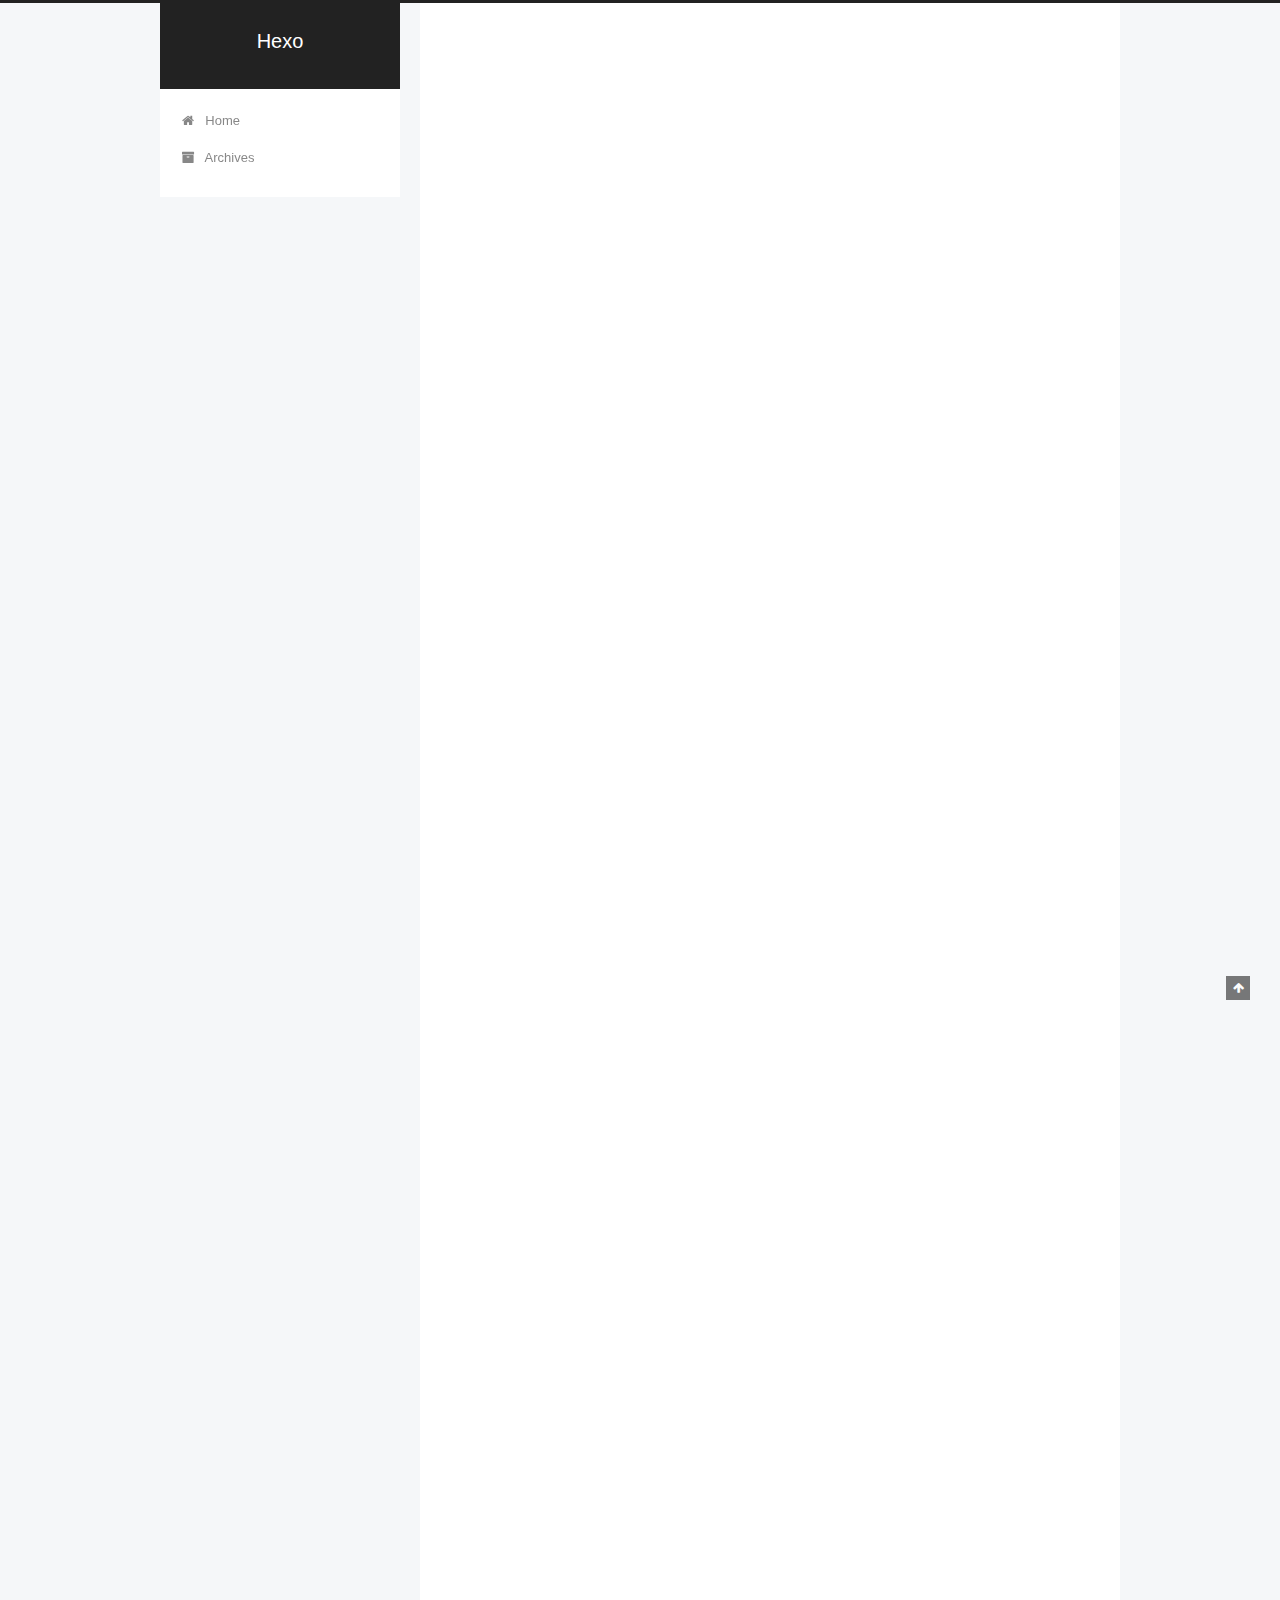
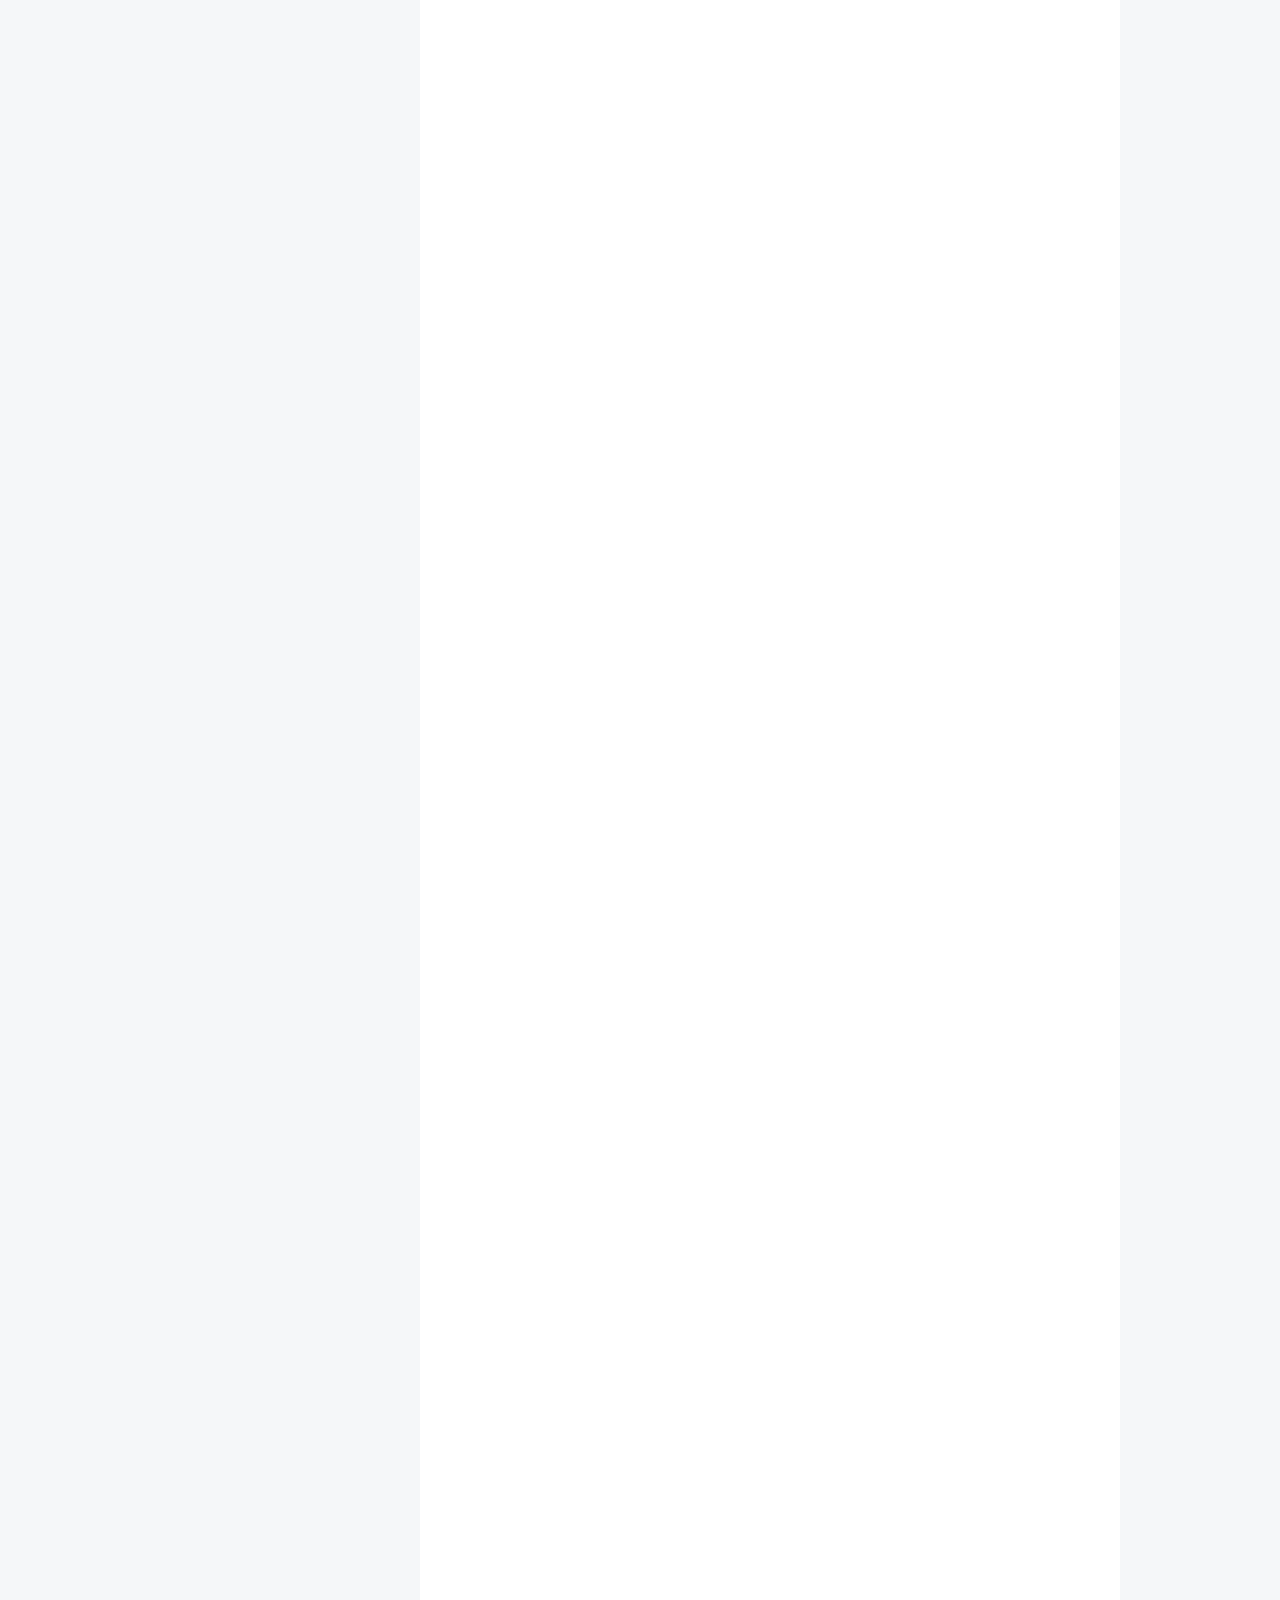
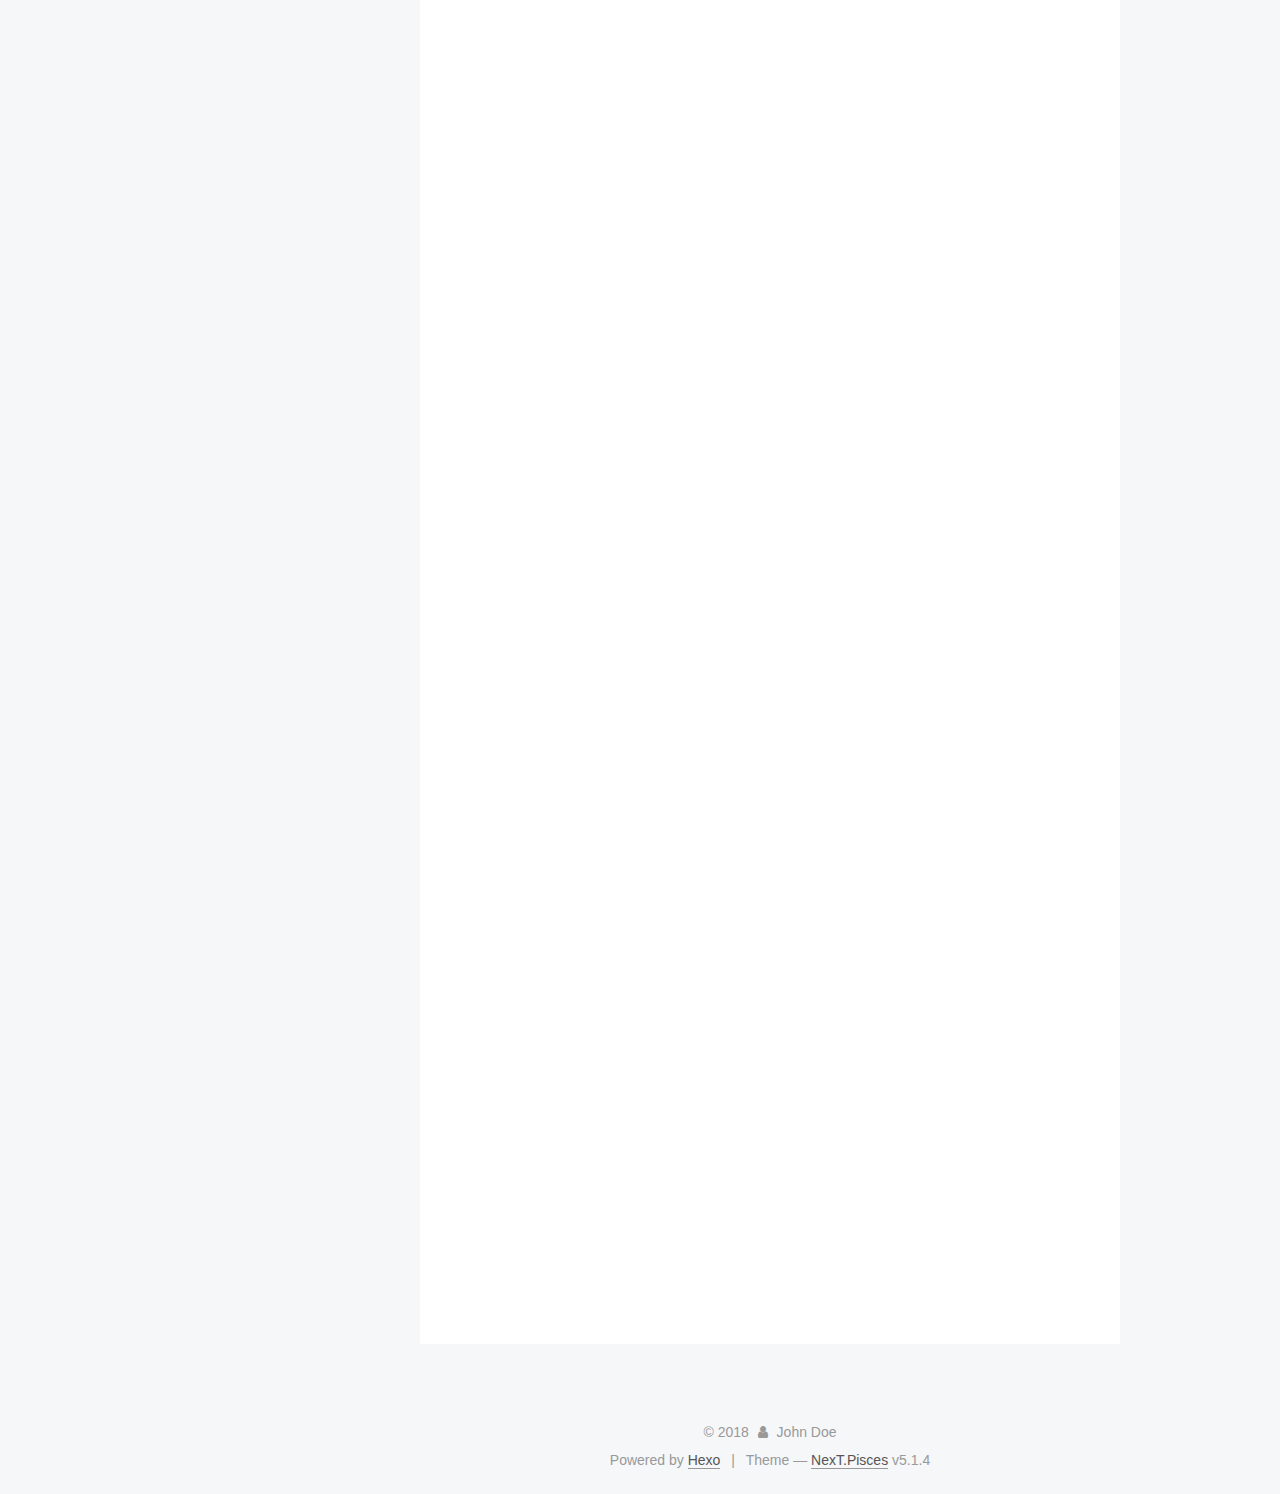
==== commit b421cd4f: "update" ====
--- a/index.html
+++ b/index.html
@@ -5,7 +5,7 @@
   
 
 
-<html class="theme-next gemini use-motion" lang="">
+<html class="theme-next pisces use-motion" lang="">
 <head>
   <meta charset="UTF-8"/>
 <meta http-equiv="X-UA-Compatible" content="IE=edge" />
@@ -93,7 +93,7 @@
   var NexT = window.NexT || {};
   var CONFIG = {
     root: '/',
-    scheme: 'Gemini',
+    scheme: 'Pisces',
     version: '5.1.4',
     sidebar: {"position":"left","display":"post","offset":12,"b2t":false,"scrollpercent":false,"onmobile":false},
     fancybox: true,
@@ -757,7 +757,7 @@
 
 
 
-  <div class="theme-info">Theme &mdash; <a class="theme-link" target="_blank" href="https://github.com/iissnan/hexo-theme-next">NexT.Gemini</a> v5.1.4</div>
+  <div class="theme-info">Theme &mdash; <a class="theme-link" target="_blank" href="https://github.com/iissnan/hexo-theme-next">NexT.Pisces</a> v5.1.4</div>
 
 
 
--- a/css/main.css
+++ b/css/main.css
@@ -189,7 +189,7 @@
   font-size: 14px;
   line-height: 2;
   color: #555;
-  background: #eee;
+  background: #f5f7f9;
 }
 @media (max-width: 767px) {
   body {
@@ -445,7 +445,7 @@
 .header-inner {
   margin: 0 auto;
   padding: 100px 0 70px;
-  width: calc(100% - 252px);
+  width: 700px;
 }
 @media (min-width: 1600px) {
   .container .header-inner {
@@ -457,7 +457,7 @@
 }
 .main-inner {
   margin: 0 auto;
-  width: calc(100% - 252px);
+  width: 700px;
 }
 @media (min-width: 1600px) {
   .container .main-inner {
@@ -474,7 +474,7 @@
 .footer-inner {
   box-sizing: border-box;
   margin: 20px auto;
-  width: calc(100% - 252px);
+  width: 700px;
 }
 @media (min-width: 1600px) {
   .container .footer-inner {
@@ -1823,7 +1823,7 @@
   width: 4px;
   height: 4px;
   border-radius: 50%;
-  background: #75ff30;
+  background: #ff8fe4;
 }
 .links-of-blogroll {
   font-size: 13px;
@@ -2346,6 +2346,16 @@
   transform: translate(-50%, -50%);
   color: #ccc;
 }
+@media (min-width: 768px) and (max-width: 991px) {
+  .busuanzi-count {
+    width: auto;
+  }
+}
+@media (max-width: 767px) {
+  .busuanzi-count {
+    width: auto;
+  }
+}
 .site-uv,
 .site-pv,
 .page-pv {
@@ -2589,7 +2599,7 @@
 .header {
   position: relative;
   margin: 0 auto;
-  width: 75%;
+  width: 960px;
 }
 @media (min-width: 768px) and (max-width: 991px) {
   .header {
@@ -2608,7 +2618,7 @@
   padding: 0;
   width: 240px;
   background: #fff;
-  box-shadow: 0 2px 2px 0 rgba(0,0,0,0.12), 0 3px 1px -2px rgba(0,0,0,0.06), 0 1px 5px 0 rgba(0,0,0,0.12);
+  box-shadow: initial;
   border-radius: initial;
 }
 @media (min-width: 1600px) {
@@ -2649,7 +2659,7 @@
   }
 }
 .container .main-inner {
-  width: 75%;
+  width: 960px;
 }
 @media (min-width: 768px) and (max-width: 991px) {
   .container .main-inner {
@@ -2665,10 +2675,10 @@
   float: right;
   box-sizing: border-box;
   padding: 40px;
-  width: calc(100% - 252px);
+  width: 700px;
   background: #fff;
   min-height: 700px;
-  box-shadow: 0 2px 2px 0 rgba(0,0,0,0.12), 0 3px 1px -2px rgba(0,0,0,0.06), 0 1px 5px 0 rgba(0,0,0,0.12);
+  box-shadow: initial;
   border-radius: initial;
 }
 @media (min-width: 768px) and (max-width: 991px) {
@@ -2691,7 +2701,7 @@
   float: left;
   margin-top: 300px;
   width: 240px;
-  background: #eee;
+  background: #f5f7f9;
   box-shadow: none;
 }
 @media (min-width: 768px) and (max-width: 991px) {
@@ -2708,7 +2718,7 @@
   display: none;
 }
 .footer-inner {
-  width: 75%;
+  width: 960px;
   padding-left: 260px;
 }
 @media (min-width: 768px) and (max-width: 991px) {
@@ -2849,7 +2859,7 @@
   width: 240px;
   color: #555;
   background: #fff;
-  box-shadow: 0 2px 2px 0 rgba(0,0,0,0.12), 0 3px 1px -2px rgba(0,0,0,0.06), 0 1px 5px 0 rgba(0,0,0,0.12), 0 -1px 0.5px 0 rgba(0,0,0,0.09);
+  box-shadow: initial;
   border-radius: initial;
   opacity: 0;
 }
@@ -2976,148 +2986,8 @@
   white-space: nowrap;
   text-overflow: ellipsis;
 }
-.content-wrap {
-  padding: initial;
-  background: initial;
-  box-shadow: initial;
-  border-radius: initial;
-}
-.post-block {
-  padding: 40px;
-  background: #fff;
-  box-shadow: 0 2px 2px 0 rgba(0,0,0,0.12), 0 3px 1px -2px rgba(0,0,0,0.06), 0 1px 5px 0 rgba(0,0,0,0.12);
-  border-radius: initial;
-}
-#posts > article + article .post-block {
-  margin-top: 12px;
-  box-shadow: 0 2px 2px 0 rgba(0,0,0,0.12), 0 3px 1px -2px rgba(0,0,0,0.06), 0 1px 5px 0 rgba(0,0,0,0.12), 0 -1px 0.5px 0 rgba(0,0,0,0.09);
-  border-radius: initial;
-}
-.comments {
-  padding: 40px;
-  margin: initial;
-  margin-top: 12px;
-  background: #fff;
-  box-shadow: 0 2px 2px 0 rgba(0,0,0,0.12), 0 3px 1px -2px rgba(0,0,0,0.06), 0 1px 5px 0 rgba(0,0,0,0.12), 0 -1px 0.5px 0 rgba(0,0,0,0.09);
-  border-radius: initial;
-}
-.posts-expand {
-  padding-top: initial;
-}
-.post-nav-divider {
-  width: 4%;
-}
-.post-nav-item {
-  width: 48%;
-}
-.post-eof,
-.post-spread {
-  display: none !important;
-}
-.pagination {
-  margin: 12px 0 0;
-  border-top: initial;
-  background: #fff;
-  box-shadow: 0 2px 2px 0 rgba(0,0,0,0.12), 0 3px 1px -2px rgba(0,0,0,0.06), 0 1px 5px 0 rgba(0,0,0,0.12), 0 -1px 0.5px 0 rgba(0,0,0,0.09);
-  border-radius: initial;
-  padding: 10px 0 10px;
-}
-.pagination .prev,
-.pagination .next,
-.pagination .page-number {
-  margin-bottom: initial;
-  top: initial;
-}
-.main {
-  padding-bottom: initial;
-}
-.footer {
-  bottom: auto;
-}
-.post-header h1,
-.post-header h2 {
-  margin: initial;
-}
-.posts-expand .post-title-link {
-  line-height: inherit;
-}
-.posts-expand .post-title {
-  font-size: 1.7em;
-}
-.post-body h1 {
-  font-size: 1.6em;
-  border-bottom: 1px solid #eee;
-}
-.post-body h2 {
-  font-size: 1.45em;
-  border-bottom: 1px solid #eee;
-}
-.post-body h3 {
-  font-size: 1.3em;
-  border-bottom: 1px dotted #eee;
-}
-.post-body h4 {
-  font-size: 1.2em;
-}
-.post-body h5 {
-  font-size: 1.07em;
-}
-.post-body h6 {
-  font-size: 1.03em;
-}
-@media (min-width: 768px) and (max-width: 991px) {
-  .content-wrap {
-    padding: 10px;
-  }
-  .posts-expand {
-    margin: initial;
-  }
-  .posts-expand .post-button {
-    margin-top: 20px;
-  }
-  .post-block {
-    padding: 20px;
-    box-shadow: 0 2px 2px 0 rgba(0,0,0,0.12), 0 3px 1px -2px rgba(0,0,0,0.06), 0 1px 5px 0 rgba(0,0,0,0.12), 0 -1px 0.5px 0 rgba(0,0,0,0.09);
-    border-radius: initial;
-  }
-  #posts > article + article .post-block {
-    margin-top: 10px;
-  }
-  .comments {
-    margin-top: 10px;
-    padding: 10px 20px;
-  }
-  .pagination {
-    margin: 10px 0 0;
-  }
-}
-@media (max-width: 767px) {
-  .content-wrap {
-    padding: 8px;
-  }
-  .posts-expand {
-    margin: initial;
-  }
-  .posts-expand .post-button {
-    margin-top: 12px;
-  }
-  .posts-expand img {
-    padding: initial !important;
-  }
-  .post-block {
-    padding: 12px;
-    min-height: auto;
-    box-shadow: 0 2px 2px 0 rgba(0,0,0,0.12), 0 3px 1px -2px rgba(0,0,0,0.06), 0 1px 5px 0 rgba(0,0,0,0.12), 0 -1px 0.5px 0 rgba(0,0,0,0.09);
-    border-radius: initial;
-  }
-  #posts > article + article .post-block {
-    margin-top: 8px;
-  }
-  .comments {
-    margin-top: 8px;
-    padding: 0 12px;
-  }
-  .pagination {
-    margin: 8px 0 0;
-  }
-}
+@media (max-width: 767px) {
+  .post-body {
+    text-align: justify;
+  }
+}
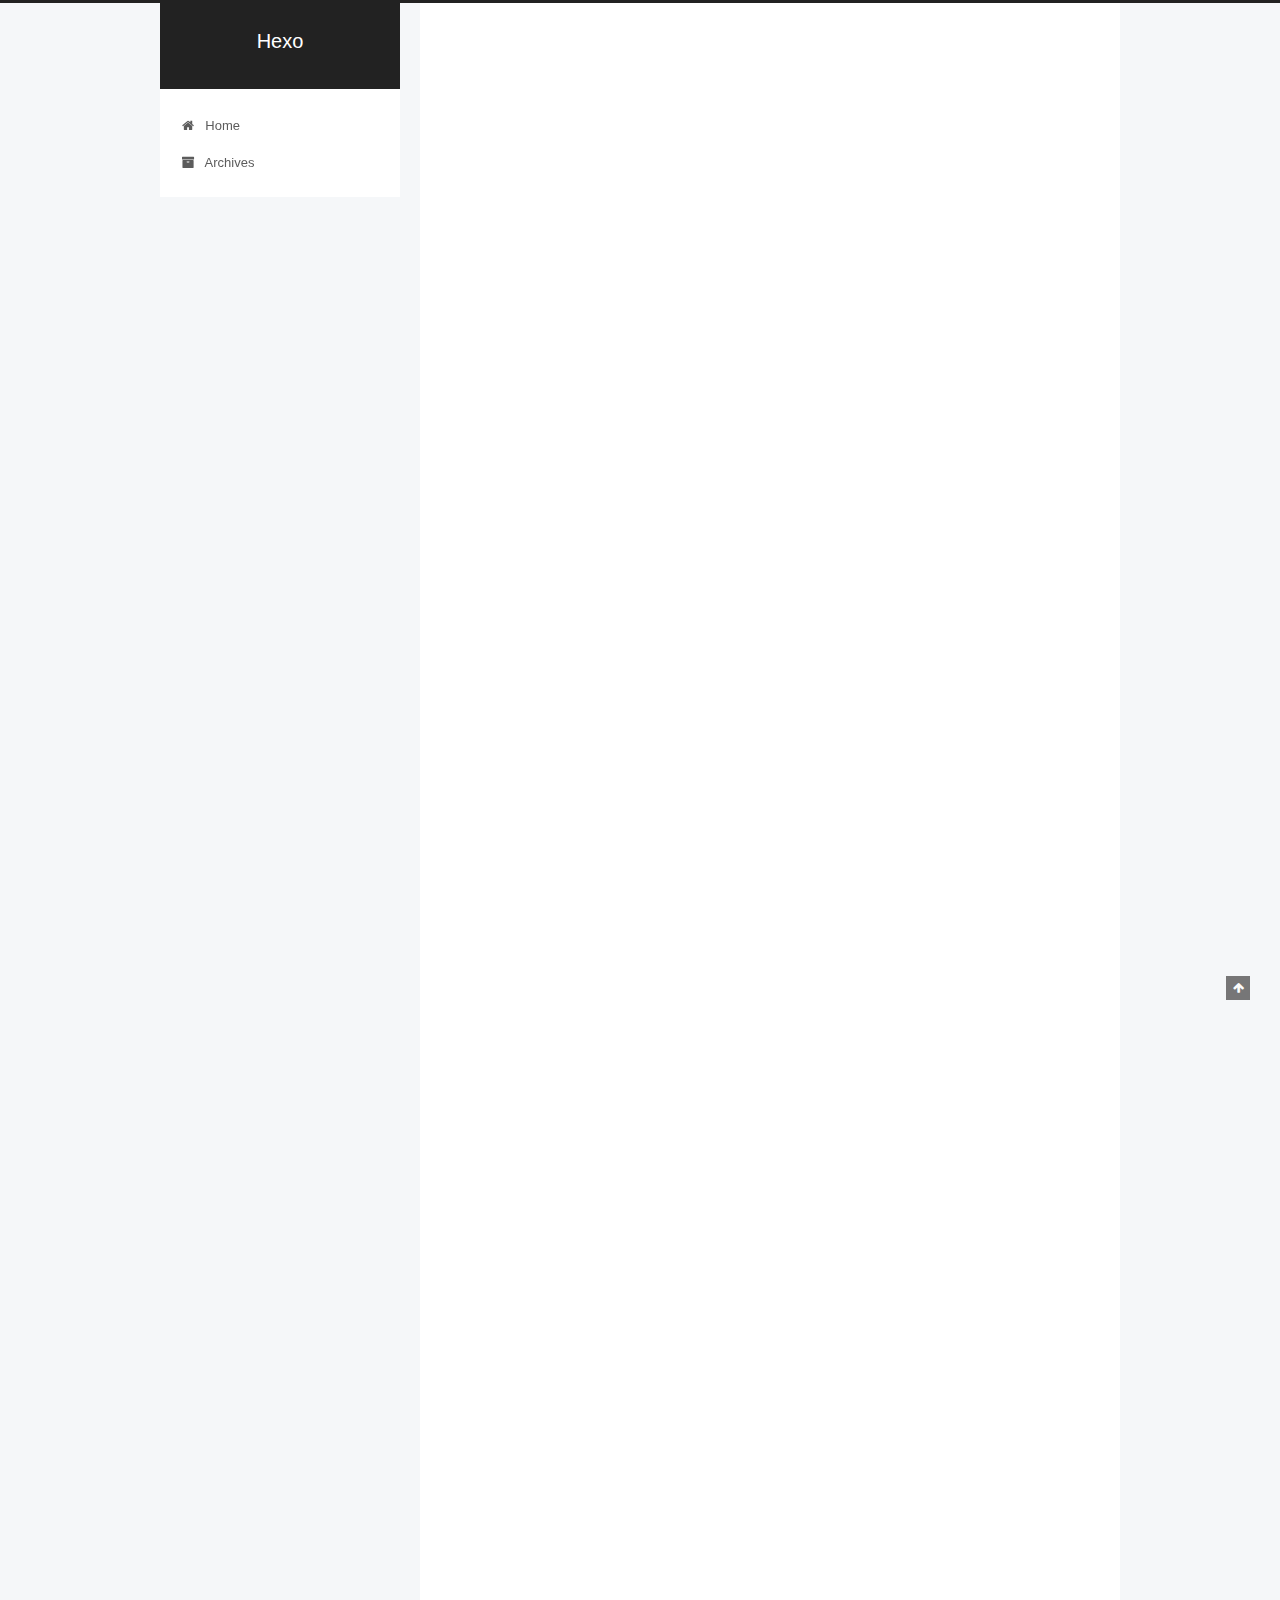
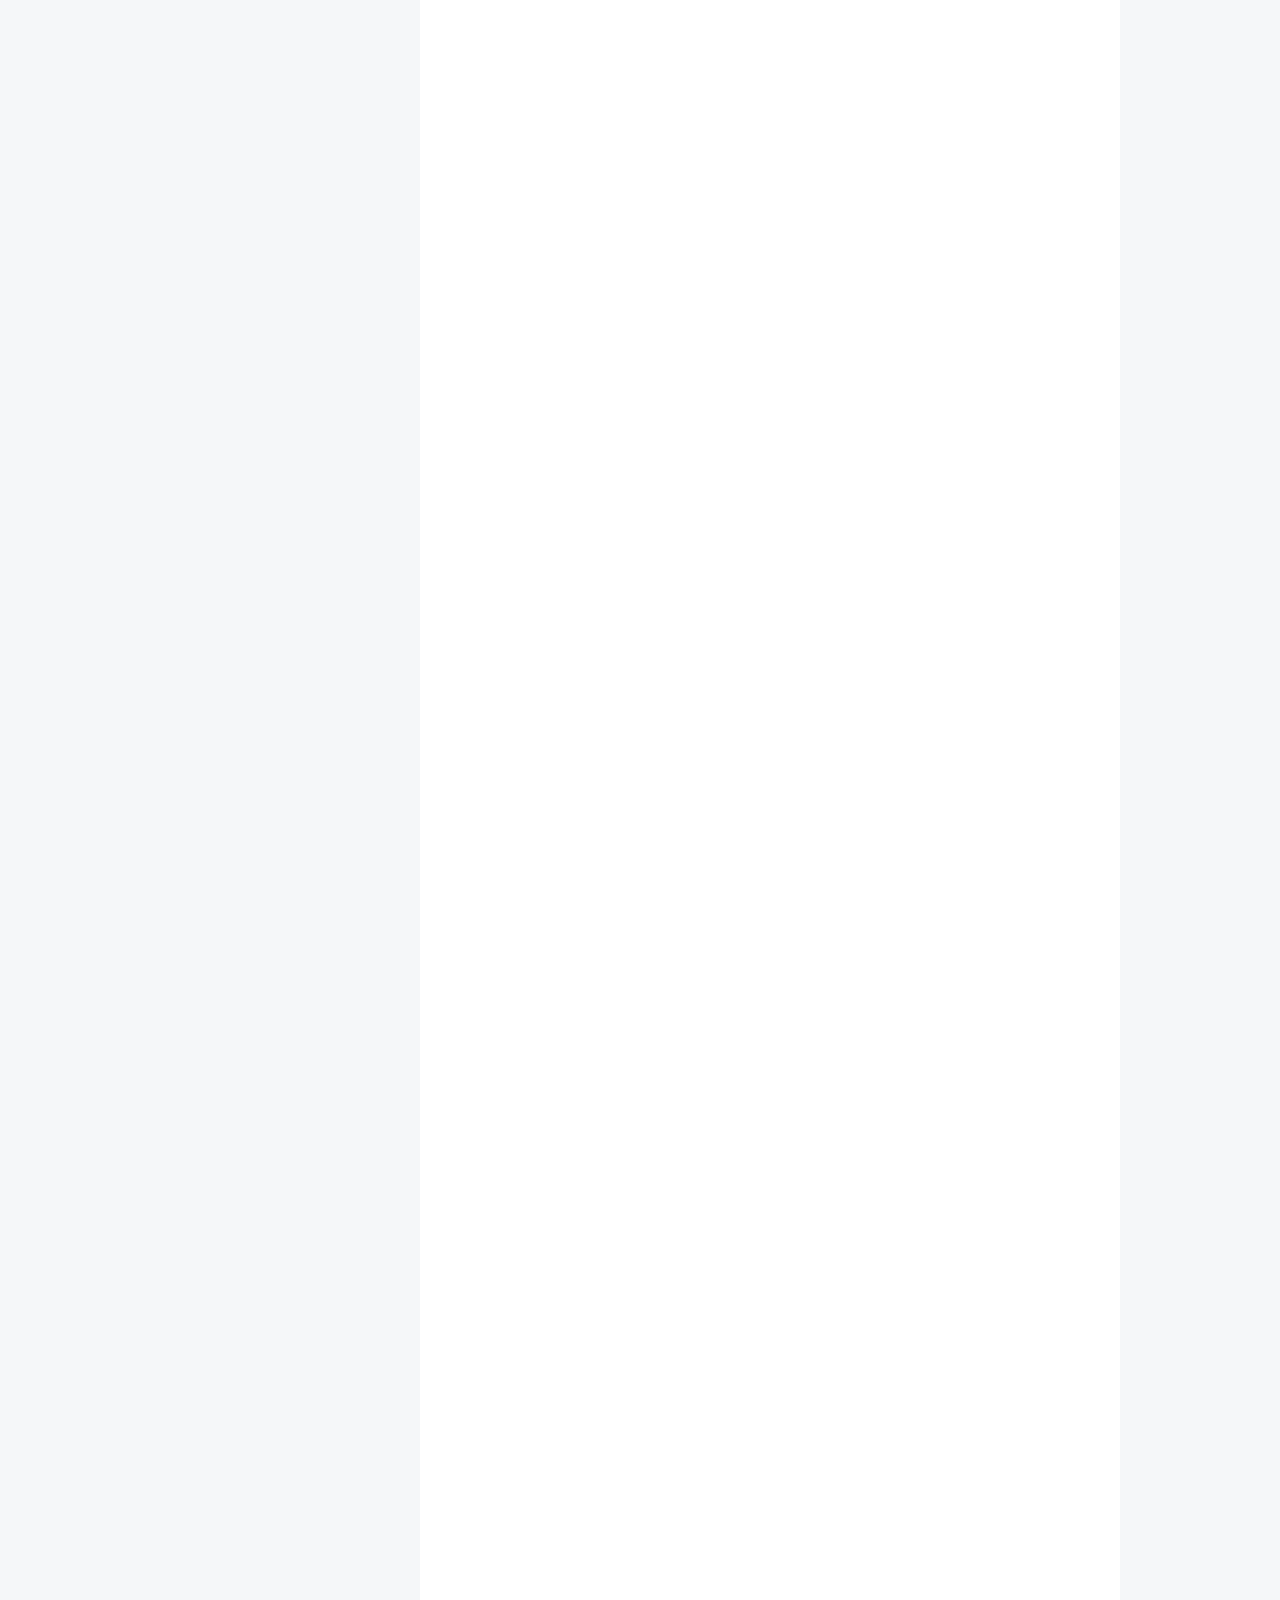
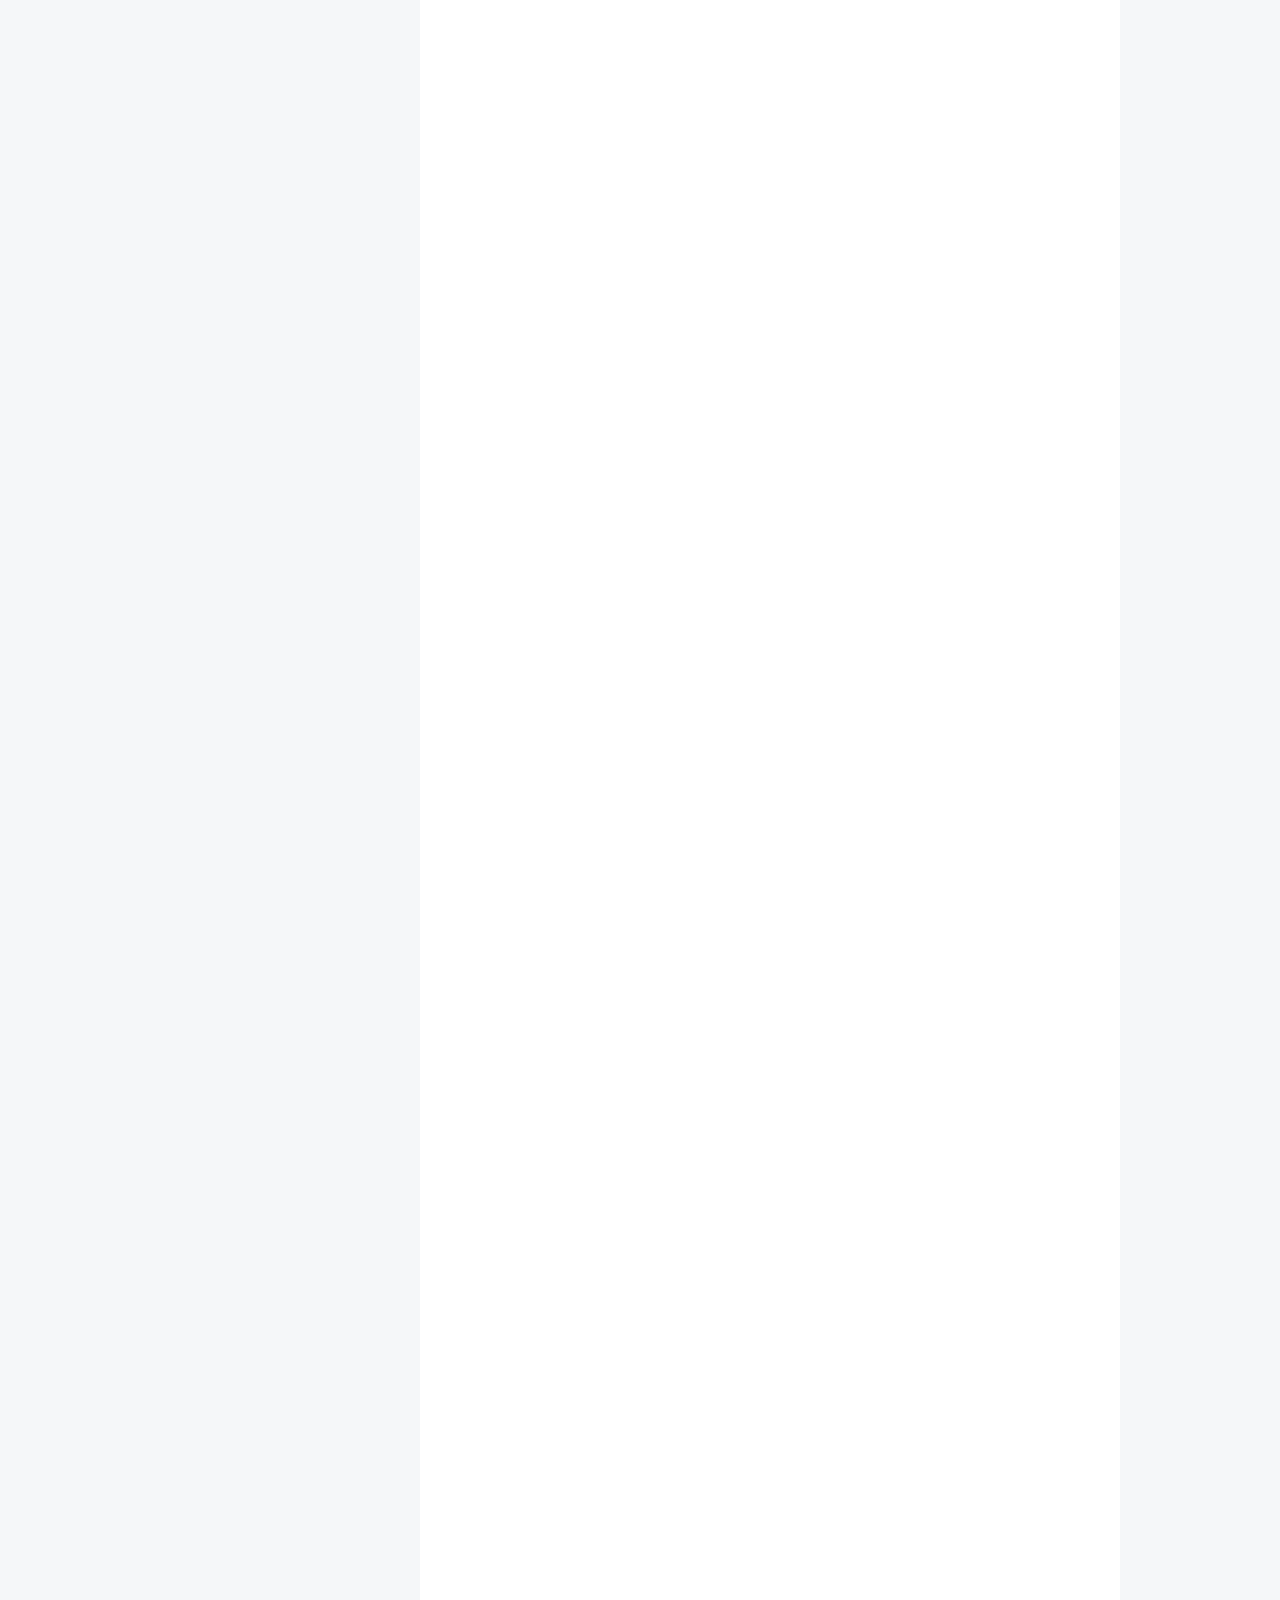
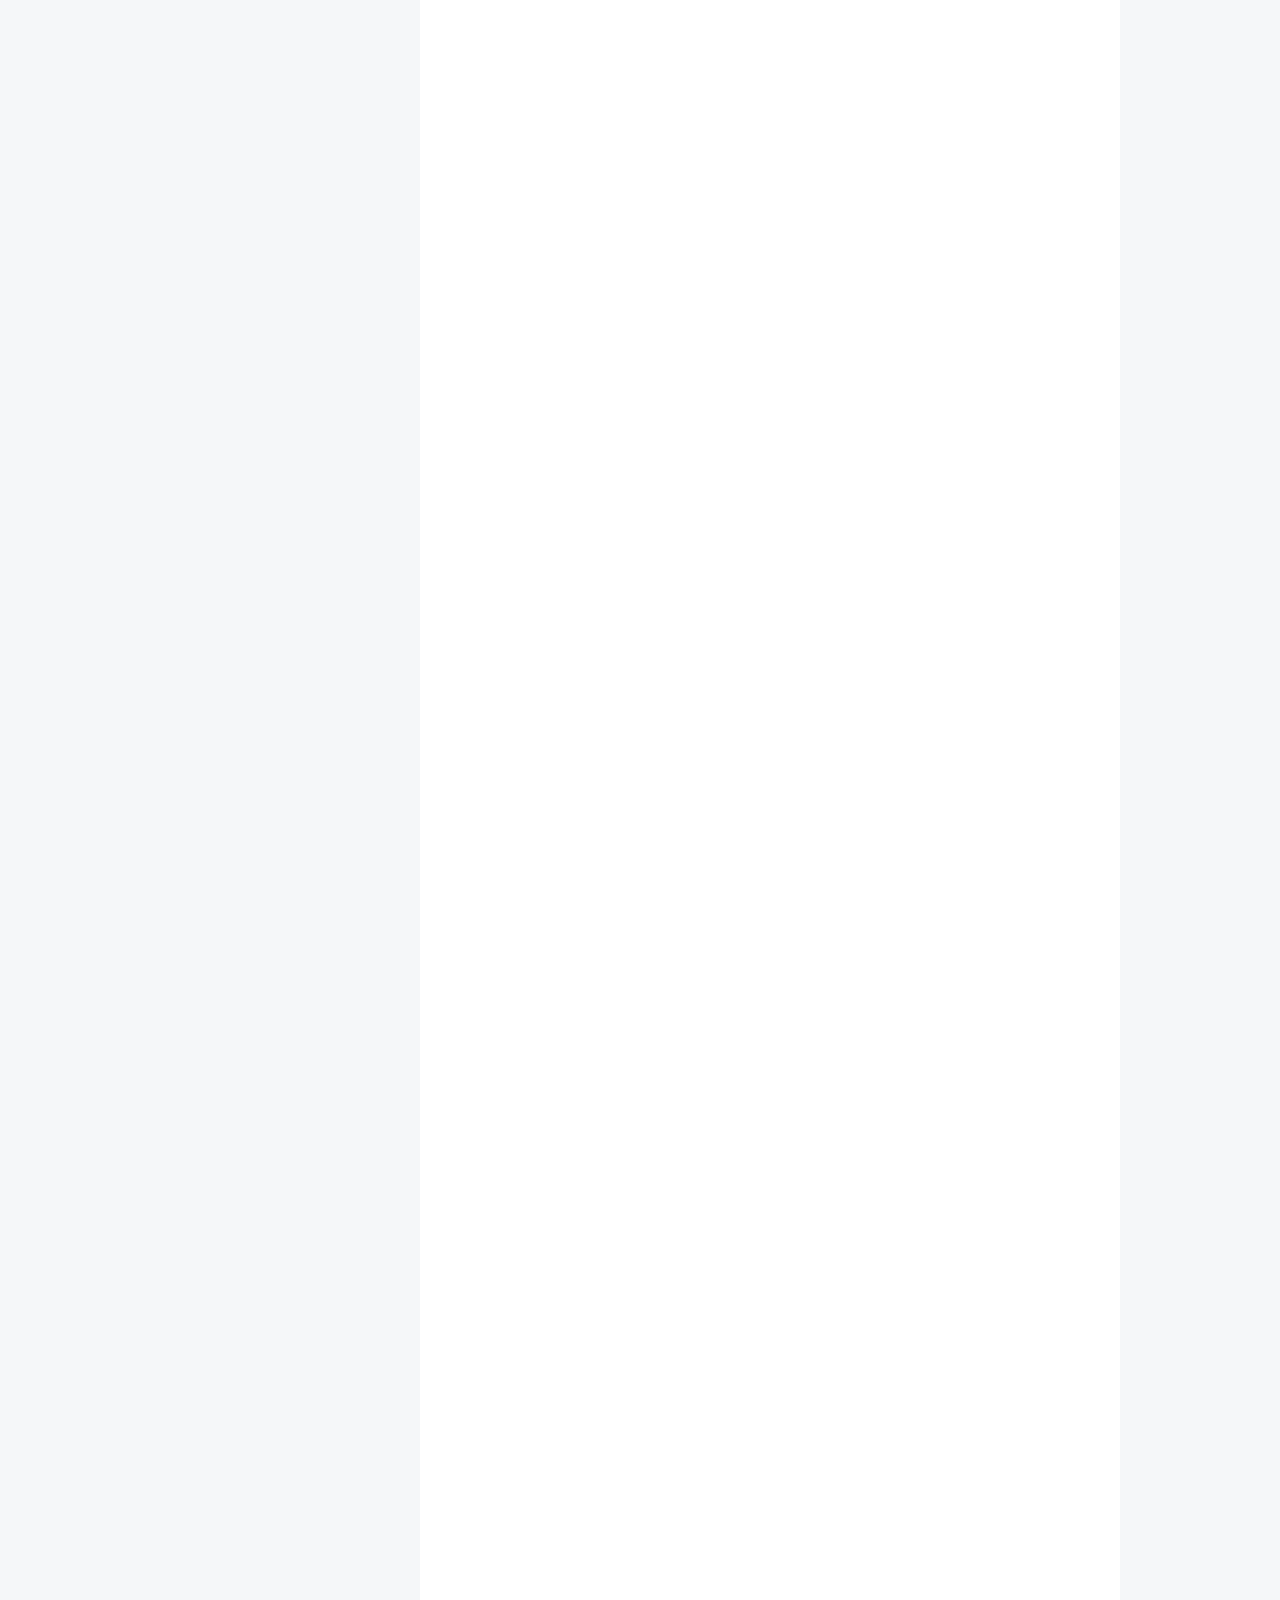
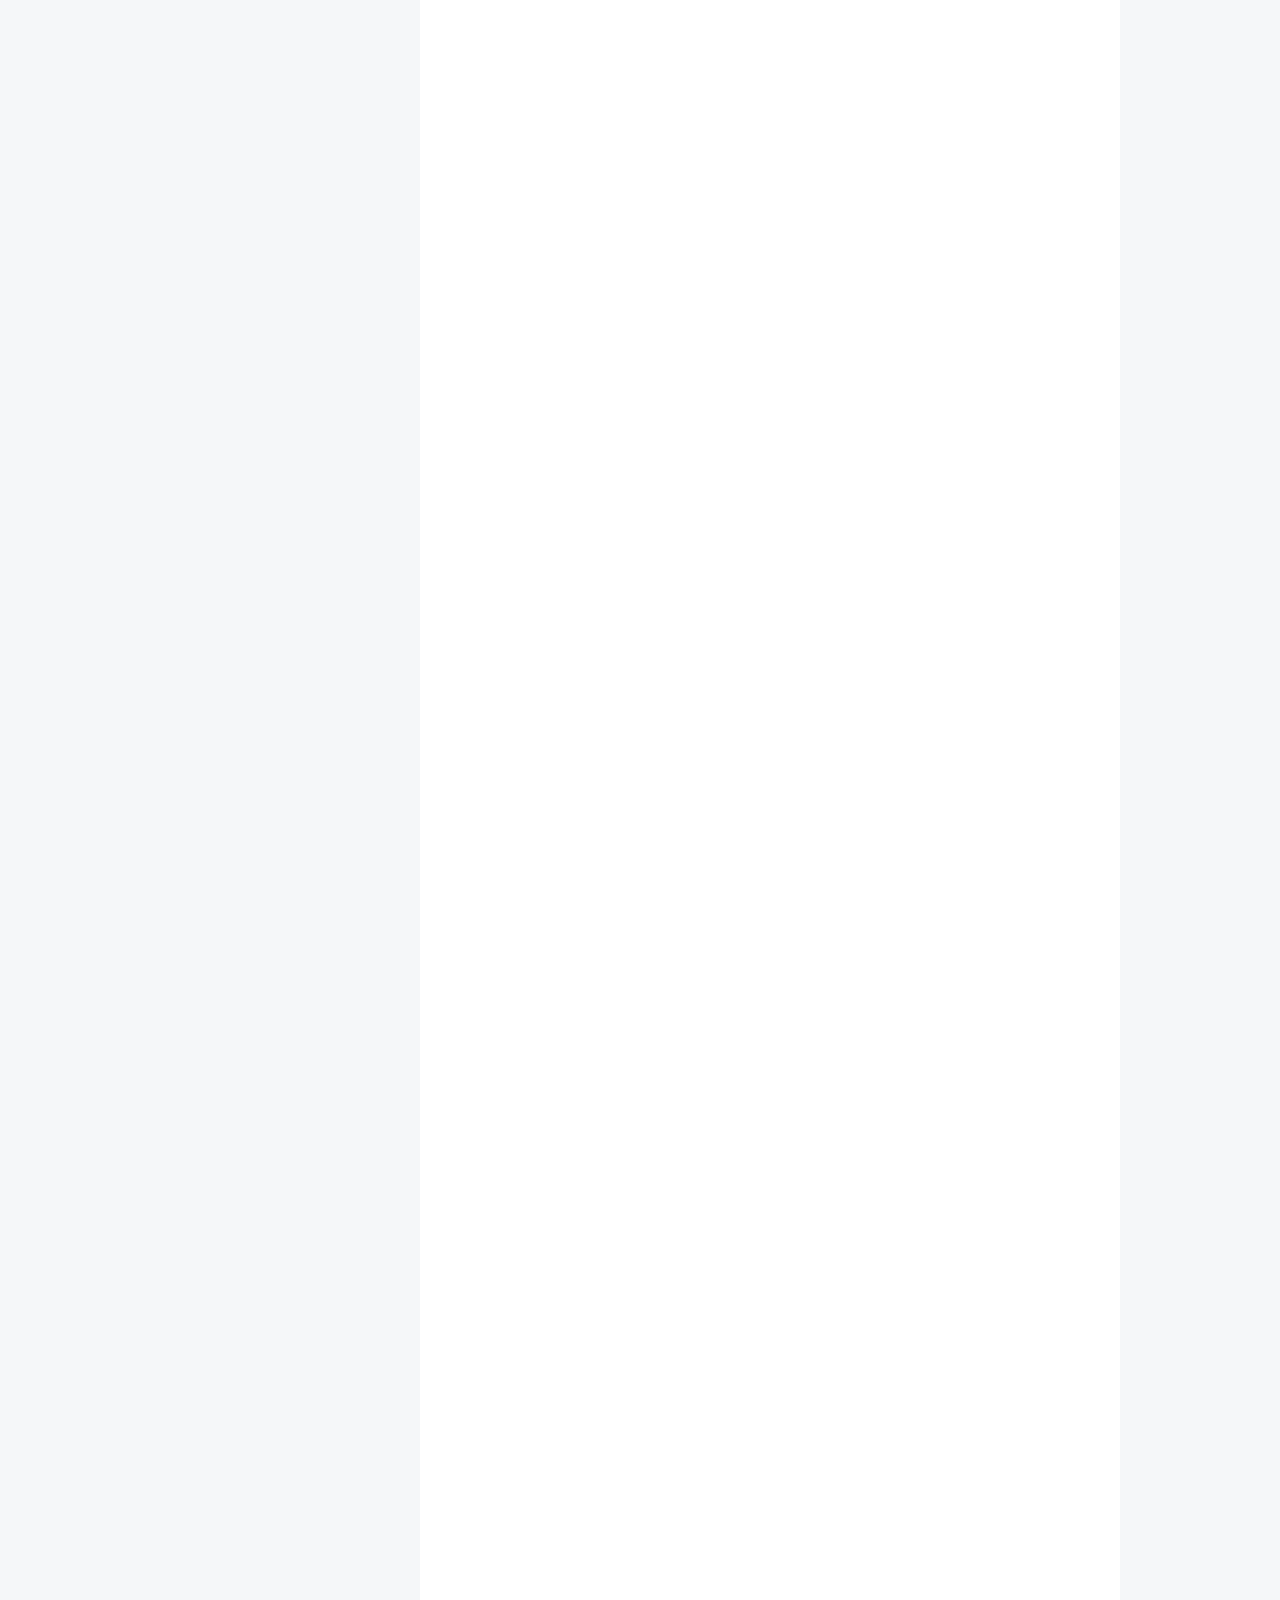
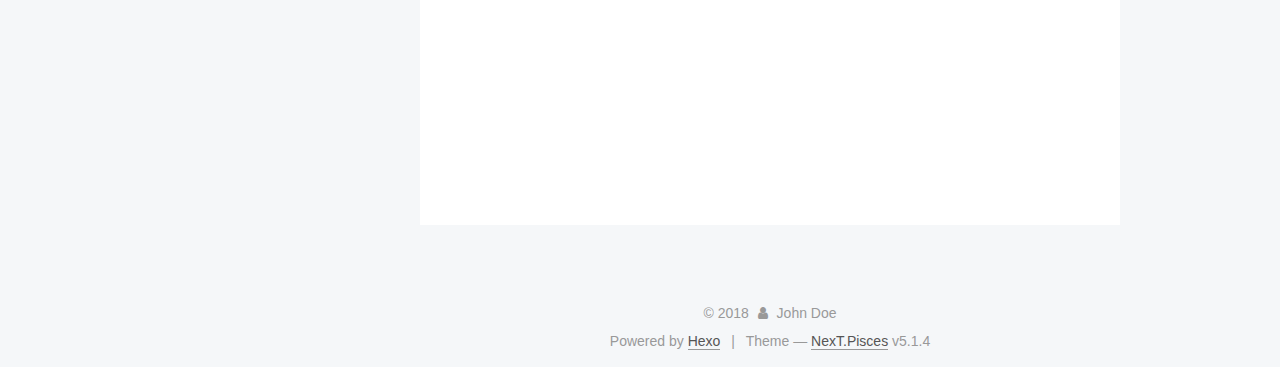
==== commit dd4f81b1: "update" ====
--- a/index.html
+++ b/index.html
@@ -229,6 +229,176 @@
   
   
   <div class="post-block">
+    <link itemprop="mainEntityOfPage" href="http://yoursite.com/2018/06/17/Hexo/">
+
+    <span hidden itemprop="author" itemscope itemtype="http://schema.org/Person">
+      <meta itemprop="name" content="John Doe">
+      <meta itemprop="description" content="">
+      <meta itemprop="image" content="/images/avatar.gif">
+    </span>
+
+    <span hidden itemprop="publisher" itemscope itemtype="http://schema.org/Organization">
+      <meta itemprop="name" content="Hexo">
+    </span>
+
+    
+      <header class="post-header">
+
+        
+        
+          <h1 class="post-title" itemprop="name headline">
+                
+                <a class="post-title-link" href="/2018/06/17/Hexo/" itemprop="url">Hexo安装</a></h1>
+        
+
+        <div class="post-meta">
+          <span class="post-time">
+            
+              <span class="post-meta-item-icon">
+                <i class="fa fa-calendar-o"></i>
+              </span>
+              
+                <span class="post-meta-item-text">Posted on</span>
+              
+              <time title="Post created" itemprop="dateCreated datePublished" datetime="2018-06-17T16:11:29+08:00">
+                2018-06-17
+              </time>
+            
+
+            
+
+            
+          </span>
+
+          
+
+          
+            
+          
+
+          
+          
+
+          
+
+          
+
+          
+
+        </div>
+      </header>
+    
+
+    
+    
+    
+    <div class="post-body" itemprop="articleBody">
+
+      
+      
+
+      
+        
+          
+            <h1 id="Hexo安装"><a href="#Hexo安装" class="headerlink" title="Hexo安装"></a>Hexo安装</h1><ul>
+<li>下载<a href="https://nodejs.org/dist/v8.11.3/node-v8.11.3-x64.msi" target="_blank" rel="noopener">node.js</a>，并安装</li>
+<li><p>终端输入</p>
+<figure class="highlight plain"><table><tr><td class="gutter"><pre><span class="line">1</span><br></pre></td><td class="code"><pre><span class="line">npm install hexo -g</span><br></pre></td></tr></table></figure>
+</li>
+<li><p>找到某个位置放置一个专属文件夹</p>
+<figure class="highlight plain"><table><tr><td class="gutter"><pre><span class="line">1</span><br></pre></td><td class="code"><pre><span class="line">hexo init your_blog_folder</span><br></pre></td></tr></table></figure>
+</li>
+</ul>
+<p>your_blog_folder自己指定，会在这个文件夹初始很多内容<br>接下来提到这个文件夹路径为<code>$FOLDER</code></p>
+<ul>
+<li>进入到这个<code>$FOLDER</code>里面，在终端输入<figure class="highlight plain"><table><tr><td class="gutter"><pre><span class="line">1</span><br></pre></td><td class="code"><pre><span class="line">hexo s</span><br></pre></td></tr></table></figure>
+</li>
+</ul>
+<p>如果显示一些成功的INFO，打开浏览器，输入下面地址就可以看到你的Hello World网页了<br><figure class="highlight plain"><table><tr><td class="gutter"><pre><span class="line">1</span><br></pre></td><td class="code"><pre><span class="line">http://localhost:4000/</span><br></pre></td></tr></table></figure></p>
+<ul>
+<li>新建文章<br>在刚那个终端输入<figure class="highlight plain"><table><tr><td class="gutter"><pre><span class="line">1</span><br></pre></td><td class="code"><pre><span class="line">hexo new &quot;test&quot;</span><br></pre></td></tr></table></figure>
+</li>
+</ul>
+<p>就会发现在<code>$FOLDER/source/_posts</code>里面生产test.md文档，你可以对它编辑，会在页面显示。也可以自动拷贝.md文件进去。不过在网页中并不以正确的md文档形式显示。所以…GitPage也许能？</p>
+<hr>
+<h1 id="部署到github"><a href="#部署到github" class="headerlink" title="部署到github"></a>部署到github</h1><p>我们刚已经在本地4000端口瞧过这个blog了，那么现在就要把他部署到GitPage里</p>
+<h2 id="配置本地文件"><a href="#配置本地文件" class="headerlink" title="配置本地文件"></a>配置本地文件</h2><p>切换到<code>$FOLDER</code>，打开i<code>_config.yml</code>，拉到最下面找到：<br><figure class="highlight plain"><table><tr><td class="gutter"><pre><span class="line">1</span><br><span class="line">2</span><br><span class="line">3</span><br><span class="line">4</span><br></pre></td><td class="code"><pre><span class="line"># Deployment</span><br><span class="line">## Docs: https://hexo.io/docs/deployment.html</span><br><span class="line">deploy:</span><br><span class="line">  type:</span><br></pre></td></tr></table></figure></p>
+<p>改成<br><figure class="highlight plain"><table><tr><td class="gutter"><pre><span class="line">1</span><br><span class="line">2</span><br><span class="line">3</span><br><span class="line">4</span><br><span class="line">5</span><br></pre></td><td class="code"><pre><span class="line">deploy:</span><br><span class="line">    type: git #部署类型，使用github</span><br><span class="line">    repository: https://github.com/hdimage/hdimage.github.io.git #部署的仓库的SSH</span><br><span class="line">    branch: master #部署分支， 一般使用master主分支</span><br><span class="line">    message: update #默认类型</span><br></pre></td></tr></table></figure></p>
+<p>其中：</p>
+<ol>
+<li>repository是你自己的仓库地址，一般就是和GitPage有关的，具体怎么生成这个界面参考<a href="https://www.cnblogs.com/MuYunyun/p/6082359.html" target="_blank" rel="noopener">这个博客</a></li>
+<li>注意每个冒号后面都有一个空格<h2 id="部署"><a href="#部署" class="headerlink" title="部署"></a>部署</h2>先在终端输入<figure class="highlight plain"><table><tr><td class="gutter"><pre><span class="line">1</span><br></pre></td><td class="code"><pre><span class="line">npm install hexo-deployer-git --save</span><br></pre></td></tr></table></figure>
+</li>
+</ol>
+<p>等进度条完成之后，cd到<code>$FOLDER</code>,输入<br><figure class="highlight plain"><table><tr><td class="gutter"><pre><span class="line">1</span><br></pre></td><td class="code"><pre><span class="line">hexo d</span><br></pre></td></tr></table></figure></p>
+<p>d就是英文部署的意思。等多一会，在浏览器输入：<br><figure class="highlight plain"><table><tr><td class="gutter"><pre><span class="line">1</span><br></pre></td><td class="code"><pre><span class="line">http://your_username.github.io</span><br></pre></td></tr></table></figure></p>
+<p>就可以看到你自己的站点了</p>
+<p><strong>每次新建文章后，要重新部署，需要输入如下命令</strong><br><figure class="highlight plain"><table><tr><td class="gutter"><pre><span class="line">1</span><br><span class="line">2</span><br><span class="line">3</span><br></pre></td><td class="code"><pre><span class="line">hexo clean</span><br><span class="line">hexo g</span><br><span class="line">hexo d</span><br></pre></td></tr></table></figure></p>
+<h2 id="可能存在问题"><a href="#可能存在问题" class="headerlink" title="可能存在问题"></a>可能存在问题</h2><h3 id="1"><a href="#1" class="headerlink" title="1."></a>1.</h3><blockquote>
+<p>Error: spawn git ENOENT                                                                                                     at notFoundError (F:\hiudawn\temp\pages\node_modules\cross-spawn\lib\enoent.js:11:11)                                   at verifyENOENT (F:\hiudawn\temp\pages\node_modules\cross-spawn\lib\enoent.js:46:16)                                    at ChildProcess.cp.emit (F:\hiudawn\temp\pages\node_modules\cross-spawn\lib\enoent.js:33:19)                            at Process.ChildProcess._handle.onexit (internal/child_process.js:198:12) </p>
+</blockquote>
+<p>把git命令配置到你的环境变量</p>
+<h3 id="2"><a href="#2" class="headerlink" title="2."></a>2.</h3><blockquote>
+<p>Error: fatal: Not a git repository (or any of the parent directories): .git</p>
+</blockquote>
+<p>删掉目录中的.deploy_git之后再重新部署</p>
+<hr>
+<h1 id="下载next主题"><a href="#下载next主题" class="headerlink" title="下载next主题"></a>下载next主题</h1><p>是Hexo提供的一个主题，可以再美化一下丑陋的界面，下载设置方法参考<a href="http://theme-next.iissnan.com/getting-started.html" target="_blank" rel="noopener">官网</a><br><figure class="highlight plain"><table><tr><td class="gutter"><pre><span class="line">1</span><br><span class="line">2</span><br></pre></td><td class="code"><pre><span class="line">cd $FOLDER</span><br><span class="line">git clone https://github.com/iissnan/hexo-theme-next themes/next</span><br></pre></td></tr></table></figure></p>
+<p>下好了会多出<code>$FOLDER/themes/next</code>，接下来稍微配置一下<br>来到<code>$FOLDER</code>更改<code>_config.yml</code>，添加/更改（如果原本已有themes）<br><figure class="highlight plain"><table><tr><td class="gutter"><pre><span class="line">1</span><br></pre></td><td class="code"><pre><span class="line">theme: next</span><br></pre></td></tr></table></figure></p>
+<p>然后更改主题文件<code>$FOLDER/themes/next/_config.yml</code>，注意和上面那个不一样,找到Schemes字段<br><figure class="highlight plain"><table><tr><td class="gutter"><pre><span class="line">1</span><br><span class="line">2</span><br><span class="line">3</span><br><span class="line">4</span><br><span class="line">5</span><br></pre></td><td class="code"><pre><span class="line"># Schemes</span><br><span class="line">scheme: Muse</span><br><span class="line">#scheme: Mist</span><br><span class="line">scheme: Pisces</span><br><span class="line">#scheme: Gemini</span><br></pre></td></tr></table></figure></p>
+<p>去掉其中的一个井号，*只能有一个去掉，不能全去掉</p>
+<blockquote>
+<p>Muse - 默认 Scheme，这是 NexT 最初的版本，黑白主调，大量留白<br>Mist - Muse 的紧凑版本，整洁有序的单栏外观<br>Pisces - 双栏 Scheme，小家碧玉似的清新<br>Gemini - 差不多吧，随便你 </p>
+</blockquote>
+<p>每改一次，你都可以本地测试更改情况<br><figure class="highlight plain"><table><tr><td class="gutter"><pre><span class="line">1</span><br></pre></td><td class="code"><pre><span class="line">hexo s --debug</span><br></pre></td></tr></table></figure></p>
+
+          
+        
+      
+    </div>
+    
+    
+    
+
+    
+
+    
+
+    
+
+    <footer class="post-footer">
+      
+
+      
+
+      
+
+      
+      
+        <div class="post-eof"></div>
+      
+    </footer>
+  </div>
+  
+  
+  
+  </article>
+
+
+    
+      
+
+  
+
+  
+  
+  
+
+  <article class="post post-type-normal" itemscope itemtype="http://schema.org/Article">
+  
+  
+  
+  <div class="post-block">
     <link itemprop="mainEntityOfPage" href="http://yoursite.com/2018/06/17/test/">
 
     <span hidden itemprop="author" itemscope itemtype="http://schema.org/Person">
@@ -367,7 +537,7 @@
         
           <h1 class="post-title" itemprop="name headline">
                 
-                <a class="post-title-link" href="/2018/06/17/whyTensorFlow/" itemprop="url">Untitled</a></h1>
+                <a class="post-title-link" href="/2018/06/17/whyTensorFlow/" itemprop="url">Why TensorFlow</a></h1>
         
 
         <div class="post-meta">
@@ -379,7 +549,7 @@
               
                 <span class="post-meta-item-text">Posted on</span>
               
-              <time title="Post created" itemprop="dateCreated datePublished" datetime="2018-06-17T15:19:13+08:00">
+              <time title="Post created" itemprop="dateCreated datePublished" datetime="2018-06-17T15:19:57+08:00">
                 2018-06-17
               </time>
             
@@ -698,7 +868,7 @@
               
                 <a href="/archives/">
               
-                  <span class="site-state-item-count">3</span>
+                  <span class="site-state-item-count">4</span>
                   <span class="site-state-item-name">posts</span>
                 </a>
               </div>
--- a/css/main.css
+++ b/css/main.css
@@ -1823,7 +1823,7 @@
   width: 4px;
   height: 4px;
   border-radius: 50%;
-  background: #ff8fe4;
+  background: #7929ff;
 }
 .links-of-blogroll {
   font-size: 13px;
